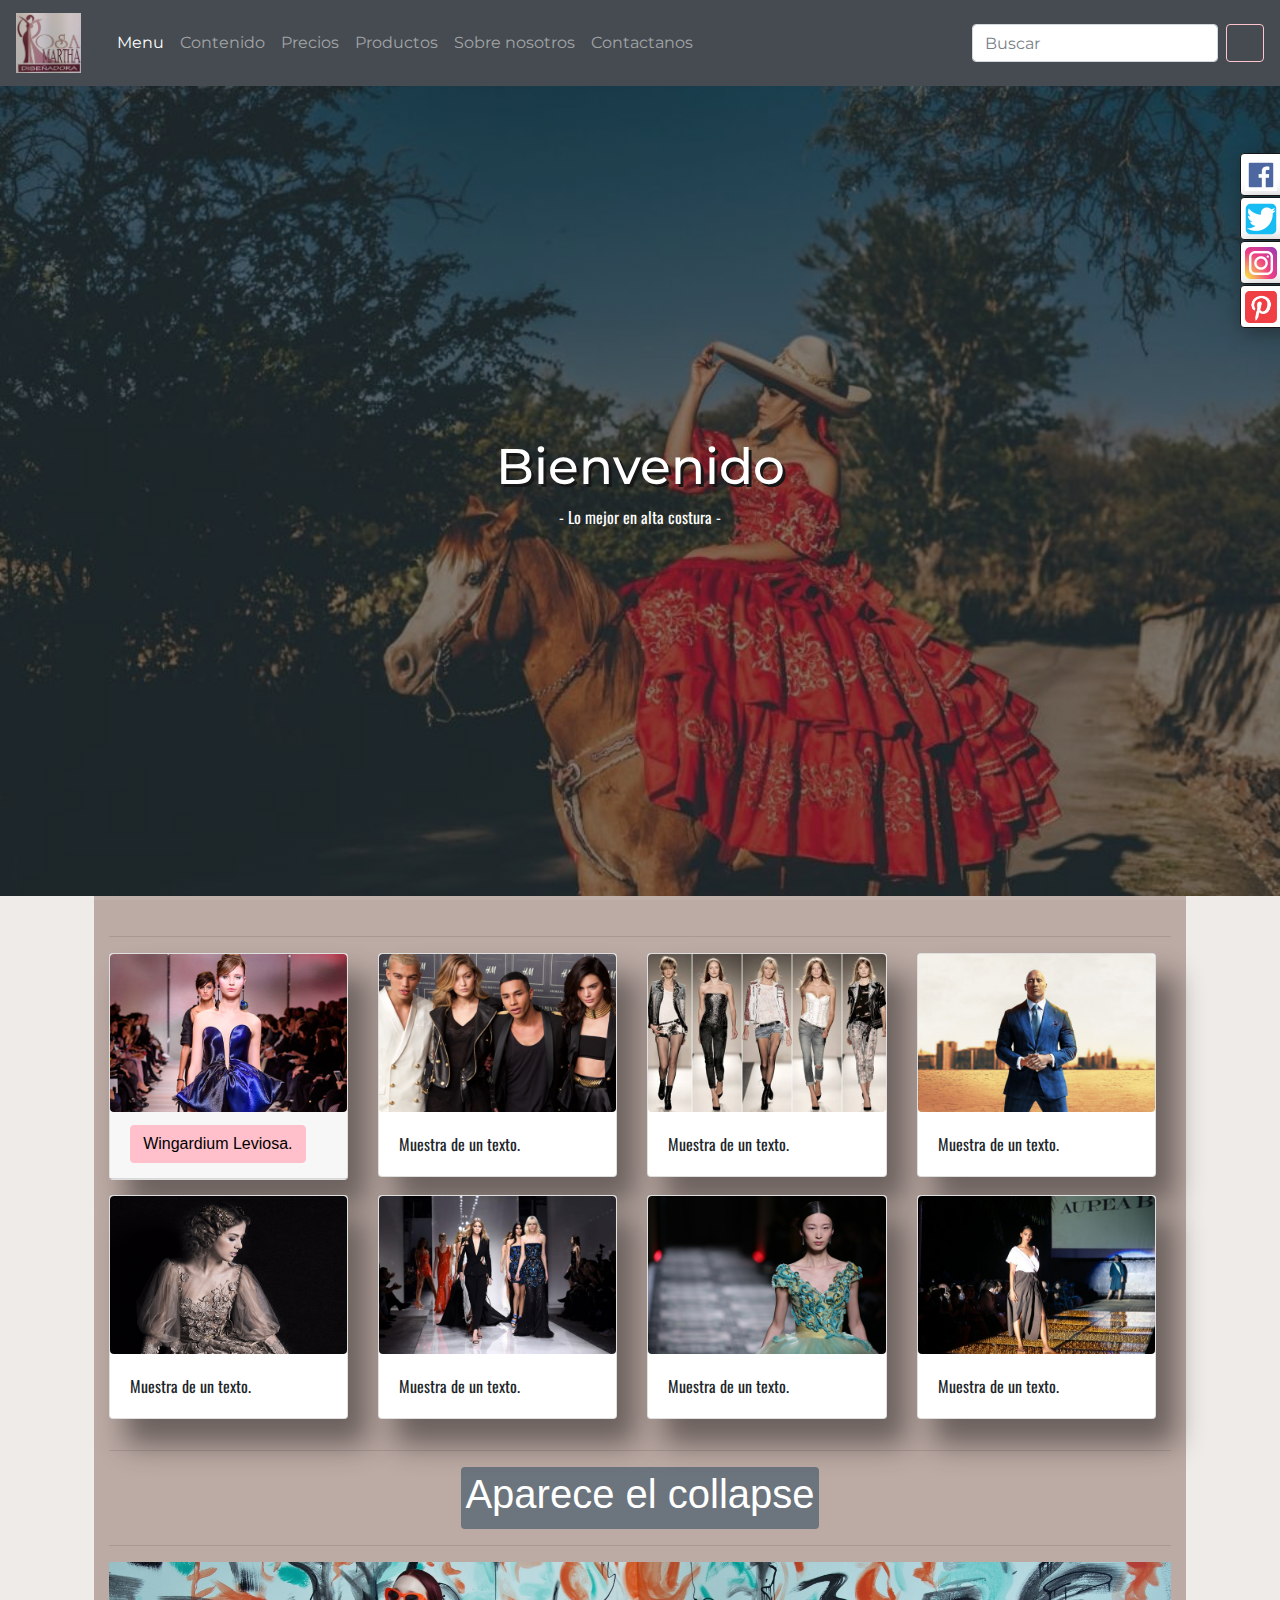
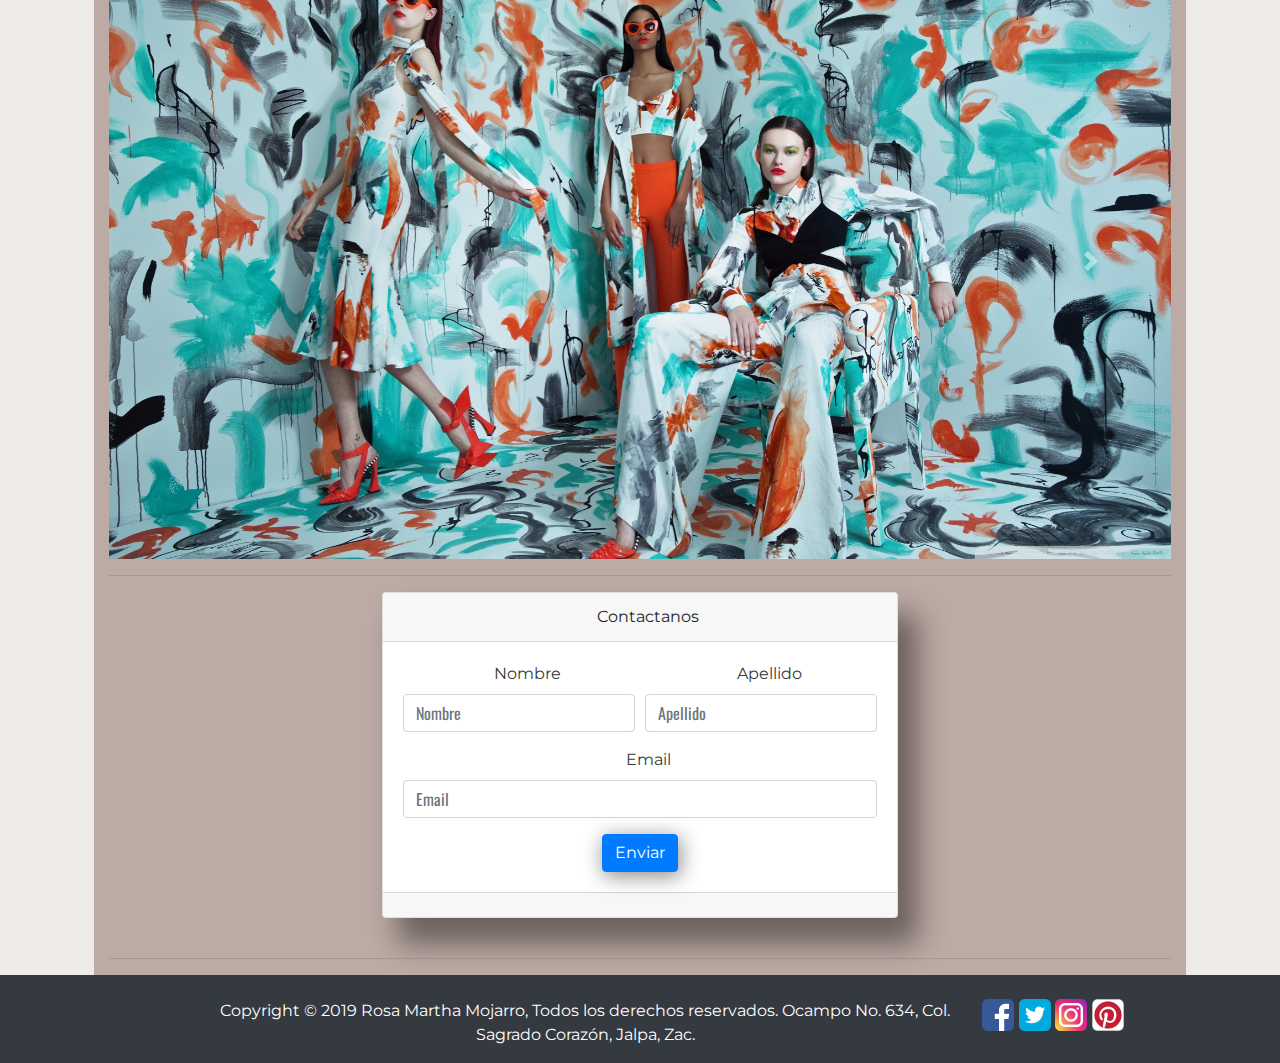
==== public_html/JavascriptAli.html @ 1af9425d "Javascript" ====
<!DOCTYPE html>
<!--
To change this license header, choose License Headers in Project Properties.
To change this template file, choose Tools | Templates
and open the template in the editor.
-->
<html>
    <head>
        <meta http-equiv="Content-Type" content="text/html; charset=UTF-8">
        <link rel="stylesheet" type="text/css" href="CSS/ELCSSCHIDOOPLINCEMAS10.css" />
        <link rel="stylesheet" type="text/css" href="CSS/bootstrap.css" />
        <link rel="stylesheet" type="text/css" href="CSS/animate.css" />
        <link rel="stylesheet" type="text/css" href="CSS/allfontawesome.css" rel="stylesheet"/>
        <link rel="stylesheet" href="https://use.fontawesome.com/releases/v5.7.2/css/all.css" integrity="sha384-fnmOCqbTlWIlj8LyTjo7mOUStjsKC4pOpQbqyi7RrhN7udi9RwhKkMHpvLbHG9Sr" crossorigin="anonymous">
        <style>
            @import url('https://fonts.googleapis.com/css?family=Montserrat');
            @import url('https://fonts.googleapis.com/css?family=Oswald');
        </style>
        <title>Alta Costura</title>
    </head>
    <body>
        <div id="loadingPage" class="d-flex justify-content-center" >
            <div  class="spinner-grow text-danger" style="width: 3rem; height: 3rem;" role="status">
                <span class="sr-only">Loading...</span>
            </div>
        </div>

        <nav class="navbar navbar-expand-lg navbar-dark bg-dark sticky-top" id="navizi">
            <button class="navbar-toggler" type="button" data-toggle="collapse" data-target="#navbarTogglerDemo01" aria-controls="navbarTogglerDemo01" aria-expanded="false" aria-label="Toggle navigation">
                <span class="navbar-toggler-icon"></span>
            </button>
            <div class="collapse navbar-collapse" id="navbarTogglerDemo01">
                <a class="navbar-brand" href="#"><img src="Img/Logo.jpeg" style="width:65px;height:60px;"></a>
                <ul class="navbar-nav mr-auto mt-2 mt-lg-0">
                    <li class="nav-item active">
                        <a class="nav-link fontitulo" href="#"><i class="fas fa-caret-square-down"></i>Menu <span class="sr-only">(current)</span></a>
                    </li>
                    <li class="nav-item fontitulo">
                        <a class="nav-link" href="#"> Contenido</a>
                    </li>
                    <li class="nav-item fontitulo">
                        <a class="nav-link " href="#">Precios</a>
                    </li>
                    <li class="nav-item fontitulo">
                        <a class="nav-link fontitulo" href="vestidosGala.html">Productos</a>
                    </li>
                    <li class="nav-item">
                        <a class="nav-link fontitulo" href="#">Sobre nosotros</a>
                    </li>
                    <li class="nav-item">
                        <a class="nav-link fontitulo" href="#">Contactanos</a>
                    </li>

                </ul>
            </div>
            <form class="form-inline my-2 my-lg-0">
                <input class="form-control mr-sm-2 fontitulo" type="search" placeholder="Buscar" aria-label="Buscar">
                <button class="btn btn-outline-pinky my-2 my-sm-0 fontitulo" type="submit"><i class="fas fa-search"></i></button>
            </form>
        </nav>
        <div class="hero-image">
            <div class="hero-text">
                <h1 class="fontitulo " style="font-size:50px;text-shadow: 3px 3px #000;" >Bienvenido</h1>
                <p class="fonttextos animated pulse infinite" >- Lo mejor en alta costura -</p>
            </div>
        </div>

        <section>
            <div style="background-color: #efebe9">
                <div class="row">
                    <div class="col-sm-1 ">
                    </div>
                    <div class="col-sm-10 img-back" >
                        <br>
                        <hr>
                        <div class="row" style="margin-right: 0px">
                            <div class="col-lg-3 col-md-4 col-xs-6 thumb">
                                <div class="card card-shadow" style="width: 100%;margin-bottom: 15px">
                                    <a href="Img/hc11.jpg" class="fancybox" rel="ligthbox">
                                        <img  src="Img/hc11.jpg" class="zoom img-fluid rounded "  alt="">

                                    </a>
                                    <div class="card-header" id="headingOne">
                                        <h2 class="mb-0">
                                            <button class="btn btn-pink collapsed" style="margin-bottom:3px;" type="button" data-toggle="collapse" data-target="#collapseOne" aria-expanded="true" aria-controls="collapseOne">
                                                Wingardium Leviosa.
                                            </button>
                                        </h2>
                                    </div>

                                    <div id="collapseOne" class="collapse" aria-labelledby="headingOne" data-parent="#accordionExample">
                                        <div class="card-body">
                                            Anim pariatur cliche reprehenderit, enim eiusmod high life accusamus terry richardson ad squid. 3 wolf moon officia aute, non cupidatat skateboard dolor brunch. Food truck quinoa nesciunt laborum eiusmod. Brunch 3 wolf moon tempor, sunt aliqua put a bird on it squid single-origin coffee nulla assumenda shoreditch et. Nihil anim keffiyeh helvetica, craft beer labore wes anderson cred nesciunt sapiente ea proident. Ad vegan excepteur butcher vice lomo. Leggings occaecat craft beer farm-to-table, raw denim aesthetic synth nesciunt you probably haven't heard of them accusamus labore sustainable VHS.
                                        </div>
                                    </div>
                                </div>
                            </div>
                            <div class="col-lg-3 col-md-4 col-xs-6 thumb">
                                <div class="card card-shadow" style="width: 100%;margin-bottom: 15px">
                                    <a href="Img/hc12.jpg"  class="fancybox" rel="ligthbox">
                                        <img  src="Img/hc12.jpg" class="zoom img-fluid rounded "  alt="">
                                    </a>
                                    <div class="card-body">
                                        <p class="card-text fonttextos">Muestra de un texto.</p>
                                    </div>
                                </div>
                            </div>

                            <div class="col-lg-3 col-md-4 col-xs-6 thumb">
                                <div class="card card-shadow" style="width: 100%;margin-bottom: 15px">
                                    <a href="Img/hc13.jpg" class="fancybox" rel="ligthbox">
                                        <img  src="Img/hc13.jpg" class="zoom img-fluid rounded "  alt="">
                                    </a>
                                    <div class="card-body">
                                        <p class="card-text fonttextos">Muestra de un texto.</p>
                                    </div>
                                </div>
                            </div>

                            <div class="col-lg-3 col-md-4 col-xs-6 thumb">
                                <div class="card card-shadow" style="width: 100%;margin-bottom: 15px">
                                    <a href="Img/hc14.jpg" class="fancybox" rel="ligthbox">
                                        <img  src="Img/hc14.jpg" class="zoom img-fluid rounded "  alt="">
                                    </a>
                                    <div class="card-body">
                                        <p class="card-text fonttextos">Muestra de un texto.</p>
                                    </div>
                                </div>
                            </div>
                            <div class="col-lg-3 col-md-4 col-xs-6 thumb">
                                <div class="card card-shadow" style="width: 100%;margin-bottom: 15px">
                                    <a href="Img/hc15.jpg" class="fancybox" rel="ligthbox">
                                        <img  src="Img/hc15.jpg" class="zoom img-fluid rounded "  alt="">
                                    </a>
                                    <div class="card-body">
                                        <p class="card-text fonttextos">Muestra de un texto.</p>
                                    </div>
                                </div>
                            </div>
                            <div class="col-lg-3 col-md-4 col-xs-6 thumb">
                                <div class="card card-shadow" style="width: 100%;margin-bottom: 15px">
                                    <a href="Img/hc6.jpg" class="fancybox" rel="ligthbox">
                                        <img  src="Img/hc6.jpg" class="zoom img-fluid rounded "  alt="">
                                    </a>
                                    <div class="card-body">
                                        <p class="card-text fonttextos">Muestra de un texto.</p>
                                    </div>
                                </div>
                            </div>

                            <div class="col-lg-3 col-md-4 col-xs-6 thumb">
                                <div class="card card-shadow" style="width: 100%;margin-bottom: 15pxv">
                                    <a href="Img/hc7.jpg" class="fancybox" rel="ligthbox">
                                        <img  src="Img/hc7.jpg" class="zoom img-fluid rounded "  alt="">
                                    </a>
                                    <div class="card-body">
                                        <p class="card-text fonttextos">Muestra de un texto.</p>
                                    </div>
                                </div>
                            </div>
                            <div class="col-lg-3 col-md-4 col-xs-6 thumb">
                                <div class="card card-shadow" style="width: 100%;margin-bottom: 15px">
                                    <a href="Img/hc8.jpg" class="fancybox" rel="ligthbox">
                                        <img  src="Img/hc8.jpg" class="zoom img-fluid rounded "  alt="">
                                    </a>
                                    <div class="card-body">
                                        <p class="card-text fonttextos">Muestra de un texto.</p>
                                    </div>
                                </div>
                            </div>             
                        </div>

                        <hr>
                        <!---->
                        <center><a class="badge badge-secondary" onclick="aparece()" style="cursor:pointer;color:white" ><h1>Aparece el collapse</h1></a></center>
                        <div class="accordion" id="accordionExample" style="display:none">
                            <div class="card">
                                <div class="card-header badge badge-dark" id="headingOne">
                                    <h2 class="mb-0">
                                        <button class="btn btn-outline-pinky collapsed" type="button" data-toggle="collapse" data-target="#collapseOne" aria-expanded="true" aria-controls="collapseOne">
                                            Wingardium Leviosa.
                                        </button>
                                    </h2>
                                </div>

                                <div id="collapseOne" class="collapse" aria-labelledby="headingOne" data-parent="#accordionExample">
                                    <div class="card-body">
                                        Anim pariatur cliche reprehenderit, enim eiusmod high life accusamus terry richardson ad squid. 3 wolf moon officia aute, non cupidatat skateboard dolor brunch. Food truck quinoa nesciunt laborum eiusmod. Brunch 3 wolf moon tempor, sunt aliqua put a bird on it squid single-origin coffee nulla assumenda shoreditch et. Nihil anim keffiyeh helvetica, craft beer labore wes anderson cred nesciunt sapiente ea proident. Ad vegan excepteur butcher vice lomo. Leggings occaecat craft beer farm-to-table, raw denim aesthetic synth nesciunt you probably haven't heard of them accusamus labore sustainable VHS.
                                    </div>
                                </div>
                            </div>
                            <div class="card">
                                <div class="card-header badge badge-dark" id="headingTwo">
                                    <h2 class="mb-0">
                                        <button class="btn btn-outline-pinky collapsed" type="button" data-toggle="collapse" data-target="#collapseTwo" aria-expanded="false" aria-controls="collapseTwo">
                                            Alohomora.
                                        </button>
                                    </h2>
                                </div>
                                <div id="collapseTwo" class="collapse" aria-labelledby="headingTwo" data-parent="#accordionExample">
                                    <div class="card-body">
                                        Anim pariatur cliche reprehenderit, enim eiusmod high life accusamus terry richardson ad squid. 3 wolf moon officia aute, non cupidatat skateboard dolor brunch. Food truck quinoa nesciunt laborum eiusmod. Brunch 3 wolf moon tempor, sunt aliqua put a bird on it squid single-origin coffee nulla assumenda shoreditch et. Nihil anim keffiyeh helvetica, craft beer labore wes anderson cred nesciunt sapiente ea proident. Ad vegan excepteur butcher vice lomo. Leggings occaecat craft beer farm-to-table, raw denim aesthetic synth nesciunt you probably haven't heard of them accusamus labore sustainable VHS.
                                    </div>
                                </div>
                            </div>
                            <div class="card">
                                <div class="card-header badge badge-dark" id="headingThree">
                                    <h2 class="mb-0">
                                        <button class="btn btn-outline-pinky collapsed" type="button" data-toggle="collapse" data-target="#collapseThree" aria-expanded="false" aria-controls="collapseThree">
                                            Patronus. 
                                        </button>
                                    </h2>
                                </div>
                                <div id="collapseThree" class="collapse" aria-labelledby="headingThree" data-parent="#accordionExample">
                                    <div class="card-body">
                                        Anim pariatur cliche reprehenderit, enim eiusmod high life accusamus terry richardson ad squid. 3 wolf moon officia aute, non cupidatat skateboard dolor brunch. Food truck quinoa nesciunt laborum eiusmod. Brunch 3 wolf moon tempor, sunt aliqua put a bird on it squid single-origin coffee nulla assumenda shoreditch et. Nihil anim keffiyeh helvetica, craft beer labore wes anderson cred nesciunt sapiente ea proident. Ad vegan excepteur butcher vice lomo. Leggings occaecat craft beer farm-to-table, raw denim aesthetic synth nesciunt you probably haven't heard of them accusamus labore sustainable VHS.
                                    </div>
                                </div>
                            </div>
                        </div>
                        <hr>
                    </div>
                    <div class="col-sm-1 ">
                    </div>

                    <div class="col-sm-1 ">
                    </div>
                    <div class="col-sm-10 img-back">
                        <div id="carouselExampleControls" class="carousel slide" data-ride="carousel">
                            <div class="carousel-inner">
                                <div class="carousel-item active">
                                    <img class="d-block w-100" src="Img/CG1.jpg" alt="First slide">
                                </div>
                                <div class="carousel-item">
                                    <img class="d-block w-100" src="Img/CG2.jpg" alt="Second slide">
                                </div>
                                <div class="carousel-item">
                                    <img class="d-block w-100" src="Img/CG3.jpg" alt="Third slide">
                                </div>
                            </div>
                            <a class="carousel-control-prev" href="#carouselExampleControls" role="button" data-slide="prev">
                                <span class="carousel-control-prev-icon" aria-hidden="true"></span>
                                <span class="sr-only">Previous</span>
                            </a>
                            <a class="carousel-control-next" href="#carouselExampleControls" role="button" data-slide="next">
                                <span class="carousel-control-next-icon" aria-hidden="true"></span>
                                <span class="sr-only">Next</span>
                            </a>
                        </div>
                        <hr>
                        <!--                        ad
                                                <div>
                                                    <h1 onclick="div1()" style="cursor:pointer;color:blue;" >Hola Mundo</h1>
                                                    <h2 id="div1" >Yo soy el objeto que se va a esconder <strong>1</strong> :v</h2>
                                                </div>
                                                <hr>
                                                <div>
                                                    <h1 onclick="div2()" style="cursor:pointer;color:blue;" >Hola Mundo</h1>
                                                    <h2 id="div2" >Yo soy el objeto que se va a esconder <strong>2</strong> :v</h2>
                                                </div>
                                                <hr>
                                                <div>
                                                    <h1 onclick="div3()" style="cursor:pointer;color:blue;" >Hola Mundo</h1>
                                                    <h2 id="div3" >Yo soy el objeto que se va a esconder <strong>3</strong> :v</h2>
                                                </div>
                                                <hr>
                                                ad-->
                        <div class="row">
                            <div class="col-sm-3 ">
                            </div>
                            <div class="col-sm-6 ">
                                <div class="card text-center card-shadow">
                                    <div class="card-header fontitulo"><i class="fas fa-file-signature"></i> Contactanos</div>
                                    <div class="card-body text-dark">
                                        <form class="needs-validation" novalidate>
                                            <div class="form-row">
                                                <div class="col-md-6 mb-3">
                                                    <label class="fontitulo" for="validationTooltip01"><i class="far fa-address-card"></i> Nombre</label>
                                                    <input type="text" class="form-control fonttextos" id="validationTooltip01" placeholder="Nombre" onkeyup="checanombre()" required>
                                                    <div class="invalid-feedback fonttextos">
                                                        Por favor escriba un nombre correctamente.
                                                    </div>
                                                </div>
                                                <div class="col-md-6 mb-3">
                                                    <label class="fontitulo" for="validationTooltip02"><i class="far fa-address-card"></i> Apellido</label>
                                                    <input type="text" class="form-control fonttextos" id="validationTooltip02" placeholder="Apellido" required>
                                                    <div class="invalid-feedback fonttextos">
                                                        Por favor escriba un apellido correctamente.
                                                    </div>
                                                </div>
                                            </div>
                                            <div class="form-row">
                                                <div class="col-md-12 mb-3">
                                                    <label class="fontitulo" for="validationTooltip03"><i class="fas fa-envelope"></i> Email</label>
                                                    <input type="text" class="form-control fonttextos" id="validationTooltip03" placeholder="Email" required>
                                                    <div class="invalid-feedback fonttextos">
                                                        Por favor escriba un email correctamente.
                                                    </div>
                                                </div>
                                            </div>
                                            <button class="btn btn-primary fontitulo btn-shadow" type="button">Enviar</button>
                                        </form>
                                    </div>
                                    <div class="card-footer text-muted">
                                    </div>
                                </div>
                            </div>
                            <div class="col-sm-3 ">
                            </div>
                        </div>
                        <br>
                        <hr>
                    </div>
                    <div class="col-sm-1">
                    </div>
                </div>
            </div>
        </section>
        <section>
            <div class="sticky-container rounded">
                <ul class="sticky">
                    <li>
                        <img src="Img/face.png" width="32" height="32">
                        <p><a href="https://www.facebook.com" class="fonttextos" target="_blank">Danos Like en<br>Facebook</a></p>
                    </li>
                    <li>
                        <img src="Img/twitter.png" width="32" height="32">
                        <p><a href="https://twitter.com" class="fonttextos" target="_blank">Siguenos en<br>Twitter</a></p>
                    </li>
                    <!--                    <li>
                                            <img src="Img/google.png" width="32" height="32">
                                            <p><a href="https://plus.google.com" class="fonttextos" target="_blank">Siguenos en<br>Google+</a></p>
                                        </li>-->
                    <!--                    <li>
                                            <img src="Img/in.png" width="32" height="32">
                                            <p><a href="https://www.linkedin.com" class="fonttextos" target="_blank">Siguenos en<br>LinkedIn</a></p>
                                        </li>-->
                    <!--                    <li>
                                            <img src="Img/you.png" width="32" height="32">
                                            <p><a href="http://www.youtube.com" class="fonttextos" target="_blank">Suscribete en<br>YouTube</a></p>
                                        </li>-->
                    <li>
                        <img src="Img/insta.png" width="32" height="32">
                        <p><a href="http://www.instagram.com" class="fonttextos" target="_blank">Siguenos en<br>Instagram</a></p>
                    </li>
                    <li>
                        <img src="Img/pin.png" width="32" height="32">
                        <p><a href="https://www.pinterest.com" class="fonttextos" target="_blank">Siguenos en<br>Pinterest</a></p>
                    </li>
                </ul>
            </div>
        </section>
        <section>
            <footer class="">
                <div class="row bg-dark">
                    <div class="col-sm-2">
                    </div>
                    <div class="col-sm-7">
                        <br>
                        <p class="fontitulo" style="color:white;text-align: center"  >Copyright © 2019 Rosa Martha Mojarro, Todos los derechos reservados. Ocampo No. 634, Col. Sagrado Corazón, Jalpa, Zac.</p>
                    </div>
                    <div class="col-sm-3">
                        <br>
                        <a href="https://www.facebook.com" class="fonttextos" target="_blank">
                            <img src="Img/fb.png" width="32" height="32"></a>
                        <a href="https://twitter.com" class="fonttextos" target="_blank">
                            <img src="Img/twit.png" width="32" height="32"></a>
                        <!--                        <a href="https://plus.google.com" class="fonttextos" target="_blank">
                                                    <img src="Img/gplus.png" width="32" height="32"></a>-->
                        <!--                        <a href="https://www.linkedin.com" class="fonttextos" target="_blank">
                                                    <img src="Img/lin.png" width="32" height="32"></a>-->
                        <!--                        <a href="http://www.youtube.com" class="fonttextos" target="_blank">
                                                    <img src="Img/yt.png" width="32" height="32"></a>-->
                        <a href="http://www.instagram.com" class="fonttextos" target="_blank">
                            <img src="Img/insta.png" width="32" height="32"></a>
                        <a href="https://www.pinterest.com" class="fonttextos" target="_blank">
                            <img src="Img/pint.png" width="32" height="32"></a>
                    </div>
                </div>
            </footer>
        </section>

        <script type="text/javascript" src="JAVASCRIPT/Jquery.js"></script>
        <script type="text/javascript" src="JAVASCRIPT/bootstrap.js"></script>
        <script>

                                                        $(document).ready(function () {



                                                            $('.carousel').carousel({
                                                                interval: 2000
                                                            });

                                                            $("a.fancybox").hover(function () {
                                                                $(this).addClass('animated pulse');
                                                            });
                                                            $("a.fancybox").bind("animationend webkitAnimationEnd oAnimationEnd MSAnimationEnd", function () {
                                                                $(this).removeClass('animated pulse');
                                                            });

                                                            $("a.nav-link").hover(function () {
                                                                $(this).addClass('animated fast pulse');
                                                            });
                                                            $("a.nav-link").bind("animationend webkitAnimationEnd oAnimationEnd MSAnimationEnd", function () {
                                                                $(this).removeClass('animated fast pulse');
                                                            });

                                                            $("a.nav-link").hover(function () {
                                                                $(this).addClass('animated fast pulse');
                                                            });
                                                            $("a.nav-link").bind("animationend webkitAnimationEnd oAnimationEnd MSAnimationEnd", function () {
                                                                $(this).removeClass('animated fast pulse');
                                                            });

                                                            $("a.nav-link").hover(function () {
                                                                $(this).addClass('animated fast pulse');
                                                            });
                                                            $("a.nav-link").bind("animationend webkitAnimationEnd oAnimationEnd MSAnimationEnd", function () {
                                                                $(this).removeClass('animated fast pulse');
                                                            });

//                                                            $(window).scroll(function (event) {
//                                                                var scroll = $(window).scrollTop();
//                                                                if (scroll > 750) {
//                                                                    $("#navizi").css("opacity", ".8");
//                                                                } else {
//                                                                    $("#navizi").css("opacity", "1");
//                                                                }
//                                                            });
//                                                            var op = "";
//                                                            $("#navizi").hover(function () {
//                                                                op = $(this).css('opacity');
//                                                                $(this).css('opacity', '1');
//                                                            });
//                                                            $("#navizi").on("blur", function () {
//                                                                $(this).css('opacity', op);
//                                                            });
                                                            $("#loadingPage").fadeOut(1000, function () {
                                                                $("#loadingPage").css("z-index", "-1000");
                                                            });


                                                        });

                                                        function aparece() {
                                                            if ($("#accordionExample").css("display") === "none") {
                                                                $("#accordionExample").show();
                                                            } else {
                                                                $("#accordionExample").hide();
                                                            }
                                                        }


                                                        function checanombre() {
                                                            var nombre = $("#validationTooltip01").val();
                                                            var regex = /^[a-zA-Z ]{2,30}$/;
                                                            if (regex.test(nombre)) {
                                                                $("#validationTooltip01").addClass("is-valid");
                                                                $("#validationTooltip01").removeClass("is-invalid");
                                                            } else {
                                                                $("#validationTooltip01").addClass("is-invalid");
                                                                $("#validationTooltip01").removeClass("is-valid");
                                                            }
                                                        }

                                                        function div1() {
                                                            $("#div1").toggle();
                                                        }
                                                        function div2() {
                                                            $("#div2").toggle();
                                                        }
                                                        function div3() {
                                                            $("#div3").toggle();
                                                        }




        </script>
    </body>
</html>
---- public_html/CSS/ELCSSCHIDOOPLINCEMAS10.css ----
/*
To change this license header, choose License Headers in Project Properties.
To change this template file, choose Tools | Templates
and open the template in the editor.
*/
/* 
    Created on : 17/02/2019, 02:08:26 PM
    Author     : ali_5
*/
body, html {
    height: 100%;
    margin: 0;
    font-family: 'Montserrat', sans-serif;
}

.hero-image {
    background-image: linear-gradient(rgba(0, 0, 0, 0.5), rgba(0, 0, 0, 0.5)), url("../Img/costura.jpeg");
    height: 90%;
    background-position: center;
    background-repeat: no-repeat;
    background-size: cover;
    position: relative;
}

.hero-text {
    text-align: center;
    position: absolute;
    top: 50%;
    left: 50%;
    transform: translate(-50%, -50%);
    color: white;
}

.hero-text button {
    border: none;
    outline: 0;
    display: inline-block;
    padding: 10px 25px;
    color: black;
    background-color: #ddd;
    text-align: center;
    cursor: pointer;
}

.hero-text button:hover {
    background-color: #555;
    color: white;
}

.img-back{
    background-color: #bcaaa4;
}

.card-back{
    background-color: #CCCCCC;
}

.footer-op-white{
    text-align: center;
    position: absolute;
    top: 50%;
    left: 50%;
    transform: translate(-50%, 0%);
    color: white;
}

.sticky-container{
    border-color: #555;
    padding:0px;
    margin:0px;
    position:fixed;
    right:-130px;
    top:17%;
    width:210px;
    z-index: 1100;
}
.sticky li{
    list-style-type:none;
    background-color:#fff;
    color:#efefef;
    height:43px;
    padding:0px;
    margin:0px 0px 1px 0px;
    -webkit-transition:all 0.25s ease-in-out;
    -moz-transition:all 0.25s ease-in-out;
    -o-transition:all 0.25s ease-in-out;
    transition:all 0.25s ease-in-out;
    border-radius:.25rem;
    border-style: solid ;
    border-color: #000;
    border-width: 0.5px;
    cursor:pointer;
}
.sticky li:hover{
    border-color: #555;
    margin-left:-115px;
}
.sticky li img{
    float:left;
    margin:5px 4px;
    margin-right:5px;
}
.sticky li p{
    padding-top:5px;
    margin:0px;
    line-height:16px;
    font-size:11px;
}
.sticky li p a{
    text-decoration:none;
    color:#2C3539;
}
.sticky li p a:hover{
    border-color: #555;
    text-decoration:underline;
}

.fontitulo{
    font-family: 'Montserrat', sans-serif;
}
.fonttextos{
    font-family: 'Oswald', sans-serif;
}

.card-shadow{
    -webkit-box-shadow: 18px 24px 29px 2px rgba(0,0,0,0.43);
    -moz-box-shadow: 18px 24px 29px 2px rgba(0,0,0,0.43);
    box-shadow: 18px 24px 29px 2px rgba(0,0,0,0.43);
}

.btn-shadow{
    -webkit-box-shadow: 2px 4px 20px 1px rgba(0,0,0,0.43);
    -moz-box-shadow: 2px 4px 20px 1px rgba(0,0,0,0.43);
    box-shadow: 2px 4px 20px 1px rgba(0,0,0,0.43);
}

div.sticky-container.rounded ul li{
    -webkit-box-shadow: 2px 4px 20px 1px rgba(0,0,0,0.43);
    -moz-box-shadow: 2px 4px 20px 1px rgba(0,0,0,0.43);
    box-shadow: 2px 4px 20px 1px rgba(0,0,0,0.43);
}

#div1 {

    display:none;

}
#div2 {

    display:none;

}
#div3 {

    display:none;

}

#loadingPage{
    position:fixed;
    z-index:1300;
    background-color: white;
    width:100%;
    height: 100%;
    opacity:.9;
    padding-top: 20%;
}
---- public_html/CSS/allfontawesome.css ----
.fa,
.fas,
.far,
.fal,
.fab {
  -moz-osx-font-smoothing: grayscale;
  -webkit-font-smoothing: antialiased;
  display: inline-block;
  font-style: normal;
  font-variant: normal;
  text-rendering: auto;
  line-height: 1; }

.fa-lg {
  font-size: 1.33333em;
  line-height: 0.75em;
  vertical-align: -.0667em; }

.fa-xs {
  font-size: .75em; }

.fa-sm {
  font-size: .875em; }

.fa-1x {
  font-size: 1em; }

.fa-2x {
  font-size: 2em; }

.fa-3x {
  font-size: 3em; }

.fa-4x {
  font-size: 4em; }

.fa-5x {
  font-size: 5em; }

.fa-6x {
  font-size: 6em; }

.fa-7x {
  font-size: 7em; }

.fa-8x {
  font-size: 8em; }

.fa-9x {
  font-size: 9em; }

.fa-10x {
  font-size: 10em; }

.fa-fw {
  text-align: center;
  width: 1.25em; }

.fa-ul {
  list-style-type: none;
  margin-left: 2.5em;
  padding-left: 0; }
  .fa-ul > li {
    position: relative; }

.fa-li {
  left: -2em;
  position: absolute;
  text-align: center;
  width: 2em;
  line-height: inherit; }

.fa-border {
  border: solid 0.08em #eee;
  border-radius: .1em;
  padding: .2em .25em .15em; }

.fa-pull-left {
  float: left; }

.fa-pull-right {
  float: right; }

.fa.fa-pull-left,
.fas.fa-pull-left,
.far.fa-pull-left,
.fal.fa-pull-left,
.fab.fa-pull-left {
  margin-right: .3em; }

.fa.fa-pull-right,
.fas.fa-pull-right,
.far.fa-pull-right,
.fal.fa-pull-right,
.fab.fa-pull-right {
  margin-left: .3em; }

.fa-spin {
  -webkit-animation: fa-spin 2s infinite linear;
          animation: fa-spin 2s infinite linear; }

.fa-pulse {
  -webkit-animation: fa-spin 1s infinite steps(8);
          animation: fa-spin 1s infinite steps(8); }

@-webkit-keyframes fa-spin {
  0% {
    -webkit-transform: rotate(0deg);
            transform: rotate(0deg); }
  100% {
    -webkit-transform: rotate(360deg);
            transform: rotate(360deg); } }

@keyframes fa-spin {
  0% {
    -webkit-transform: rotate(0deg);
            transform: rotate(0deg); }
  100% {
    -webkit-transform: rotate(360deg);
            transform: rotate(360deg); } }

.fa-rotate-90 {
  -ms-filter: "progid:DXImageTransform.Microsoft.BasicImage(rotation=1)";
  -webkit-transform: rotate(90deg);
          transform: rotate(90deg); }

.fa-rotate-180 {
  -ms-filter: "progid:DXImageTransform.Microsoft.BasicImage(rotation=2)";
  -webkit-transform: rotate(180deg);
          transform: rotate(180deg); }

.fa-rotate-270 {
  -ms-filter: "progid:DXImageTransform.Microsoft.BasicImage(rotation=3)";
  -webkit-transform: rotate(270deg);
          transform: rotate(270deg); }

.fa-flip-horizontal {
  -ms-filter: "progid:DXImageTransform.Microsoft.BasicImage(rotation=0, mirror=1)";
  -webkit-transform: scale(-1, 1);
          transform: scale(-1, 1); }

.fa-flip-vertical {
  -ms-filter: "progid:DXImageTransform.Microsoft.BasicImage(rotation=2, mirror=1)";
  -webkit-transform: scale(1, -1);
          transform: scale(1, -1); }

.fa-flip-both, .fa-flip-horizontal.fa-flip-vertical {
  -ms-filter: "progid:DXImageTransform.Microsoft.BasicImage(rotation=2, mirror=1)";
  -webkit-transform: scale(-1, -1);
          transform: scale(-1, -1); }

:root .fa-rotate-90,
:root .fa-rotate-180,
:root .fa-rotate-270,
:root .fa-flip-horizontal,
:root .fa-flip-vertical,
:root .fa-flip-both {
  -webkit-filter: none;
          filter: none; }

.fa-stack {
  display: inline-block;
  height: 2em;
  line-height: 2em;
  position: relative;
  vertical-align: middle;
  width: 2.5em; }

.fa-stack-1x,
.fa-stack-2x {
  left: 0;
  position: absolute;
  text-align: center;
  width: 100%; }

.fa-stack-1x {
  line-height: inherit; }

.fa-stack-2x {
  font-size: 2em; }

.fa-inverse {
  color: #fff; }

/* Font Awesome uses the Unicode Private Use Area (PUA) to ensure screen
readers do not read off random characters that represent icons */
.fa-500px:before {
  content: "\f26e"; }

.fa-accessible-icon:before {
  content: "\f368"; }

.fa-accusoft:before {
  content: "\f369"; }

.fa-acquisitions-incorporated:before {
  content: "\f6af"; }

.fa-ad:before {
  content: "\f641"; }

.fa-address-book:before {
  content: "\f2b9"; }

.fa-address-card:before {
  content: "\f2bb"; }

.fa-adjust:before {
  content: "\f042"; }

.fa-adn:before {
  content: "\f170"; }

.fa-adobe:before {
  content: "\f778"; }

.fa-adversal:before {
  content: "\f36a"; }

.fa-affiliatetheme:before {
  content: "\f36b"; }

.fa-air-freshener:before {
  content: "\f5d0"; }

.fa-algolia:before {
  content: "\f36c"; }

.fa-align-center:before {
  content: "\f037"; }

.fa-align-justify:before {
  content: "\f039"; }

.fa-align-left:before {
  content: "\f036"; }

.fa-align-right:before {
  content: "\f038"; }

.fa-alipay:before {
  content: "\f642"; }

.fa-allergies:before {
  content: "\f461"; }

.fa-amazon:before {
  content: "\f270"; }

.fa-amazon-pay:before {
  content: "\f42c"; }

.fa-ambulance:before {
  content: "\f0f9"; }

.fa-american-sign-language-interpreting:before {
  content: "\f2a3"; }

.fa-amilia:before {
  content: "\f36d"; }

.fa-anchor:before {
  content: "\f13d"; }

.fa-android:before {
  content: "\f17b"; }

.fa-angellist:before {
  content: "\f209"; }

.fa-angle-double-down:before {
  content: "\f103"; }

.fa-angle-double-left:before {
  content: "\f100"; }

.fa-angle-double-right:before {
  content: "\f101"; }

.fa-angle-double-up:before {
  content: "\f102"; }

.fa-angle-down:before {
  content: "\f107"; }

.fa-angle-left:before {
  content: "\f104"; }

.fa-angle-right:before {
  content: "\f105"; }

.fa-angle-up:before {
  content: "\f106"; }

.fa-angry:before {
  content: "\f556"; }

.fa-angrycreative:before {
  content: "\f36e"; }

.fa-angular:before {
  content: "\f420"; }

.fa-ankh:before {
  content: "\f644"; }

.fa-app-store:before {
  content: "\f36f"; }

.fa-app-store-ios:before {
  content: "\f370"; }

.fa-apper:before {
  content: "\f371"; }

.fa-apple:before {
  content: "\f179"; }

.fa-apple-alt:before {
  content: "\f5d1"; }

.fa-apple-pay:before {
  content: "\f415"; }

.fa-archive:before {
  content: "\f187"; }

.fa-archway:before {
  content: "\f557"; }

.fa-arrow-alt-circle-down:before {
  content: "\f358"; }

.fa-arrow-alt-circle-left:before {
  content: "\f359"; }

.fa-arrow-alt-circle-right:before {
  content: "\f35a"; }

.fa-arrow-alt-circle-up:before {
  content: "\f35b"; }

.fa-arrow-circle-down:before {
  content: "\f0ab"; }

.fa-arrow-circle-left:before {
  content: "\f0a8"; }

.fa-arrow-circle-right:before {
  content: "\f0a9"; }

.fa-arrow-circle-up:before {
  content: "\f0aa"; }

.fa-arrow-down:before {
  content: "\f063"; }

.fa-arrow-left:before {
  content: "\f060"; }

.fa-arrow-right:before {
  content: "\f061"; }

.fa-arrow-up:before {
  content: "\f062"; }

.fa-arrows-alt:before {
  content: "\f0b2"; }

.fa-arrows-alt-h:before {
  content: "\f337"; }

.fa-arrows-alt-v:before {
  content: "\f338"; }

.fa-artstation:before {
  content: "\f77a"; }

.fa-assistive-listening-systems:before {
  content: "\f2a2"; }

.fa-asterisk:before {
  content: "\f069"; }

.fa-asymmetrik:before {
  content: "\f372"; }

.fa-at:before {
  content: "\f1fa"; }

.fa-atlas:before {
  content: "\f558"; }

.fa-atlassian:before {
  content: "\f77b"; }

.fa-atom:before {
  content: "\f5d2"; }

.fa-audible:before {
  content: "\f373"; }

.fa-audio-description:before {
  content: "\f29e"; }

.fa-autoprefixer:before {
  content: "\f41c"; }

.fa-avianex:before {
  content: "\f374"; }

.fa-aviato:before {
  content: "\f421"; }

.fa-award:before {
  content: "\f559"; }

.fa-aws:before {
  content: "\f375"; }

.fa-baby:before {
  content: "\f77c"; }

.fa-baby-carriage:before {
  content: "\f77d"; }

.fa-backspace:before {
  content: "\f55a"; }

.fa-backward:before {
  content: "\f04a"; }

.fa-bacon:before {
  content: "\f7e5"; }

.fa-balance-scale:before {
  content: "\f24e"; }

.fa-ban:before {
  content: "\f05e"; }

.fa-band-aid:before {
  content: "\f462"; }

.fa-bandcamp:before {
  content: "\f2d5"; }

.fa-barcode:before {
  content: "\f02a"; }

.fa-bars:before {
  content: "\f0c9"; }

.fa-baseball-ball:before {
  content: "\f433"; }

.fa-basketball-ball:before {
  content: "\f434"; }

.fa-bath:before {
  content: "\f2cd"; }

.fa-battery-empty:before {
  content: "\f244"; }

.fa-battery-full:before {
  content: "\f240"; }

.fa-battery-half:before {
  content: "\f242"; }

.fa-battery-quarter:before {
  content: "\f243"; }

.fa-battery-three-quarters:before {
  content: "\f241"; }

.fa-bed:before {
  content: "\f236"; }

.fa-beer:before {
  content: "\f0fc"; }

.fa-behance:before {
  content: "\f1b4"; }

.fa-behance-square:before {
  content: "\f1b5"; }

.fa-bell:before {
  content: "\f0f3"; }

.fa-bell-slash:before {
  content: "\f1f6"; }

.fa-bezier-curve:before {
  content: "\f55b"; }

.fa-bible:before {
  content: "\f647"; }

.fa-bicycle:before {
  content: "\f206"; }

.fa-bimobject:before {
  content: "\f378"; }

.fa-binoculars:before {
  content: "\f1e5"; }

.fa-biohazard:before {
  content: "\f780"; }

.fa-birthday-cake:before {
  content: "\f1fd"; }

.fa-bitbucket:before {
  content: "\f171"; }

.fa-bitcoin:before {
  content: "\f379"; }

.fa-bity:before {
  content: "\f37a"; }

.fa-black-tie:before {
  content: "\f27e"; }

.fa-blackberry:before {
  content: "\f37b"; }

.fa-blender:before {
  content: "\f517"; }

.fa-blender-phone:before {
  content: "\f6b6"; }

.fa-blind:before {
  content: "\f29d"; }

.fa-blog:before {
  content: "\f781"; }

.fa-blogger:before {
  content: "\f37c"; }

.fa-blogger-b:before {
  content: "\f37d"; }

.fa-bluetooth:before {
  content: "\f293"; }

.fa-bluetooth-b:before {
  content: "\f294"; }

.fa-bold:before {
  content: "\f032"; }

.fa-bolt:before {
  content: "\f0e7"; }

.fa-bomb:before {
  content: "\f1e2"; }

.fa-bone:before {
  content: "\f5d7"; }

.fa-bong:before {
  content: "\f55c"; }

.fa-book:before {
  content: "\f02d"; }

.fa-book-dead:before {
  content: "\f6b7"; }

.fa-book-medical:before {
  content: "\f7e6"; }

.fa-book-open:before {
  content: "\f518"; }

.fa-book-reader:before {
  content: "\f5da"; }

.fa-bookmark:before {
  content: "\f02e"; }

.fa-bowling-ball:before {
  content: "\f436"; }

.fa-box:before {
  content: "\f466"; }

.fa-box-open:before {
  content: "\f49e"; }

.fa-boxes:before {
  content: "\f468"; }

.fa-braille:before {
  content: "\f2a1"; }

.fa-brain:before {
  content: "\f5dc"; }

.fa-bread-slice:before {
  content: "\f7ec"; }

.fa-briefcase:before {
  content: "\f0b1"; }

.fa-briefcase-medical:before {
  content: "\f469"; }

.fa-broadcast-tower:before {
  content: "\f519"; }

.fa-broom:before {
  content: "\f51a"; }

.fa-brush:before {
  content: "\f55d"; }

.fa-btc:before {
  content: "\f15a"; }

.fa-bug:before {
  content: "\f188"; }

.fa-building:before {
  content: "\f1ad"; }

.fa-bullhorn:before {
  content: "\f0a1"; }

.fa-bullseye:before {
  content: "\f140"; }

.fa-burn:before {
  content: "\f46a"; }

.fa-buromobelexperte:before {
  content: "\f37f"; }

.fa-bus:before {
  content: "\f207"; }

.fa-bus-alt:before {
  content: "\f55e"; }

.fa-business-time:before {
  content: "\f64a"; }

.fa-buysellads:before {
  content: "\f20d"; }

.fa-calculator:before {
  content: "\f1ec"; }

.fa-calendar:before {
  content: "\f133"; }

.fa-calendar-alt:before {
  content: "\f073"; }

.fa-calendar-check:before {
  content: "\f274"; }

.fa-calendar-day:before {
  content: "\f783"; }

.fa-calendar-minus:before {
  content: "\f272"; }

.fa-calendar-plus:before {
  content: "\f271"; }

.fa-calendar-times:before {
  content: "\f273"; }

.fa-calendar-week:before {
  content: "\f784"; }

.fa-camera:before {
  content: "\f030"; }

.fa-camera-retro:before {
  content: "\f083"; }

.fa-campground:before {
  content: "\f6bb"; }

.fa-canadian-maple-leaf:before {
  content: "\f785"; }

.fa-candy-cane:before {
  content: "\f786"; }

.fa-cannabis:before {
  content: "\f55f"; }

.fa-capsules:before {
  content: "\f46b"; }

.fa-car:before {
  content: "\f1b9"; }

.fa-car-alt:before {
  content: "\f5de"; }

.fa-car-battery:before {
  content: "\f5df"; }

.fa-car-crash:before {
  content: "\f5e1"; }

.fa-car-side:before {
  content: "\f5e4"; }

.fa-caret-down:before {
  content: "\f0d7"; }

.fa-caret-left:before {
  content: "\f0d9"; }

.fa-caret-right:before {
  content: "\f0da"; }

.fa-caret-square-down:before {
  content: "\f150"; }

.fa-caret-square-left:before {
  content: "\f191"; }

.fa-caret-square-right:before {
  content: "\f152"; }

.fa-caret-square-up:before {
  content: "\f151"; }

.fa-caret-up:before {
  content: "\f0d8"; }

.fa-carrot:before {
  content: "\f787"; }

.fa-cart-arrow-down:before {
  content: "\f218"; }

.fa-cart-plus:before {
  content: "\f217"; }

.fa-cash-register:before {
  content: "\f788"; }

.fa-cat:before {
  content: "\f6be"; }

.fa-cc-amazon-pay:before {
  content: "\f42d"; }

.fa-cc-amex:before {
  content: "\f1f3"; }

.fa-cc-apple-pay:before {
  content: "\f416"; }

.fa-cc-diners-club:before {
  content: "\f24c"; }

.fa-cc-discover:before {
  content: "\f1f2"; }

.fa-cc-jcb:before {
  content: "\f24b"; }

.fa-cc-mastercard:before {
  content: "\f1f1"; }

.fa-cc-paypal:before {
  content: "\f1f4"; }

.fa-cc-stripe:before {
  content: "\f1f5"; }

.fa-cc-visa:before {
  content: "\f1f0"; }

.fa-centercode:before {
  content: "\f380"; }

.fa-centos:before {
  content: "\f789"; }

.fa-certificate:before {
  content: "\f0a3"; }

.fa-chair:before {
  content: "\f6c0"; }

.fa-chalkboard:before {
  content: "\f51b"; }

.fa-chalkboard-teacher:before {
  content: "\f51c"; }

.fa-charging-station:before {
  content: "\f5e7"; }

.fa-chart-area:before {
  content: "\f1fe"; }

.fa-chart-bar:before {
  content: "\f080"; }

.fa-chart-line:before {
  content: "\f201"; }

.fa-chart-pie:before {
  content: "\f200"; }

.fa-check:before {
  content: "\f00c"; }

.fa-check-circle:before {
  content: "\f058"; }

.fa-check-double:before {
  content: "\f560"; }

.fa-check-square:before {
  content: "\f14a"; }

.fa-cheese:before {
  content: "\f7ef"; }

.fa-chess:before {
  content: "\f439"; }

.fa-chess-bishop:before {
  content: "\f43a"; }

.fa-chess-board:before {
  content: "\f43c"; }

.fa-chess-king:before {
  content: "\f43f"; }

.fa-chess-knight:before {
  content: "\f441"; }

.fa-chess-pawn:before {
  content: "\f443"; }

.fa-chess-queen:before {
  content: "\f445"; }

.fa-chess-rook:before {
  content: "\f447"; }

.fa-chevron-circle-down:before {
  content: "\f13a"; }

.fa-chevron-circle-left:before {
  content: "\f137"; }

.fa-chevron-circle-right:before {
  content: "\f138"; }

.fa-chevron-circle-up:before {
  content: "\f139"; }

.fa-chevron-down:before {
  content: "\f078"; }

.fa-chevron-left:before {
  content: "\f053"; }

.fa-chevron-right:before {
  content: "\f054"; }

.fa-chevron-up:before {
  content: "\f077"; }

.fa-child:before {
  content: "\f1ae"; }

.fa-chrome:before {
  content: "\f268"; }

.fa-church:before {
  content: "\f51d"; }

.fa-circle:before {
  content: "\f111"; }

.fa-circle-notch:before {
  content: "\f1ce"; }

.fa-city:before {
  content: "\f64f"; }

.fa-clinic-medical:before {
  content: "\f7f2"; }

.fa-clipboard:before {
  content: "\f328"; }

.fa-clipboard-check:before {
  content: "\f46c"; }

.fa-clipboard-list:before {
  content: "\f46d"; }

.fa-clock:before {
  content: "\f017"; }

.fa-clone:before {
  content: "\f24d"; }

.fa-closed-captioning:before {
  content: "\f20a"; }

.fa-cloud:before {
  content: "\f0c2"; }

.fa-cloud-download-alt:before {
  content: "\f381"; }

.fa-cloud-meatball:before {
  content: "\f73b"; }

.fa-cloud-moon:before {
  content: "\f6c3"; }

.fa-cloud-moon-rain:before {
  content: "\f73c"; }

.fa-cloud-rain:before {
  content: "\f73d"; }

.fa-cloud-showers-heavy:before {
  content: "\f740"; }

.fa-cloud-sun:before {
  content: "\f6c4"; }

.fa-cloud-sun-rain:before {
  content: "\f743"; }

.fa-cloud-upload-alt:before {
  content: "\f382"; }

.fa-cloudscale:before {
  content: "\f383"; }

.fa-cloudsmith:before {
  content: "\f384"; }

.fa-cloudversify:before {
  content: "\f385"; }

.fa-cocktail:before {
  content: "\f561"; }

.fa-code:before {
  content: "\f121"; }

.fa-code-branch:before {
  content: "\f126"; }

.fa-codepen:before {
  content: "\f1cb"; }

.fa-codiepie:before {
  content: "\f284"; }

.fa-coffee:before {
  content: "\f0f4"; }

.fa-cog:before {
  content: "\f013"; }

.fa-cogs:before {
  content: "\f085"; }

.fa-coins:before {
  content: "\f51e"; }

.fa-columns:before {
  content: "\f0db"; }

.fa-comment:before {
  content: "\f075"; }

.fa-comment-alt:before {
  content: "\f27a"; }

.fa-comment-dollar:before {
  content: "\f651"; }

.fa-comment-dots:before {
  content: "\f4ad"; }

.fa-comment-medical:before {
  content: "\f7f5"; }

.fa-comment-slash:before {
  content: "\f4b3"; }

.fa-comments:before {
  content: "\f086"; }

.fa-comments-dollar:before {
  content: "\f653"; }

.fa-compact-disc:before {
  content: "\f51f"; }

.fa-compass:before {
  content: "\f14e"; }

.fa-compress:before {
  content: "\f066"; }

.fa-compress-arrows-alt:before {
  content: "\f78c"; }

.fa-concierge-bell:before {
  content: "\f562"; }

.fa-confluence:before {
  content: "\f78d"; }

.fa-connectdevelop:before {
  content: "\f20e"; }

.fa-contao:before {
  content: "\f26d"; }

.fa-cookie:before {
  content: "\f563"; }

.fa-cookie-bite:before {
  content: "\f564"; }

.fa-copy:before {
  content: "\f0c5"; }

.fa-copyright:before {
  content: "\f1f9"; }

.fa-couch:before {
  content: "\f4b8"; }

.fa-cpanel:before {
  content: "\f388"; }

.fa-creative-commons:before {
  content: "\f25e"; }

.fa-creative-commons-by:before {
  content: "\f4e7"; }

.fa-creative-commons-nc:before {
  content: "\f4e8"; }

.fa-creative-commons-nc-eu:before {
  content: "\f4e9"; }

.fa-creative-commons-nc-jp:before {
  content: "\f4ea"; }

.fa-creative-commons-nd:before {
  content: "\f4eb"; }

.fa-creative-commons-pd:before {
  content: "\f4ec"; }

.fa-creative-commons-pd-alt:before {
  content: "\f4ed"; }

.fa-creative-commons-remix:before {
  content: "\f4ee"; }

.fa-creative-commons-sa:before {
  content: "\f4ef"; }

.fa-creative-commons-sampling:before {
  content: "\f4f0"; }

.fa-creative-commons-sampling-plus:before {
  content: "\f4f1"; }

.fa-creative-commons-share:before {
  content: "\f4f2"; }

.fa-creative-commons-zero:before {
  content: "\f4f3"; }

.fa-credit-card:before {
  content: "\f09d"; }

.fa-critical-role:before {
  content: "\f6c9"; }

.fa-crop:before {
  content: "\f125"; }

.fa-crop-alt:before {
  content: "\f565"; }

.fa-cross:before {
  content: "\f654"; }

.fa-crosshairs:before {
  content: "\f05b"; }

.fa-crow:before {
  content: "\f520"; }

.fa-crown:before {
  content: "\f521"; }

.fa-crutch:before {
  content: "\f7f7"; }

.fa-css3:before {
  content: "\f13c"; }

.fa-css3-alt:before {
  content: "\f38b"; }

.fa-cube:before {
  content: "\f1b2"; }

.fa-cubes:before {
  content: "\f1b3"; }

.fa-cut:before {
  content: "\f0c4"; }

.fa-cuttlefish:before {
  content: "\f38c"; }

.fa-d-and-d:before {
  content: "\f38d"; }

.fa-d-and-d-beyond:before {
  content: "\f6ca"; }

.fa-dashcube:before {
  content: "\f210"; }

.fa-database:before {
  content: "\f1c0"; }

.fa-deaf:before {
  content: "\f2a4"; }

.fa-delicious:before {
  content: "\f1a5"; }

.fa-democrat:before {
  content: "\f747"; }

.fa-deploydog:before {
  content: "\f38e"; }

.fa-deskpro:before {
  content: "\f38f"; }

.fa-desktop:before {
  content: "\f108"; }

.fa-dev:before {
  content: "\f6cc"; }

.fa-deviantart:before {
  content: "\f1bd"; }

.fa-dharmachakra:before {
  content: "\f655"; }

.fa-dhl:before {
  content: "\f790"; }

.fa-diagnoses:before {
  content: "\f470"; }

.fa-diaspora:before {
  content: "\f791"; }

.fa-dice:before {
  content: "\f522"; }

.fa-dice-d20:before {
  content: "\f6cf"; }

.fa-dice-d6:before {
  content: "\f6d1"; }

.fa-dice-five:before {
  content: "\f523"; }

.fa-dice-four:before {
  content: "\f524"; }

.fa-dice-one:before {
  content: "\f525"; }

.fa-dice-six:before {
  content: "\f526"; }

.fa-dice-three:before {
  content: "\f527"; }

.fa-dice-two:before {
  content: "\f528"; }

.fa-digg:before {
  content: "\f1a6"; }

.fa-digital-ocean:before {
  content: "\f391"; }

.fa-digital-tachograph:before {
  content: "\f566"; }

.fa-directions:before {
  content: "\f5eb"; }

.fa-discord:before {
  content: "\f392"; }

.fa-discourse:before {
  content: "\f393"; }

.fa-divide:before {
  content: "\f529"; }

.fa-dizzy:before {
  content: "\f567"; }

.fa-dna:before {
  content: "\f471"; }

.fa-dochub:before {
  content: "\f394"; }

.fa-docker:before {
  content: "\f395"; }

.fa-dog:before {
  content: "\f6d3"; }

.fa-dollar-sign:before {
  content: "\f155"; }

.fa-dolly:before {
  content: "\f472"; }

.fa-dolly-flatbed:before {
  content: "\f474"; }

.fa-donate:before {
  content: "\f4b9"; }

.fa-door-closed:before {
  content: "\f52a"; }

.fa-door-open:before {
  content: "\f52b"; }

.fa-dot-circle:before {
  content: "\f192"; }

.fa-dove:before {
  content: "\f4ba"; }

.fa-download:before {
  content: "\f019"; }

.fa-draft2digital:before {
  content: "\f396"; }

.fa-drafting-compass:before {
  content: "\f568"; }

.fa-dragon:before {
  content: "\f6d5"; }

.fa-draw-polygon:before {
  content: "\f5ee"; }

.fa-dribbble:before {
  content: "\f17d"; }

.fa-dribbble-square:before {
  content: "\f397"; }

.fa-dropbox:before {
  content: "\f16b"; }

.fa-drum:before {
  content: "\f569"; }

.fa-drum-steelpan:before {
  content: "\f56a"; }

.fa-drumstick-bite:before {
  content: "\f6d7"; }

.fa-drupal:before {
  content: "\f1a9"; }

.fa-dumbbell:before {
  content: "\f44b"; }

.fa-dumpster:before {
  content: "\f793"; }

.fa-dumpster-fire:before {
  content: "\f794"; }

.fa-dungeon:before {
  content: "\f6d9"; }

.fa-dyalog:before {
  content: "\f399"; }

.fa-earlybirds:before {
  content: "\f39a"; }

.fa-ebay:before {
  content: "\f4f4"; }

.fa-edge:before {
  content: "\f282"; }

.fa-edit:before {
  content: "\f044"; }

.fa-egg:before {
  content: "\f7fb"; }

.fa-eject:before {
  content: "\f052"; }

.fa-elementor:before {
  content: "\f430"; }

.fa-ellipsis-h:before {
  content: "\f141"; }

.fa-ellipsis-v:before {
  content: "\f142"; }

.fa-ello:before {
  content: "\f5f1"; }

.fa-ember:before {
  content: "\f423"; }

.fa-empire:before {
  content: "\f1d1"; }

.fa-envelope:before {
  content: "\f0e0"; }

.fa-envelope-open:before {
  content: "\f2b6"; }

.fa-envelope-open-text:before {
  content: "\f658"; }

.fa-envelope-square:before {
  content: "\f199"; }

.fa-envira:before {
  content: "\f299"; }

.fa-equals:before {
  content: "\f52c"; }

.fa-eraser:before {
  content: "\f12d"; }

.fa-erlang:before {
  content: "\f39d"; }

.fa-ethereum:before {
  content: "\f42e"; }

.fa-ethernet:before {
  content: "\f796"; }

.fa-etsy:before {
  content: "\f2d7"; }

.fa-euro-sign:before {
  content: "\f153"; }

.fa-exchange-alt:before {
  content: "\f362"; }

.fa-exclamation:before {
  content: "\f12a"; }

.fa-exclamation-circle:before {
  content: "\f06a"; }

.fa-exclamation-triangle:before {
  content: "\f071"; }

.fa-expand:before {
  content: "\f065"; }

.fa-expand-arrows-alt:before {
  content: "\f31e"; }

.fa-expeditedssl:before {
  content: "\f23e"; }

.fa-external-link-alt:before {
  content: "\f35d"; }

.fa-external-link-square-alt:before {
  content: "\f360"; }

.fa-eye:before {
  content: "\f06e"; }

.fa-eye-dropper:before {
  content: "\f1fb"; }

.fa-eye-slash:before {
  content: "\f070"; }

.fa-facebook:before {
  content: "\f09a"; }

.fa-facebook-f:before {
  content: "\f39e"; }

.fa-facebook-messenger:before {
  content: "\f39f"; }

.fa-facebook-square:before {
  content: "\f082"; }

.fa-fantasy-flight-games:before {
  content: "\f6dc"; }

.fa-fast-backward:before {
  content: "\f049"; }

.fa-fast-forward:before {
  content: "\f050"; }

.fa-fax:before {
  content: "\f1ac"; }

.fa-feather:before {
  content: "\f52d"; }

.fa-feather-alt:before {
  content: "\f56b"; }

.fa-fedex:before {
  content: "\f797"; }

.fa-fedora:before {
  content: "\f798"; }

.fa-female:before {
  content: "\f182"; }

.fa-fighter-jet:before {
  content: "\f0fb"; }

.fa-figma:before {
  content: "\f799"; }

.fa-file:before {
  content: "\f15b"; }

.fa-file-alt:before {
  content: "\f15c"; }

.fa-file-archive:before {
  content: "\f1c6"; }

.fa-file-audio:before {
  content: "\f1c7"; }

.fa-file-code:before {
  content: "\f1c9"; }

.fa-file-contract:before {
  content: "\f56c"; }

.fa-file-csv:before {
  content: "\f6dd"; }

.fa-file-download:before {
  content: "\f56d"; }

.fa-file-excel:before {
  content: "\f1c3"; }

.fa-file-export:before {
  content: "\f56e"; }

.fa-file-image:before {
  content: "\f1c5"; }

.fa-file-import:before {
  content: "\f56f"; }

.fa-file-invoice:before {
  content: "\f570"; }

.fa-file-invoice-dollar:before {
  content: "\f571"; }

.fa-file-medical:before {
  content: "\f477"; }

.fa-file-medical-alt:before {
  content: "\f478"; }

.fa-file-pdf:before {
  content: "\f1c1"; }

.fa-file-powerpoint:before {
  content: "\f1c4"; }

.fa-file-prescription:before {
  content: "\f572"; }

.fa-file-signature:before {
  content: "\f573"; }

.fa-file-upload:before {
  content: "\f574"; }

.fa-file-video:before {
  content: "\f1c8"; }

.fa-file-word:before {
  content: "\f1c2"; }

.fa-fill:before {
  content: "\f575"; }

.fa-fill-drip:before {
  content: "\f576"; }

.fa-film:before {
  content: "\f008"; }

.fa-filter:before {
  content: "\f0b0"; }

.fa-fingerprint:before {
  content: "\f577"; }

.fa-fire:before {
  content: "\f06d"; }

.fa-fire-alt:before {
  content: "\f7e4"; }

.fa-fire-extinguisher:before {
  content: "\f134"; }

.fa-firefox:before {
  content: "\f269"; }

.fa-first-aid:before {
  content: "\f479"; }

.fa-first-order:before {
  content: "\f2b0"; }

.fa-first-order-alt:before {
  content: "\f50a"; }

.fa-firstdraft:before {
  content: "\f3a1"; }

.fa-fish:before {
  content: "\f578"; }

.fa-fist-raised:before {
  content: "\f6de"; }

.fa-flag:before {
  content: "\f024"; }

.fa-flag-checkered:before {
  content: "\f11e"; }

.fa-flag-usa:before {
  content: "\f74d"; }

.fa-flask:before {
  content: "\f0c3"; }

.fa-flickr:before {
  content: "\f16e"; }

.fa-flipboard:before {
  content: "\f44d"; }

.fa-flushed:before {
  content: "\f579"; }

.fa-fly:before {
  content: "\f417"; }

.fa-folder:before {
  content: "\f07b"; }

.fa-folder-minus:before {
  content: "\f65d"; }

.fa-folder-open:before {
  content: "\f07c"; }

.fa-folder-plus:before {
  content: "\f65e"; }

.fa-font:before {
  content: "\f031"; }

.fa-font-awesome:before {
  content: "\f2b4"; }

.fa-font-awesome-alt:before {
  content: "\f35c"; }

.fa-font-awesome-flag:before {
  content: "\f425"; }

.fa-font-awesome-logo-full:before {
  content: "\f4e6"; }

.fa-fonticons:before {
  content: "\f280"; }

.fa-fonticons-fi:before {
  content: "\f3a2"; }

.fa-football-ball:before {
  content: "\f44e"; }

.fa-fort-awesome:before {
  content: "\f286"; }

.fa-fort-awesome-alt:before {
  content: "\f3a3"; }

.fa-forumbee:before {
  content: "\f211"; }

.fa-forward:before {
  content: "\f04e"; }

.fa-foursquare:before {
  content: "\f180"; }

.fa-free-code-camp:before {
  content: "\f2c5"; }

.fa-freebsd:before {
  content: "\f3a4"; }

.fa-frog:before {
  content: "\f52e"; }

.fa-frown:before {
  content: "\f119"; }

.fa-frown-open:before {
  content: "\f57a"; }

.fa-fulcrum:before {
  content: "\f50b"; }

.fa-funnel-dollar:before {
  content: "\f662"; }

.fa-futbol:before {
  content: "\f1e3"; }

.fa-galactic-republic:before {
  content: "\f50c"; }

.fa-galactic-senate:before {
  content: "\f50d"; }

.fa-gamepad:before {
  content: "\f11b"; }

.fa-gas-pump:before {
  content: "\f52f"; }

.fa-gavel:before {
  content: "\f0e3"; }

.fa-gem:before {
  content: "\f3a5"; }

.fa-genderless:before {
  content: "\f22d"; }

.fa-get-pocket:before {
  content: "\f265"; }

.fa-gg:before {
  content: "\f260"; }

.fa-gg-circle:before {
  content: "\f261"; }

.fa-ghost:before {
  content: "\f6e2"; }

.fa-gift:before {
  content: "\f06b"; }

.fa-gifts:before {
  content: "\f79c"; }

.fa-git:before {
  content: "\f1d3"; }

.fa-git-square:before {
  content: "\f1d2"; }

.fa-github:before {
  content: "\f09b"; }

.fa-github-alt:before {
  content: "\f113"; }

.fa-github-square:before {
  content: "\f092"; }

.fa-gitkraken:before {
  content: "\f3a6"; }

.fa-gitlab:before {
  content: "\f296"; }

.fa-gitter:before {
  content: "\f426"; }

.fa-glass-cheers:before {
  content: "\f79f"; }

.fa-glass-martini:before {
  content: "\f000"; }

.fa-glass-martini-alt:before {
  content: "\f57b"; }

.fa-glass-whiskey:before {
  content: "\f7a0"; }

.fa-glasses:before {
  content: "\f530"; }

.fa-glide:before {
  content: "\f2a5"; }

.fa-glide-g:before {
  content: "\f2a6"; }

.fa-globe:before {
  content: "\f0ac"; }

.fa-globe-africa:before {
  content: "\f57c"; }

.fa-globe-americas:before {
  content: "\f57d"; }

.fa-globe-asia:before {
  content: "\f57e"; }

.fa-globe-europe:before {
  content: "\f7a2"; }

.fa-gofore:before {
  content: "\f3a7"; }

.fa-golf-ball:before {
  content: "\f450"; }

.fa-goodreads:before {
  content: "\f3a8"; }

.fa-goodreads-g:before {
  content: "\f3a9"; }

.fa-google:before {
  content: "\f1a0"; }

.fa-google-drive:before {
  content: "\f3aa"; }

.fa-google-play:before {
  content: "\f3ab"; }

.fa-google-plus:before {
  content: "\f2b3"; }

.fa-google-plus-g:before {
  content: "\f0d5"; }

.fa-google-plus-square:before {
  content: "\f0d4"; }

.fa-google-wallet:before {
  content: "\f1ee"; }

.fa-gopuram:before {
  content: "\f664"; }

.fa-graduation-cap:before {
  content: "\f19d"; }

.fa-gratipay:before {
  content: "\f184"; }

.fa-grav:before {
  content: "\f2d6"; }

.fa-greater-than:before {
  content: "\f531"; }

.fa-greater-than-equal:before {
  content: "\f532"; }

.fa-grimace:before {
  content: "\f57f"; }

.fa-grin:before {
  content: "\f580"; }

.fa-grin-alt:before {
  content: "\f581"; }

.fa-grin-beam:before {
  content: "\f582"; }

.fa-grin-beam-sweat:before {
  content: "\f583"; }

.fa-grin-hearts:before {
  content: "\f584"; }

.fa-grin-squint:before {
  content: "\f585"; }

.fa-grin-squint-tears:before {
  content: "\f586"; }

.fa-grin-stars:before {
  content: "\f587"; }

.fa-grin-tears:before {
  content: "\f588"; }

.fa-grin-tongue:before {
  content: "\f589"; }

.fa-grin-tongue-squint:before {
  content: "\f58a"; }

.fa-grin-tongue-wink:before {
  content: "\f58b"; }

.fa-grin-wink:before {
  content: "\f58c"; }

.fa-grip-horizontal:before {
  content: "\f58d"; }

.fa-grip-lines:before {
  content: "\f7a4"; }

.fa-grip-lines-vertical:before {
  content: "\f7a5"; }

.fa-grip-vertical:before {
  content: "\f58e"; }

.fa-gripfire:before {
  content: "\f3ac"; }

.fa-grunt:before {
  content: "\f3ad"; }

.fa-guitar:before {
  content: "\f7a6"; }

.fa-gulp:before {
  content: "\f3ae"; }

.fa-h-square:before {
  content: "\f0fd"; }

.fa-hacker-news:before {
  content: "\f1d4"; }

.fa-hacker-news-square:before {
  content: "\f3af"; }

.fa-hackerrank:before {
  content: "\f5f7"; }

.fa-hamburger:before {
  content: "\f805"; }

.fa-hammer:before {
  content: "\f6e3"; }

.fa-hamsa:before {
  content: "\f665"; }

.fa-hand-holding:before {
  content: "\f4bd"; }

.fa-hand-holding-heart:before {
  content: "\f4be"; }

.fa-hand-holding-usd:before {
  content: "\f4c0"; }

.fa-hand-lizard:before {
  content: "\f258"; }

.fa-hand-middle-finger:before {
  content: "\f806"; }

.fa-hand-paper:before {
  content: "\f256"; }

.fa-hand-peace:before {
  content: "\f25b"; }

.fa-hand-point-down:before {
  content: "\f0a7"; }

.fa-hand-point-left:before {
  content: "\f0a5"; }

.fa-hand-point-right:before {
  content: "\f0a4"; }

.fa-hand-point-up:before {
  content: "\f0a6"; }

.fa-hand-pointer:before {
  content: "\f25a"; }

.fa-hand-rock:before {
  content: "\f255"; }

.fa-hand-scissors:before {
  content: "\f257"; }

.fa-hand-spock:before {
  content: "\f259"; }

.fa-hands:before {
  content: "\f4c2"; }

.fa-hands-helping:before {
  content: "\f4c4"; }

.fa-handshake:before {
  content: "\f2b5"; }

.fa-hanukiah:before {
  content: "\f6e6"; }

.fa-hard-hat:before {
  content: "\f807"; }

.fa-hashtag:before {
  content: "\f292"; }

.fa-hat-wizard:before {
  content: "\f6e8"; }

.fa-haykal:before {
  content: "\f666"; }

.fa-hdd:before {
  content: "\f0a0"; }

.fa-heading:before {
  content: "\f1dc"; }

.fa-headphones:before {
  content: "\f025"; }

.fa-headphones-alt:before {
  content: "\f58f"; }

.fa-headset:before {
  content: "\f590"; }

.fa-heart:before {
  content: "\f004"; }

.fa-heart-broken:before {
  content: "\f7a9"; }

.fa-heartbeat:before {
  content: "\f21e"; }

.fa-helicopter:before {
  content: "\f533"; }

.fa-highlighter:before {
  content: "\f591"; }

.fa-hiking:before {
  content: "\f6ec"; }

.fa-hippo:before {
  content: "\f6ed"; }

.fa-hips:before {
  content: "\f452"; }

.fa-hire-a-helper:before {
  content: "\f3b0"; }

.fa-history:before {
  content: "\f1da"; }

.fa-hockey-puck:before {
  content: "\f453"; }

.fa-holly-berry:before {
  content: "\f7aa"; }

.fa-home:before {
  content: "\f015"; }

.fa-hooli:before {
  content: "\f427"; }

.fa-hornbill:before {
  content: "\f592"; }

.fa-horse:before {
  content: "\f6f0"; }

.fa-horse-head:before {
  content: "\f7ab"; }

.fa-hospital:before {
  content: "\f0f8"; }

.fa-hospital-alt:before {
  content: "\f47d"; }

.fa-hospital-symbol:before {
  content: "\f47e"; }

.fa-hot-tub:before {
  content: "\f593"; }

.fa-hotdog:before {
  content: "\f80f"; }

.fa-hotel:before {
  content: "\f594"; }

.fa-hotjar:before {
  content: "\f3b1"; }

.fa-hourglass:before {
  content: "\f254"; }

.fa-hourglass-end:before {
  content: "\f253"; }

.fa-hourglass-half:before {
  content: "\f252"; }

.fa-hourglass-start:before {
  content: "\f251"; }

.fa-house-damage:before {
  content: "\f6f1"; }

.fa-houzz:before {
  content: "\f27c"; }

.fa-hryvnia:before {
  content: "\f6f2"; }

.fa-html5:before {
  content: "\f13b"; }

.fa-hubspot:before {
  content: "\f3b2"; }

.fa-i-cursor:before {
  content: "\f246"; }

.fa-ice-cream:before {
  content: "\f810"; }

.fa-icicles:before {
  content: "\f7ad"; }

.fa-id-badge:before {
  content: "\f2c1"; }

.fa-id-card:before {
  content: "\f2c2"; }

.fa-id-card-alt:before {
  content: "\f47f"; }

.fa-igloo:before {
  content: "\f7ae"; }

.fa-image:before {
  content: "\f03e"; }

.fa-images:before {
  content: "\f302"; }

.fa-imdb:before {
  content: "\f2d8"; }

.fa-inbox:before {
  content: "\f01c"; }

.fa-indent:before {
  content: "\f03c"; }

.fa-industry:before {
  content: "\f275"; }

.fa-infinity:before {
  content: "\f534"; }

.fa-info:before {
  content: "\f129"; }

.fa-info-circle:before {
  content: "\f05a"; }

.fa-instagram:before {
  content: "\f16d"; }

.fa-intercom:before {
  content: "\f7af"; }

.fa-internet-explorer:before {
  content: "\f26b"; }

.fa-invision:before {
  content: "\f7b0"; }

.fa-ioxhost:before {
  content: "\f208"; }

.fa-italic:before {
  content: "\f033"; }

.fa-itunes:before {
  content: "\f3b4"; }

.fa-itunes-note:before {
  content: "\f3b5"; }

.fa-java:before {
  content: "\f4e4"; }

.fa-jedi:before {
  content: "\f669"; }

.fa-jedi-order:before {
  content: "\f50e"; }

.fa-jenkins:before {
  content: "\f3b6"; }

.fa-jira:before {
  content: "\f7b1"; }

.fa-joget:before {
  content: "\f3b7"; }

.fa-joint:before {
  content: "\f595"; }

.fa-joomla:before {
  content: "\f1aa"; }

.fa-journal-whills:before {
  content: "\f66a"; }

.fa-js:before {
  content: "\f3b8"; }

.fa-js-square:before {
  content: "\f3b9"; }

.fa-jsfiddle:before {
  content: "\f1cc"; }

.fa-kaaba:before {
  content: "\f66b"; }

.fa-kaggle:before {
  content: "\f5fa"; }

.fa-key:before {
  content: "\f084"; }

.fa-keybase:before {
  content: "\f4f5"; }

.fa-keyboard:before {
  content: "\f11c"; }

.fa-keycdn:before {
  content: "\f3ba"; }

.fa-khanda:before {
  content: "\f66d"; }

.fa-kickstarter:before {
  content: "\f3bb"; }

.fa-kickstarter-k:before {
  content: "\f3bc"; }

.fa-kiss:before {
  content: "\f596"; }

.fa-kiss-beam:before {
  content: "\f597"; }

.fa-kiss-wink-heart:before {
  content: "\f598"; }

.fa-kiwi-bird:before {
  content: "\f535"; }

.fa-korvue:before {
  content: "\f42f"; }

.fa-landmark:before {
  content: "\f66f"; }

.fa-language:before {
  content: "\f1ab"; }

.fa-laptop:before {
  content: "\f109"; }

.fa-laptop-code:before {
  content: "\f5fc"; }

.fa-laptop-medical:before {
  content: "\f812"; }

.fa-laravel:before {
  content: "\f3bd"; }

.fa-lastfm:before {
  content: "\f202"; }

.fa-lastfm-square:before {
  content: "\f203"; }

.fa-laugh:before {
  content: "\f599"; }

.fa-laugh-beam:before {
  content: "\f59a"; }

.fa-laugh-squint:before {
  content: "\f59b"; }

.fa-laugh-wink:before {
  content: "\f59c"; }

.fa-layer-group:before {
  content: "\f5fd"; }

.fa-leaf:before {
  content: "\f06c"; }

.fa-leanpub:before {
  content: "\f212"; }

.fa-lemon:before {
  content: "\f094"; }

.fa-less:before {
  content: "\f41d"; }

.fa-less-than:before {
  content: "\f536"; }

.fa-less-than-equal:before {
  content: "\f537"; }

.fa-level-down-alt:before {
  content: "\f3be"; }

.fa-level-up-alt:before {
  content: "\f3bf"; }

.fa-life-ring:before {
  content: "\f1cd"; }

.fa-lightbulb:before {
  content: "\f0eb"; }

.fa-line:before {
  content: "\f3c0"; }

.fa-link:before {
  content: "\f0c1"; }

.fa-linkedin:before {
  content: "\f08c"; }

.fa-linkedin-in:before {
  content: "\f0e1"; }

.fa-linode:before {
  content: "\f2b8"; }

.fa-linux:before {
  content: "\f17c"; }

.fa-lira-sign:before {
  content: "\f195"; }

.fa-list:before {
  content: "\f03a"; }

.fa-list-alt:before {
  content: "\f022"; }

.fa-list-ol:before {
  content: "\f0cb"; }

.fa-list-ul:before {
  content: "\f0ca"; }

.fa-location-arrow:before {
  content: "\f124"; }

.fa-lock:before {
  content: "\f023"; }

.fa-lock-open:before {
  content: "\f3c1"; }

.fa-long-arrow-alt-down:before {
  content: "\f309"; }

.fa-long-arrow-alt-left:before {
  content: "\f30a"; }

.fa-long-arrow-alt-right:before {
  content: "\f30b"; }

.fa-long-arrow-alt-up:before {
  content: "\f30c"; }

.fa-low-vision:before {
  content: "\f2a8"; }

.fa-luggage-cart:before {
  content: "\f59d"; }

.fa-lyft:before {
  content: "\f3c3"; }

.fa-magento:before {
  content: "\f3c4"; }

.fa-magic:before {
  content: "\f0d0"; }

.fa-magnet:before {
  content: "\f076"; }

.fa-mail-bulk:before {
  content: "\f674"; }

.fa-mailchimp:before {
  content: "\f59e"; }

.fa-male:before {
  content: "\f183"; }

.fa-mandalorian:before {
  content: "\f50f"; }

.fa-map:before {
  content: "\f279"; }

.fa-map-marked:before {
  content: "\f59f"; }

.fa-map-marked-alt:before {
  content: "\f5a0"; }

.fa-map-marker:before {
  content: "\f041"; }

.fa-map-marker-alt:before {
  content: "\f3c5"; }

.fa-map-pin:before {
  content: "\f276"; }

.fa-map-signs:before {
  content: "\f277"; }

.fa-markdown:before {
  content: "\f60f"; }

.fa-marker:before {
  content: "\f5a1"; }

.fa-mars:before {
  content: "\f222"; }

.fa-mars-double:before {
  content: "\f227"; }

.fa-mars-stroke:before {
  content: "\f229"; }

.fa-mars-stroke-h:before {
  content: "\f22b"; }

.fa-mars-stroke-v:before {
  content: "\f22a"; }

.fa-mask:before {
  content: "\f6fa"; }

.fa-mastodon:before {
  content: "\f4f6"; }

.fa-maxcdn:before {
  content: "\f136"; }

.fa-medal:before {
  content: "\f5a2"; }

.fa-medapps:before {
  content: "\f3c6"; }

.fa-medium:before {
  content: "\f23a"; }

.fa-medium-m:before {
  content: "\f3c7"; }

.fa-medkit:before {
  content: "\f0fa"; }

.fa-medrt:before {
  content: "\f3c8"; }

.fa-meetup:before {
  content: "\f2e0"; }

.fa-megaport:before {
  content: "\f5a3"; }

.fa-meh:before {
  content: "\f11a"; }

.fa-meh-blank:before {
  content: "\f5a4"; }

.fa-meh-rolling-eyes:before {
  content: "\f5a5"; }

.fa-memory:before {
  content: "\f538"; }

.fa-mendeley:before {
  content: "\f7b3"; }

.fa-menorah:before {
  content: "\f676"; }

.fa-mercury:before {
  content: "\f223"; }

.fa-meteor:before {
  content: "\f753"; }

.fa-microchip:before {
  content: "\f2db"; }

.fa-microphone:before {
  content: "\f130"; }

.fa-microphone-alt:before {
  content: "\f3c9"; }

.fa-microphone-alt-slash:before {
  content: "\f539"; }

.fa-microphone-slash:before {
  content: "\f131"; }

.fa-microscope:before {
  content: "\f610"; }

.fa-microsoft:before {
  content: "\f3ca"; }

.fa-minus:before {
  content: "\f068"; }

.fa-minus-circle:before {
  content: "\f056"; }

.fa-minus-square:before {
  content: "\f146"; }

.fa-mitten:before {
  content: "\f7b5"; }

.fa-mix:before {
  content: "\f3cb"; }

.fa-mixcloud:before {
  content: "\f289"; }

.fa-mizuni:before {
  content: "\f3cc"; }

.fa-mobile:before {
  content: "\f10b"; }

.fa-mobile-alt:before {
  content: "\f3cd"; }

.fa-modx:before {
  content: "\f285"; }

.fa-monero:before {
  content: "\f3d0"; }

.fa-money-bill:before {
  content: "\f0d6"; }

.fa-money-bill-alt:before {
  content: "\f3d1"; }

.fa-money-bill-wave:before {
  content: "\f53a"; }

.fa-money-bill-wave-alt:before {
  content: "\f53b"; }

.fa-money-check:before {
  content: "\f53c"; }

.fa-money-check-alt:before {
  content: "\f53d"; }

.fa-monument:before {
  content: "\f5a6"; }

.fa-moon:before {
  content: "\f186"; }

.fa-mortar-pestle:before {
  content: "\f5a7"; }

.fa-mosque:before {
  content: "\f678"; }

.fa-motorcycle:before {
  content: "\f21c"; }

.fa-mountain:before {
  content: "\f6fc"; }

.fa-mouse-pointer:before {
  content: "\f245"; }

.fa-mug-hot:before {
  content: "\f7b6"; }

.fa-music:before {
  content: "\f001"; }

.fa-napster:before {
  content: "\f3d2"; }

.fa-neos:before {
  content: "\f612"; }

.fa-network-wired:before {
  content: "\f6ff"; }

.fa-neuter:before {
  content: "\f22c"; }

.fa-newspaper:before {
  content: "\f1ea"; }

.fa-nimblr:before {
  content: "\f5a8"; }

.fa-nintendo-switch:before {
  content: "\f418"; }

.fa-node:before {
  content: "\f419"; }

.fa-node-js:before {
  content: "\f3d3"; }

.fa-not-equal:before {
  content: "\f53e"; }

.fa-notes-medical:before {
  content: "\f481"; }

.fa-npm:before {
  content: "\f3d4"; }

.fa-ns8:before {
  content: "\f3d5"; }

.fa-nutritionix:before {
  content: "\f3d6"; }

.fa-object-group:before {
  content: "\f247"; }

.fa-object-ungroup:before {
  content: "\f248"; }

.fa-odnoklassniki:before {
  content: "\f263"; }

.fa-odnoklassniki-square:before {
  content: "\f264"; }

.fa-oil-can:before {
  content: "\f613"; }

.fa-old-republic:before {
  content: "\f510"; }

.fa-om:before {
  content: "\f679"; }

.fa-opencart:before {
  content: "\f23d"; }

.fa-openid:before {
  content: "\f19b"; }

.fa-opera:before {
  content: "\f26a"; }

.fa-optin-monster:before {
  content: "\f23c"; }

.fa-osi:before {
  content: "\f41a"; }

.fa-otter:before {
  content: "\f700"; }

.fa-outdent:before {
  content: "\f03b"; }

.fa-page4:before {
  content: "\f3d7"; }

.fa-pagelines:before {
  content: "\f18c"; }

.fa-pager:before {
  content: "\f815"; }

.fa-paint-brush:before {
  content: "\f1fc"; }

.fa-paint-roller:before {
  content: "\f5aa"; }

.fa-palette:before {
  content: "\f53f"; }

.fa-palfed:before {
  content: "\f3d8"; }

.fa-pallet:before {
  content: "\f482"; }

.fa-paper-plane:before {
  content: "\f1d8"; }

.fa-paperclip:before {
  content: "\f0c6"; }

.fa-parachute-box:before {
  content: "\f4cd"; }

.fa-paragraph:before {
  content: "\f1dd"; }

.fa-parking:before {
  content: "\f540"; }

.fa-passport:before {
  content: "\f5ab"; }

.fa-pastafarianism:before {
  content: "\f67b"; }

.fa-paste:before {
  content: "\f0ea"; }

.fa-patreon:before {
  content: "\f3d9"; }

.fa-pause:before {
  content: "\f04c"; }

.fa-pause-circle:before {
  content: "\f28b"; }

.fa-paw:before {
  content: "\f1b0"; }

.fa-paypal:before {
  content: "\f1ed"; }

.fa-peace:before {
  content: "\f67c"; }

.fa-pen:before {
  content: "\f304"; }

.fa-pen-alt:before {
  content: "\f305"; }

.fa-pen-fancy:before {
  content: "\f5ac"; }

.fa-pen-nib:before {
  content: "\f5ad"; }

.fa-pen-square:before {
  content: "\f14b"; }

.fa-pencil-alt:before {
  content: "\f303"; }

.fa-pencil-ruler:before {
  content: "\f5ae"; }

.fa-penny-arcade:before {
  content: "\f704"; }

.fa-people-carry:before {
  content: "\f4ce"; }

.fa-pepper-hot:before {
  content: "\f816"; }

.fa-percent:before {
  content: "\f295"; }

.fa-percentage:before {
  content: "\f541"; }

.fa-periscope:before {
  content: "\f3da"; }

.fa-person-booth:before {
  content: "\f756"; }

.fa-phabricator:before {
  content: "\f3db"; }

.fa-phoenix-framework:before {
  content: "\f3dc"; }

.fa-phoenix-squadron:before {
  content: "\f511"; }

.fa-phone:before {
  content: "\f095"; }

.fa-phone-slash:before {
  content: "\f3dd"; }

.fa-phone-square:before {
  content: "\f098"; }

.fa-phone-volume:before {
  content: "\f2a0"; }

.fa-php:before {
  content: "\f457"; }

.fa-pied-piper:before {
  content: "\f2ae"; }

.fa-pied-piper-alt:before {
  content: "\f1a8"; }

.fa-pied-piper-hat:before {
  content: "\f4e5"; }

.fa-pied-piper-pp:before {
  content: "\f1a7"; }

.fa-piggy-bank:before {
  content: "\f4d3"; }

.fa-pills:before {
  content: "\f484"; }

.fa-pinterest:before {
  content: "\f0d2"; }

.fa-pinterest-p:before {
  content: "\f231"; }

.fa-pinterest-square:before {
  content: "\f0d3"; }

.fa-pizza-slice:before {
  content: "\f818"; }

.fa-place-of-worship:before {
  content: "\f67f"; }

.fa-plane:before {
  content: "\f072"; }

.fa-plane-arrival:before {
  content: "\f5af"; }

.fa-plane-departure:before {
  content: "\f5b0"; }

.fa-play:before {
  content: "\f04b"; }

.fa-play-circle:before {
  content: "\f144"; }

.fa-playstation:before {
  content: "\f3df"; }

.fa-plug:before {
  content: "\f1e6"; }

.fa-plus:before {
  content: "\f067"; }

.fa-plus-circle:before {
  content: "\f055"; }

.fa-plus-square:before {
  content: "\f0fe"; }

.fa-podcast:before {
  content: "\f2ce"; }

.fa-poll:before {
  content: "\f681"; }

.fa-poll-h:before {
  content: "\f682"; }

.fa-poo:before {
  content: "\f2fe"; }

.fa-poo-storm:before {
  content: "\f75a"; }

.fa-poop:before {
  content: "\f619"; }

.fa-portrait:before {
  content: "\f3e0"; }

.fa-pound-sign:before {
  content: "\f154"; }

.fa-power-off:before {
  content: "\f011"; }

.fa-pray:before {
  content: "\f683"; }

.fa-praying-hands:before {
  content: "\f684"; }

.fa-prescription:before {
  content: "\f5b1"; }

.fa-prescription-bottle:before {
  content: "\f485"; }

.fa-prescription-bottle-alt:before {
  content: "\f486"; }

.fa-print:before {
  content: "\f02f"; }

.fa-procedures:before {
  content: "\f487"; }

.fa-product-hunt:before {
  content: "\f288"; }

.fa-project-diagram:before {
  content: "\f542"; }

.fa-pushed:before {
  content: "\f3e1"; }

.fa-puzzle-piece:before {
  content: "\f12e"; }

.fa-python:before {
  content: "\f3e2"; }

.fa-qq:before {
  content: "\f1d6"; }

.fa-qrcode:before {
  content: "\f029"; }

.fa-question:before {
  content: "\f128"; }

.fa-question-circle:before {
  content: "\f059"; }

.fa-quidditch:before {
  content: "\f458"; }

.fa-quinscape:before {
  content: "\f459"; }

.fa-quora:before {
  content: "\f2c4"; }

.fa-quote-left:before {
  content: "\f10d"; }

.fa-quote-right:before {
  content: "\f10e"; }

.fa-quran:before {
  content: "\f687"; }

.fa-r-project:before {
  content: "\f4f7"; }

.fa-radiation:before {
  content: "\f7b9"; }

.fa-radiation-alt:before {
  content: "\f7ba"; }

.fa-rainbow:before {
  content: "\f75b"; }

.fa-random:before {
  content: "\f074"; }

.fa-raspberry-pi:before {
  content: "\f7bb"; }

.fa-ravelry:before {
  content: "\f2d9"; }

.fa-react:before {
  content: "\f41b"; }

.fa-reacteurope:before {
  content: "\f75d"; }

.fa-readme:before {
  content: "\f4d5"; }

.fa-rebel:before {
  content: "\f1d0"; }

.fa-receipt:before {
  content: "\f543"; }

.fa-recycle:before {
  content: "\f1b8"; }

.fa-red-river:before {
  content: "\f3e3"; }

.fa-reddit:before {
  content: "\f1a1"; }

.fa-reddit-alien:before {
  content: "\f281"; }

.fa-reddit-square:before {
  content: "\f1a2"; }

.fa-redhat:before {
  content: "\f7bc"; }

.fa-redo:before {
  content: "\f01e"; }

.fa-redo-alt:before {
  content: "\f2f9"; }

.fa-registered:before {
  content: "\f25d"; }

.fa-renren:before {
  content: "\f18b"; }

.fa-reply:before {
  content: "\f3e5"; }

.fa-reply-all:before {
  content: "\f122"; }

.fa-replyd:before {
  content: "\f3e6"; }

.fa-republican:before {
  content: "\f75e"; }

.fa-researchgate:before {
  content: "\f4f8"; }

.fa-resolving:before {
  content: "\f3e7"; }

.fa-restroom:before {
  content: "\f7bd"; }

.fa-retweet:before {
  content: "\f079"; }

.fa-rev:before {
  content: "\f5b2"; }

.fa-ribbon:before {
  content: "\f4d6"; }

.fa-ring:before {
  content: "\f70b"; }

.fa-road:before {
  content: "\f018"; }

.fa-robot:before {
  content: "\f544"; }

.fa-rocket:before {
  content: "\f135"; }

.fa-rocketchat:before {
  content: "\f3e8"; }

.fa-rockrms:before {
  content: "\f3e9"; }

.fa-route:before {
  content: "\f4d7"; }

.fa-rss:before {
  content: "\f09e"; }

.fa-rss-square:before {
  content: "\f143"; }

.fa-ruble-sign:before {
  content: "\f158"; }

.fa-ruler:before {
  content: "\f545"; }

.fa-ruler-combined:before {
  content: "\f546"; }

.fa-ruler-horizontal:before {
  content: "\f547"; }

.fa-ruler-vertical:before {
  content: "\f548"; }

.fa-running:before {
  content: "\f70c"; }

.fa-rupee-sign:before {
  content: "\f156"; }

.fa-sad-cry:before {
  content: "\f5b3"; }

.fa-sad-tear:before {
  content: "\f5b4"; }

.fa-safari:before {
  content: "\f267"; }

.fa-sass:before {
  content: "\f41e"; }

.fa-satellite:before {
  content: "\f7bf"; }

.fa-satellite-dish:before {
  content: "\f7c0"; }

.fa-save:before {
  content: "\f0c7"; }

.fa-schlix:before {
  content: "\f3ea"; }

.fa-school:before {
  content: "\f549"; }

.fa-screwdriver:before {
  content: "\f54a"; }

.fa-scribd:before {
  content: "\f28a"; }

.fa-scroll:before {
  content: "\f70e"; }

.fa-sd-card:before {
  content: "\f7c2"; }

.fa-search:before {
  content: "\f002"; }

.fa-search-dollar:before {
  content: "\f688"; }

.fa-search-location:before {
  content: "\f689"; }

.fa-search-minus:before {
  content: "\f010"; }

.fa-search-plus:before {
  content: "\f00e"; }

.fa-searchengin:before {
  content: "\f3eb"; }

.fa-seedling:before {
  content: "\f4d8"; }

.fa-sellcast:before {
  content: "\f2da"; }

.fa-sellsy:before {
  content: "\f213"; }

.fa-server:before {
  content: "\f233"; }

.fa-servicestack:before {
  content: "\f3ec"; }

.fa-shapes:before {
  content: "\f61f"; }

.fa-share:before {
  content: "\f064"; }

.fa-share-alt:before {
  content: "\f1e0"; }

.fa-share-alt-square:before {
  content: "\f1e1"; }

.fa-share-square:before {
  content: "\f14d"; }

.fa-shekel-sign:before {
  content: "\f20b"; }

.fa-shield-alt:before {
  content: "\f3ed"; }

.fa-ship:before {
  content: "\f21a"; }

.fa-shipping-fast:before {
  content: "\f48b"; }

.fa-shirtsinbulk:before {
  content: "\f214"; }

.fa-shoe-prints:before {
  content: "\f54b"; }

.fa-shopping-bag:before {
  content: "\f290"; }

.fa-shopping-basket:before {
  content: "\f291"; }

.fa-shopping-cart:before {
  content: "\f07a"; }

.fa-shopware:before {
  content: "\f5b5"; }

.fa-shower:before {
  content: "\f2cc"; }

.fa-shuttle-van:before {
  content: "\f5b6"; }

.fa-sign:before {
  content: "\f4d9"; }

.fa-sign-in-alt:before {
  content: "\f2f6"; }

.fa-sign-language:before {
  content: "\f2a7"; }

.fa-sign-out-alt:before {
  content: "\f2f5"; }

.fa-signal:before {
  content: "\f012"; }

.fa-signature:before {
  content: "\f5b7"; }

.fa-sim-card:before {
  content: "\f7c4"; }

.fa-simplybuilt:before {
  content: "\f215"; }

.fa-sistrix:before {
  content: "\f3ee"; }

.fa-sitemap:before {
  content: "\f0e8"; }

.fa-sith:before {
  content: "\f512"; }

.fa-skating:before {
  content: "\f7c5"; }

.fa-sketch:before {
  content: "\f7c6"; }

.fa-skiing:before {
  content: "\f7c9"; }

.fa-skiing-nordic:before {
  content: "\f7ca"; }

.fa-skull:before {
  content: "\f54c"; }

.fa-skull-crossbones:before {
  content: "\f714"; }

.fa-skyatlas:before {
  content: "\f216"; }

.fa-skype:before {
  content: "\f17e"; }

.fa-slack:before {
  content: "\f198"; }

.fa-slack-hash:before {
  content: "\f3ef"; }

.fa-slash:before {
  content: "\f715"; }

.fa-sleigh:before {
  content: "\f7cc"; }

.fa-sliders-h:before {
  content: "\f1de"; }

.fa-slideshare:before {
  content: "\f1e7"; }

.fa-smile:before {
  content: "\f118"; }

.fa-smile-beam:before {
  content: "\f5b8"; }

.fa-smile-wink:before {
  content: "\f4da"; }

.fa-smog:before {
  content: "\f75f"; }

.fa-smoking:before {
  content: "\f48d"; }

.fa-smoking-ban:before {
  content: "\f54d"; }

.fa-sms:before {
  content: "\f7cd"; }

.fa-snapchat:before {
  content: "\f2ab"; }

.fa-snapchat-ghost:before {
  content: "\f2ac"; }

.fa-snapchat-square:before {
  content: "\f2ad"; }

.fa-snowboarding:before {
  content: "\f7ce"; }

.fa-snowflake:before {
  content: "\f2dc"; }

.fa-snowman:before {
  content: "\f7d0"; }

.fa-snowplow:before {
  content: "\f7d2"; }

.fa-socks:before {
  content: "\f696"; }

.fa-solar-panel:before {
  content: "\f5ba"; }

.fa-sort:before {
  content: "\f0dc"; }

.fa-sort-alpha-down:before {
  content: "\f15d"; }

.fa-sort-alpha-up:before {
  content: "\f15e"; }

.fa-sort-amount-down:before {
  content: "\f160"; }

.fa-sort-amount-up:before {
  content: "\f161"; }

.fa-sort-down:before {
  content: "\f0dd"; }

.fa-sort-numeric-down:before {
  content: "\f162"; }

.fa-sort-numeric-up:before {
  content: "\f163"; }

.fa-sort-up:before {
  content: "\f0de"; }

.fa-soundcloud:before {
  content: "\f1be"; }

.fa-sourcetree:before {
  content: "\f7d3"; }

.fa-spa:before {
  content: "\f5bb"; }

.fa-space-shuttle:before {
  content: "\f197"; }

.fa-speakap:before {
  content: "\f3f3"; }

.fa-spider:before {
  content: "\f717"; }

.fa-spinner:before {
  content: "\f110"; }

.fa-splotch:before {
  content: "\f5bc"; }

.fa-spotify:before {
  content: "\f1bc"; }

.fa-spray-can:before {
  content: "\f5bd"; }

.fa-square:before {
  content: "\f0c8"; }

.fa-square-full:before {
  content: "\f45c"; }

.fa-square-root-alt:before {
  content: "\f698"; }

.fa-squarespace:before {
  content: "\f5be"; }

.fa-stack-exchange:before {
  content: "\f18d"; }

.fa-stack-overflow:before {
  content: "\f16c"; }

.fa-stamp:before {
  content: "\f5bf"; }

.fa-star:before {
  content: "\f005"; }

.fa-star-and-crescent:before {
  content: "\f699"; }

.fa-star-half:before {
  content: "\f089"; }

.fa-star-half-alt:before {
  content: "\f5c0"; }

.fa-star-of-david:before {
  content: "\f69a"; }

.fa-star-of-life:before {
  content: "\f621"; }

.fa-staylinked:before {
  content: "\f3f5"; }

.fa-steam:before {
  content: "\f1b6"; }

.fa-steam-square:before {
  content: "\f1b7"; }

.fa-steam-symbol:before {
  content: "\f3f6"; }

.fa-step-backward:before {
  content: "\f048"; }

.fa-step-forward:before {
  content: "\f051"; }

.fa-stethoscope:before {
  content: "\f0f1"; }

.fa-sticker-mule:before {
  content: "\f3f7"; }

.fa-sticky-note:before {
  content: "\f249"; }

.fa-stop:before {
  content: "\f04d"; }

.fa-stop-circle:before {
  content: "\f28d"; }

.fa-stopwatch:before {
  content: "\f2f2"; }

.fa-store:before {
  content: "\f54e"; }

.fa-store-alt:before {
  content: "\f54f"; }

.fa-strava:before {
  content: "\f428"; }

.fa-stream:before {
  content: "\f550"; }

.fa-street-view:before {
  content: "\f21d"; }

.fa-strikethrough:before {
  content: "\f0cc"; }

.fa-stripe:before {
  content: "\f429"; }

.fa-stripe-s:before {
  content: "\f42a"; }

.fa-stroopwafel:before {
  content: "\f551"; }

.fa-studiovinari:before {
  content: "\f3f8"; }

.fa-stumbleupon:before {
  content: "\f1a4"; }

.fa-stumbleupon-circle:before {
  content: "\f1a3"; }

.fa-subscript:before {
  content: "\f12c"; }

.fa-subway:before {
  content: "\f239"; }

.fa-suitcase:before {
  content: "\f0f2"; }

.fa-suitcase-rolling:before {
  content: "\f5c1"; }

.fa-sun:before {
  content: "\f185"; }

.fa-superpowers:before {
  content: "\f2dd"; }

.fa-superscript:before {
  content: "\f12b"; }

.fa-supple:before {
  content: "\f3f9"; }

.fa-surprise:before {
  content: "\f5c2"; }

.fa-suse:before {
  content: "\f7d6"; }

.fa-swatchbook:before {
  content: "\f5c3"; }

.fa-swimmer:before {
  content: "\f5c4"; }

.fa-swimming-pool:before {
  content: "\f5c5"; }

.fa-synagogue:before {
  content: "\f69b"; }

.fa-sync:before {
  content: "\f021"; }

.fa-sync-alt:before {
  content: "\f2f1"; }

.fa-syringe:before {
  content: "\f48e"; }

.fa-table:before {
  content: "\f0ce"; }

.fa-table-tennis:before {
  content: "\f45d"; }

.fa-tablet:before {
  content: "\f10a"; }

.fa-tablet-alt:before {
  content: "\f3fa"; }

.fa-tablets:before {
  content: "\f490"; }

.fa-tachometer-alt:before {
  content: "\f3fd"; }

.fa-tag:before {
  content: "\f02b"; }

.fa-tags:before {
  content: "\f02c"; }

.fa-tape:before {
  content: "\f4db"; }

.fa-tasks:before {
  content: "\f0ae"; }

.fa-taxi:before {
  content: "\f1ba"; }

.fa-teamspeak:before {
  content: "\f4f9"; }

.fa-teeth:before {
  content: "\f62e"; }

.fa-teeth-open:before {
  content: "\f62f"; }

.fa-telegram:before {
  content: "\f2c6"; }

.fa-telegram-plane:before {
  content: "\f3fe"; }

.fa-temperature-high:before {
  content: "\f769"; }

.fa-temperature-low:before {
  content: "\f76b"; }

.fa-tencent-weibo:before {
  content: "\f1d5"; }

.fa-tenge:before {
  content: "\f7d7"; }

.fa-terminal:before {
  content: "\f120"; }

.fa-text-height:before {
  content: "\f034"; }

.fa-text-width:before {
  content: "\f035"; }

.fa-th:before {
  content: "\f00a"; }

.fa-th-large:before {
  content: "\f009"; }

.fa-th-list:before {
  content: "\f00b"; }

.fa-the-red-yeti:before {
  content: "\f69d"; }

.fa-theater-masks:before {
  content: "\f630"; }

.fa-themeco:before {
  content: "\f5c6"; }

.fa-themeisle:before {
  content: "\f2b2"; }

.fa-thermometer:before {
  content: "\f491"; }

.fa-thermometer-empty:before {
  content: "\f2cb"; }

.fa-thermometer-full:before {
  content: "\f2c7"; }

.fa-thermometer-half:before {
  content: "\f2c9"; }

.fa-thermometer-quarter:before {
  content: "\f2ca"; }

.fa-thermometer-three-quarters:before {
  content: "\f2c8"; }

.fa-think-peaks:before {
  content: "\f731"; }

.fa-thumbs-down:before {
  content: "\f165"; }

.fa-thumbs-up:before {
  content: "\f164"; }

.fa-thumbtack:before {
  content: "\f08d"; }

.fa-ticket-alt:before {
  content: "\f3ff"; }

.fa-times:before {
  content: "\f00d"; }

.fa-times-circle:before {
  content: "\f057"; }

.fa-tint:before {
  content: "\f043"; }

.fa-tint-slash:before {
  content: "\f5c7"; }

.fa-tired:before {
  content: "\f5c8"; }

.fa-toggle-off:before {
  content: "\f204"; }

.fa-toggle-on:before {
  content: "\f205"; }

.fa-toilet:before {
  content: "\f7d8"; }

.fa-toilet-paper:before {
  content: "\f71e"; }

.fa-toolbox:before {
  content: "\f552"; }

.fa-tools:before {
  content: "\f7d9"; }

.fa-tooth:before {
  content: "\f5c9"; }

.fa-torah:before {
  content: "\f6a0"; }

.fa-torii-gate:before {
  content: "\f6a1"; }

.fa-tractor:before {
  content: "\f722"; }

.fa-trade-federation:before {
  content: "\f513"; }

.fa-trademark:before {
  content: "\f25c"; }

.fa-traffic-light:before {
  content: "\f637"; }

.fa-train:before {
  content: "\f238"; }

.fa-tram:before {
  content: "\f7da"; }

.fa-transgender:before {
  content: "\f224"; }

.fa-transgender-alt:before {
  content: "\f225"; }

.fa-trash:before {
  content: "\f1f8"; }

.fa-trash-alt:before {
  content: "\f2ed"; }

.fa-trash-restore:before {
  content: "\f829"; }

.fa-trash-restore-alt:before {
  content: "\f82a"; }

.fa-tree:before {
  content: "\f1bb"; }

.fa-trello:before {
  content: "\f181"; }

.fa-tripadvisor:before {
  content: "\f262"; }

.fa-trophy:before {
  content: "\f091"; }

.fa-truck:before {
  content: "\f0d1"; }

.fa-truck-loading:before {
  content: "\f4de"; }

.fa-truck-monster:before {
  content: "\f63b"; }

.fa-truck-moving:before {
  content: "\f4df"; }

.fa-truck-pickup:before {
  content: "\f63c"; }

.fa-tshirt:before {
  content: "\f553"; }

.fa-tty:before {
  content: "\f1e4"; }

.fa-tumblr:before {
  content: "\f173"; }

.fa-tumblr-square:before {
  content: "\f174"; }

.fa-tv:before {
  content: "\f26c"; }

.fa-twitch:before {
  content: "\f1e8"; }

.fa-twitter:before {
  content: "\f099"; }

.fa-twitter-square:before {
  content: "\f081"; }

.fa-typo3:before {
  content: "\f42b"; }

.fa-uber:before {
  content: "\f402"; }

.fa-ubuntu:before {
  content: "\f7df"; }

.fa-uikit:before {
  content: "\f403"; }

.fa-umbrella:before {
  content: "\f0e9"; }

.fa-umbrella-beach:before {
  content: "\f5ca"; }

.fa-underline:before {
  content: "\f0cd"; }

.fa-undo:before {
  content: "\f0e2"; }

.fa-undo-alt:before {
  content: "\f2ea"; }

.fa-uniregistry:before {
  content: "\f404"; }

.fa-universal-access:before {
  content: "\f29a"; }

.fa-university:before {
  content: "\f19c"; }

.fa-unlink:before {
  content: "\f127"; }

.fa-unlock:before {
  content: "\f09c"; }

.fa-unlock-alt:before {
  content: "\f13e"; }

.fa-untappd:before {
  content: "\f405"; }

.fa-upload:before {
  content: "\f093"; }

.fa-ups:before {
  content: "\f7e0"; }

.fa-usb:before {
  content: "\f287"; }

.fa-user:before {
  content: "\f007"; }

.fa-user-alt:before {
  content: "\f406"; }

.fa-user-alt-slash:before {
  content: "\f4fa"; }

.fa-user-astronaut:before {
  content: "\f4fb"; }

.fa-user-check:before {
  content: "\f4fc"; }

.fa-user-circle:before {
  content: "\f2bd"; }

.fa-user-clock:before {
  content: "\f4fd"; }

.fa-user-cog:before {
  content: "\f4fe"; }

.fa-user-edit:before {
  content: "\f4ff"; }

.fa-user-friends:before {
  content: "\f500"; }

.fa-user-graduate:before {
  content: "\f501"; }

.fa-user-injured:before {
  content: "\f728"; }

.fa-user-lock:before {
  content: "\f502"; }

.fa-user-md:before {
  content: "\f0f0"; }

.fa-user-minus:before {
  content: "\f503"; }

.fa-user-ninja:before {
  content: "\f504"; }

.fa-user-nurse:before {
  content: "\f82f"; }

.fa-user-plus:before {
  content: "\f234"; }

.fa-user-secret:before {
  content: "\f21b"; }

.fa-user-shield:before {
  content: "\f505"; }

.fa-user-slash:before {
  content: "\f506"; }

.fa-user-tag:before {
  content: "\f507"; }

.fa-user-tie:before {
  content: "\f508"; }

.fa-user-times:before {
  content: "\f235"; }

.fa-users:before {
  content: "\f0c0"; }

.fa-users-cog:before {
  content: "\f509"; }

.fa-usps:before {
  content: "\f7e1"; }

.fa-ussunnah:before {
  content: "\f407"; }

.fa-utensil-spoon:before {
  content: "\f2e5"; }

.fa-utensils:before {
  content: "\f2e7"; }

.fa-vaadin:before {
  content: "\f408"; }

.fa-vector-square:before {
  content: "\f5cb"; }

.fa-venus:before {
  content: "\f221"; }

.fa-venus-double:before {
  content: "\f226"; }

.fa-venus-mars:before {
  content: "\f228"; }

.fa-viacoin:before {
  content: "\f237"; }

.fa-viadeo:before {
  content: "\f2a9"; }

.fa-viadeo-square:before {
  content: "\f2aa"; }

.fa-vial:before {
  content: "\f492"; }

.fa-vials:before {
  content: "\f493"; }

.fa-viber:before {
  content: "\f409"; }

.fa-video:before {
  content: "\f03d"; }

.fa-video-slash:before {
  content: "\f4e2"; }

.fa-vihara:before {
  content: "\f6a7"; }

.fa-vimeo:before {
  content: "\f40a"; }

.fa-vimeo-square:before {
  content: "\f194"; }

.fa-vimeo-v:before {
  content: "\f27d"; }

.fa-vine:before {
  content: "\f1ca"; }

.fa-vk:before {
  content: "\f189"; }

.fa-vnv:before {
  content: "\f40b"; }

.fa-volleyball-ball:before {
  content: "\f45f"; }

.fa-volume-down:before {
  content: "\f027"; }

.fa-volume-mute:before {
  content: "\f6a9"; }

.fa-volume-off:before {
  content: "\f026"; }

.fa-volume-up:before {
  content: "\f028"; }

.fa-vote-yea:before {
  content: "\f772"; }

.fa-vr-cardboard:before {
  content: "\f729"; }

.fa-vuejs:before {
  content: "\f41f"; }

.fa-walking:before {
  content: "\f554"; }

.fa-wallet:before {
  content: "\f555"; }

.fa-warehouse:before {
  content: "\f494"; }

.fa-water:before {
  content: "\f773"; }

.fa-weebly:before {
  content: "\f5cc"; }

.fa-weibo:before {
  content: "\f18a"; }

.fa-weight:before {
  content: "\f496"; }

.fa-weight-hanging:before {
  content: "\f5cd"; }

.fa-weixin:before {
  content: "\f1d7"; }

.fa-whatsapp:before {
  content: "\f232"; }

.fa-whatsapp-square:before {
  content: "\f40c"; }

.fa-wheelchair:before {
  content: "\f193"; }

.fa-whmcs:before {
  content: "\f40d"; }

.fa-wifi:before {
  content: "\f1eb"; }

.fa-wikipedia-w:before {
  content: "\f266"; }

.fa-wind:before {
  content: "\f72e"; }

.fa-window-close:before {
  content: "\f410"; }

.fa-window-maximize:before {
  content: "\f2d0"; }

.fa-window-minimize:before {
  content: "\f2d1"; }

.fa-window-restore:before {
  content: "\f2d2"; }

.fa-windows:before {
  content: "\f17a"; }

.fa-wine-bottle:before {
  content: "\f72f"; }

.fa-wine-glass:before {
  content: "\f4e3"; }

.fa-wine-glass-alt:before {
  content: "\f5ce"; }

.fa-wix:before {
  content: "\f5cf"; }

.fa-wizards-of-the-coast:before {
  content: "\f730"; }

.fa-wolf-pack-battalion:before {
  content: "\f514"; }

.fa-won-sign:before {
  content: "\f159"; }

.fa-wordpress:before {
  content: "\f19a"; }

.fa-wordpress-simple:before {
  content: "\f411"; }

.fa-wpbeginner:before {
  content: "\f297"; }

.fa-wpexplorer:before {
  content: "\f2de"; }

.fa-wpforms:before {
  content: "\f298"; }

.fa-wpressr:before {
  content: "\f3e4"; }

.fa-wrench:before {
  content: "\f0ad"; }

.fa-x-ray:before {
  content: "\f497"; }

.fa-xbox:before {
  content: "\f412"; }

.fa-xing:before {
  content: "\f168"; }

.fa-xing-square:before {
  content: "\f169"; }

.fa-y-combinator:before {
  content: "\f23b"; }

.fa-yahoo:before {
  content: "\f19e"; }

.fa-yandex:before {
  content: "\f413"; }

.fa-yandex-international:before {
  content: "\f414"; }

.fa-yarn:before {
  content: "\f7e3"; }

.fa-yelp:before {
  content: "\f1e9"; }

.fa-yen-sign:before {
  content: "\f157"; }

.fa-yin-yang:before {
  content: "\f6ad"; }

.fa-yoast:before {
  content: "\f2b1"; }

.fa-youtube:before {
  content: "\f167"; }

.fa-youtube-square:before {
  content: "\f431"; }

.fa-zhihu:before {
  content: "\f63f"; }

.sr-only {
  border: 0;
  clip: rect(0, 0, 0, 0);
  height: 1px;
  margin: -1px;
  overflow: hidden;
  padding: 0;
  position: absolute;
  width: 1px; }

.sr-only-focusable:active, .sr-only-focusable:focus {
  clip: auto;
  height: auto;
  margin: 0;
  overflow: visible;
  position: static;
  width: auto; }
@font-face {
  font-family: 'Font Awesome 5 Brands';
  font-style: normal;
  font-weight: normal;
  font-display: auto;
  src: url("../webfonts/fa-brands-400.eot");
  src: url("../webfonts/fa-brands-400.eot?#iefix") format("embedded-opentype"), url("../webfonts/fa-brands-400.woff2") format("woff2"), url("../webfonts/fa-brands-400.woff") format("woff"), url("../webfonts/fa-brands-400.ttf") format("truetype"), url("../webfonts/fa-brands-400.svg#fontawesome") format("svg"); }

.fab {
  font-family: 'Font Awesome 5 Brands'; }
@font-face {
  font-family: 'Font Awesome 5 Free';
  font-style: normal;
  font-weight: 400;
  font-display: auto;
  src: url("../webfonts/fa-regular-400.eot");
  src: url("../webfonts/fa-regular-400.eot?#iefix") format("embedded-opentype"), url("../webfonts/fa-regular-400.woff2") format("woff2"), url("../webfonts/fa-regular-400.woff") format("woff"), url("../webfonts/fa-regular-400.ttf") format("truetype"), url("../webfonts/fa-regular-400.svg#fontawesome") format("svg"); }

.far {
  font-family: 'Font Awesome 5 Free';
  font-weight: 400; }
@font-face {
  font-family: 'Font Awesome 5 Free';
  font-style: normal;
  font-weight: 900;
  font-display: auto;
  src: url("../webfonts/fa-solid-900.eot");
  src: url("../webfonts/fa-solid-900.eot?#iefix") format("embedded-opentype"), url("../webfonts/fa-solid-900.woff2") format("woff2"), url("../webfonts/fa-solid-900.woff") format("woff"), url("../webfonts/fa-solid-900.ttf") format("truetype"), url("../webfonts/fa-solid-900.svg#fontawesome") format("svg"); }

.fa,
.fas {
  font-family: 'Font Awesome 5 Free';
  font-weight: 900; }
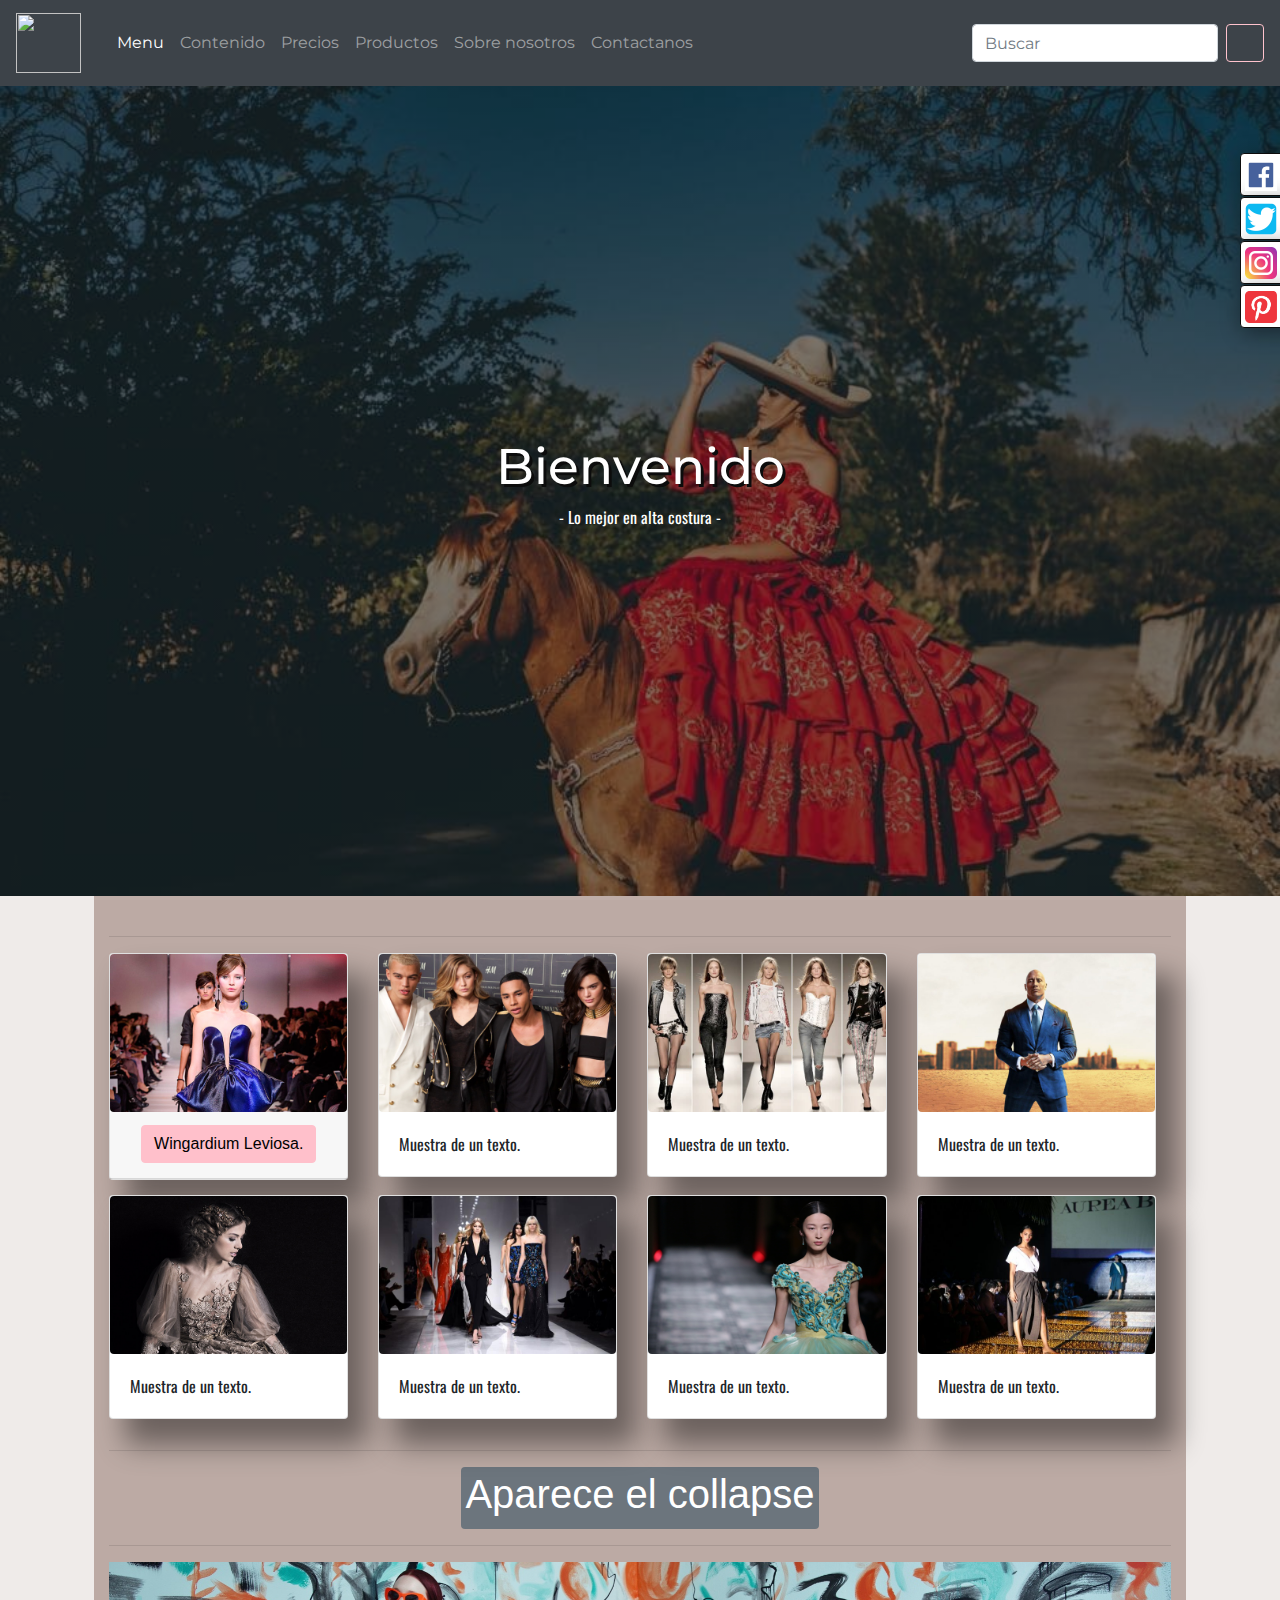
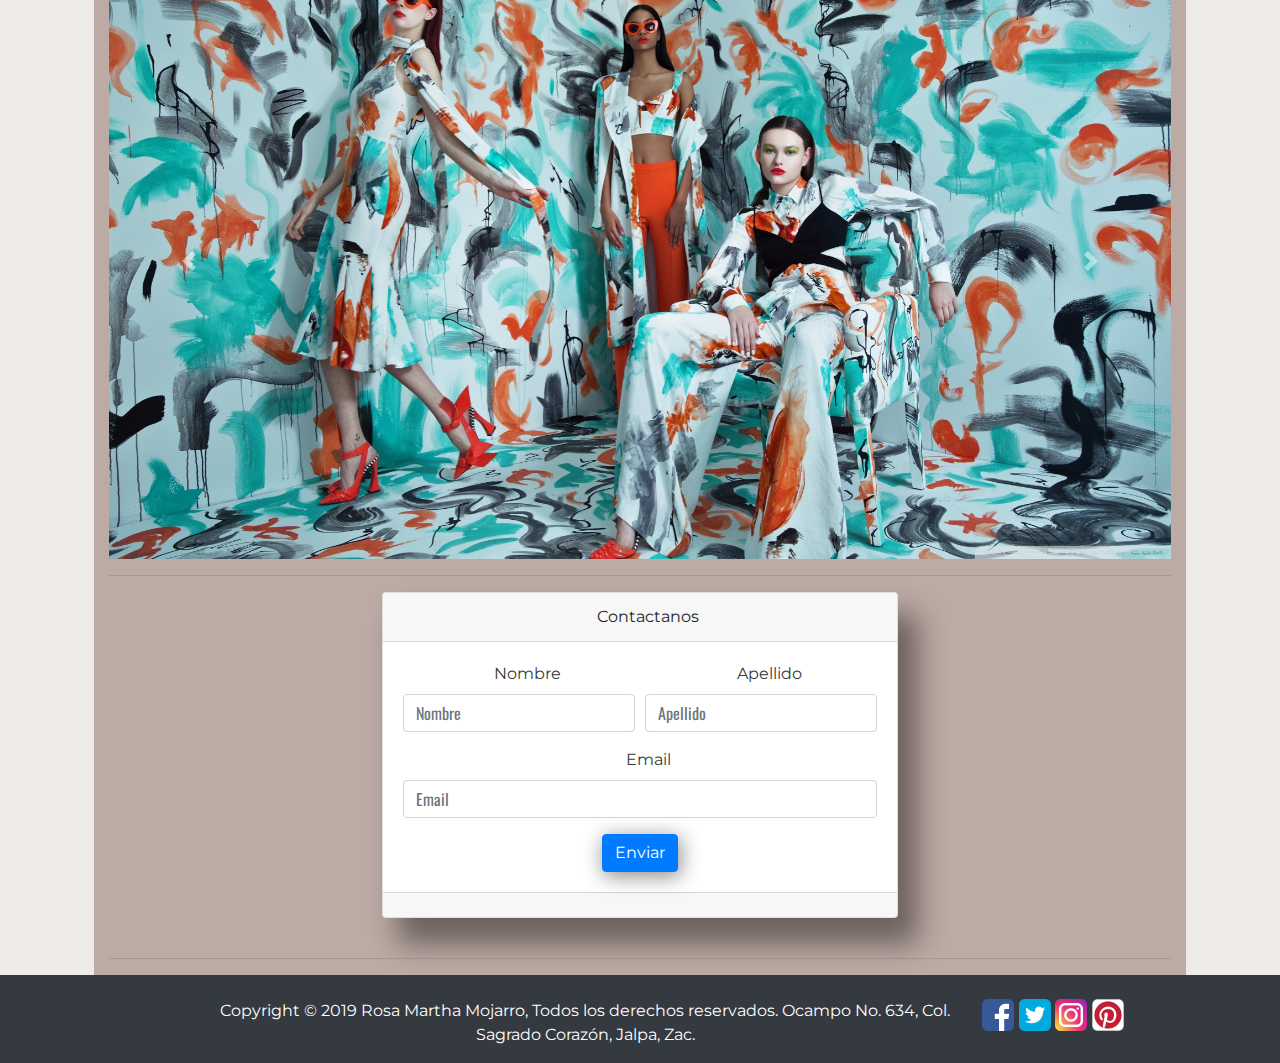
==== commit b79e9f45: "Javascript" ====
--- a/public_html/JavascriptAli.html
+++ b/public_html/JavascriptAli.html
@@ -30,7 +30,7 @@
                 <span class="navbar-toggler-icon"></span>
             </button>
             <div class="collapse navbar-collapse" id="navbarTogglerDemo01">
-                <a class="navbar-brand" href="#"><img src="Img/Logo.jpeg" style="width:65px;height:60px;"></a>
+                <a class="navbar-brand" href="#"><img src="Img/Logo.jpg" style="width:65px;height:60px;"></a>
                 <ul class="navbar-nav mr-auto mt-2 mt-lg-0">
                     <li class="nav-item active">
                         <a class="nav-link fontitulo" href="#"><i class="fas fa-caret-square-down"></i>Menu <span class="sr-only">(current)</span></a>
@@ -81,11 +81,15 @@
 
                                     </a>
                                     <div class="card-header" id="headingOne">
-                                        <h2 class="mb-0">
-                                            <button class="btn btn-pink collapsed" style="margin-bottom:3px;" type="button" data-toggle="collapse" data-target="#collapseOne" aria-expanded="true" aria-controls="collapseOne">
-                                                Wingardium Leviosa.
-                                            </button>
-                                        </h2>
+                                        <center>
+                                            <h2 class="mb-0">
+
+                                                <button class="btn btn-pink collapsed" style="margin-bottom:3px;" type="button" data-toggle="collapse" data-target="#collapseOne" aria-expanded="true" aria-controls="collapseOne">
+                                                    Wingardium Leviosa.
+                                                </button>
+
+                                            </h2>
+                                        </center>
                                     </div>
 
                                     <div id="collapseOne" class="collapse" aria-labelledby="headingOne" data-parent="#accordionExample">
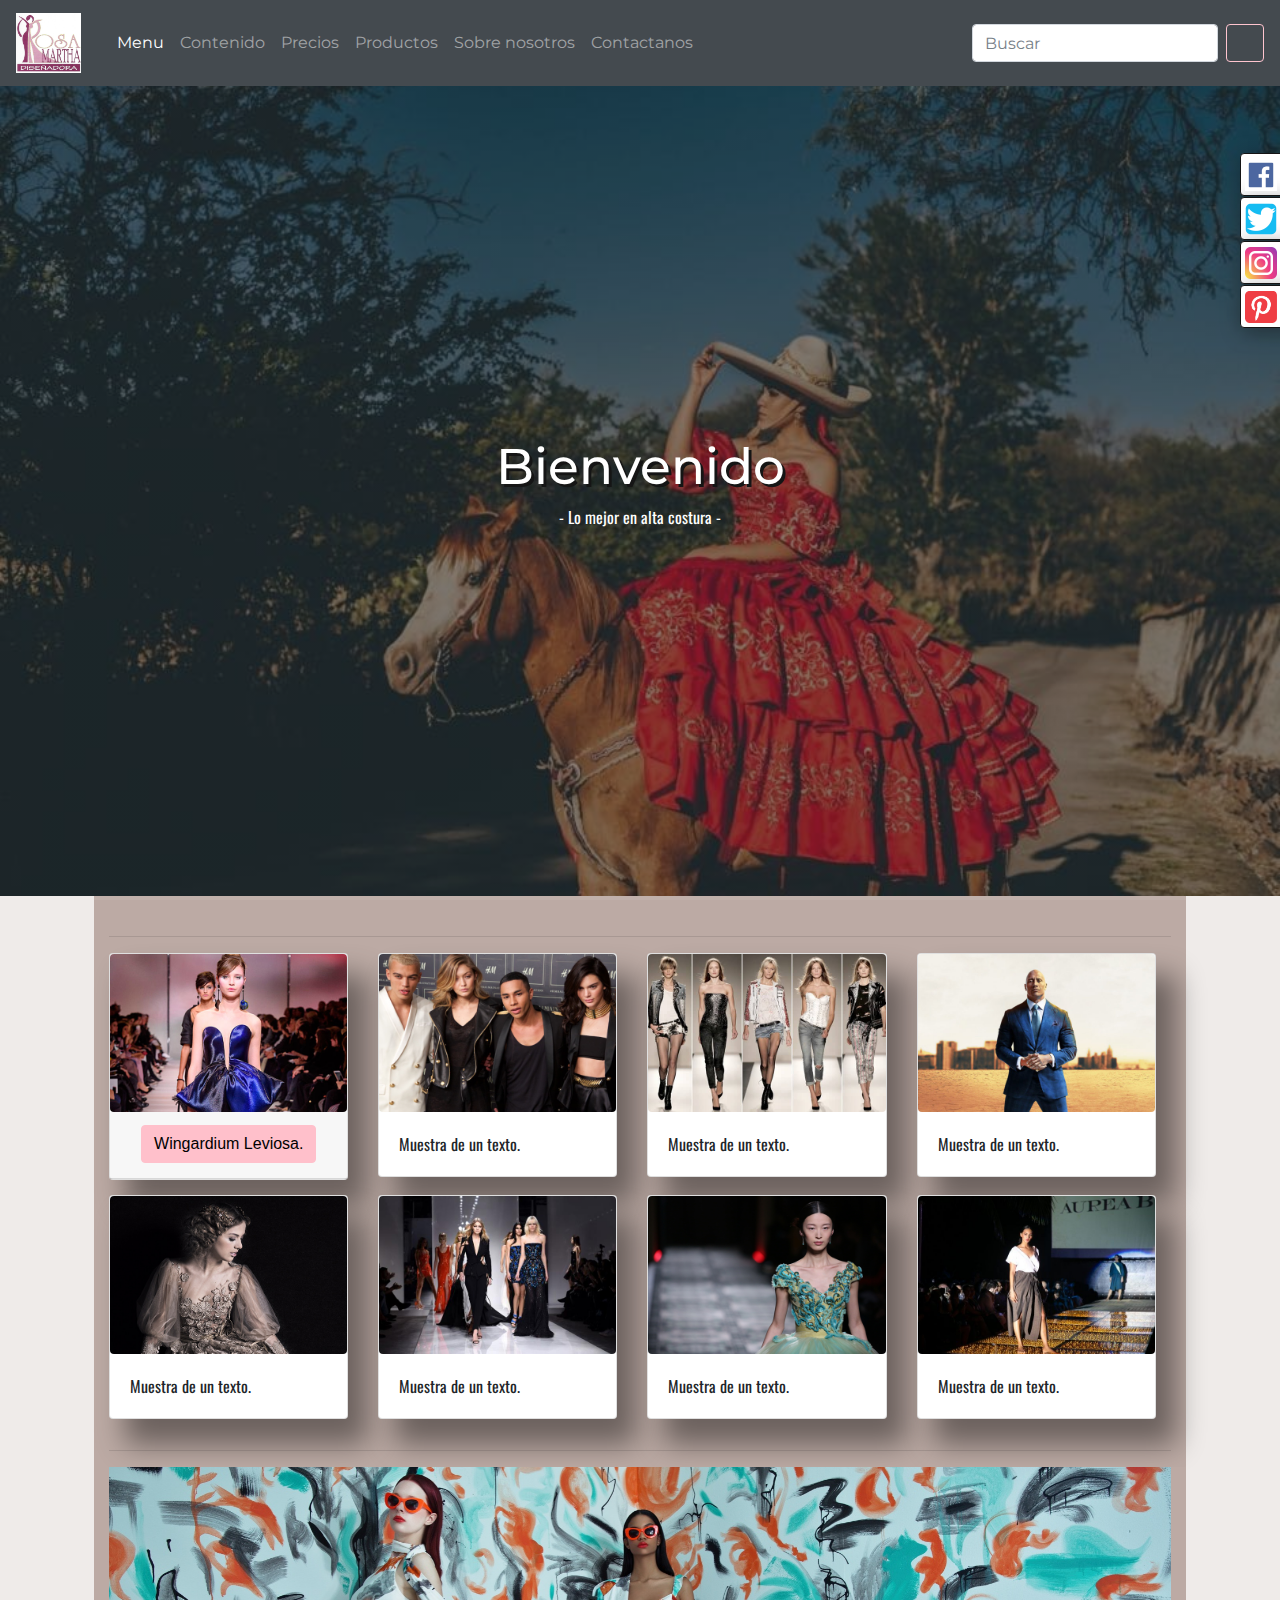
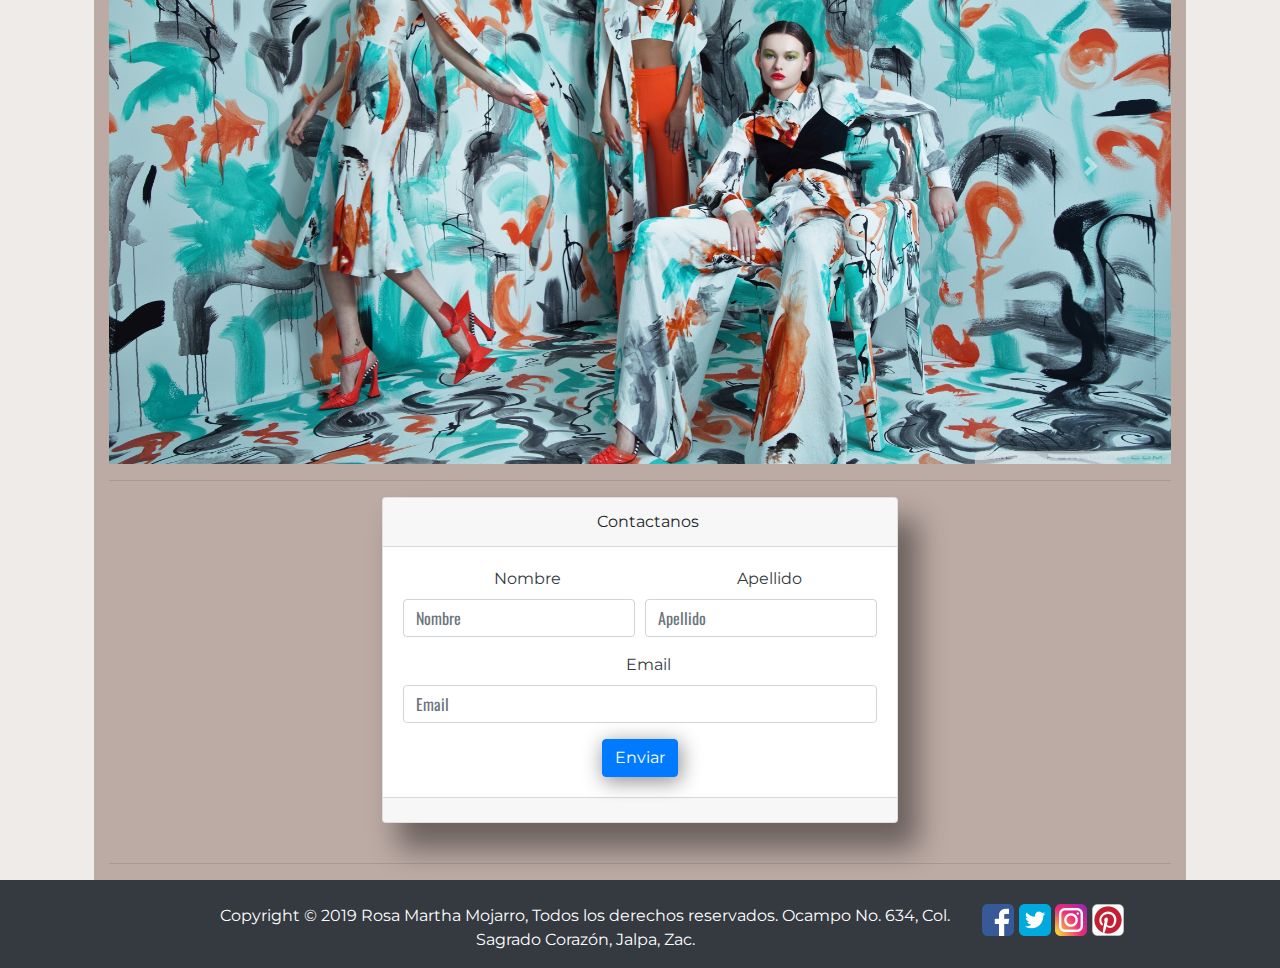
==== commit 12446f26: "Javascript" ====
--- a/public_html/JavascriptAli.html
+++ b/public_html/JavascriptAli.html
@@ -80,6 +80,7 @@
                                         <img  src="Img/hc11.jpg" class="zoom img-fluid rounded "  alt="">
 
                                     </a>
+
                                     <div class="card-header" id="headingOne">
                                         <center>
                                             <h2 class="mb-0">
@@ -176,53 +177,53 @@
 
                         <hr>
                         <!---->
-                        <center><a class="badge badge-secondary" onclick="aparece()" style="cursor:pointer;color:white" ><h1>Aparece el collapse</h1></a></center>
-                        <div class="accordion" id="accordionExample" style="display:none">
-                            <div class="card">
-                                <div class="card-header badge badge-dark" id="headingOne">
-                                    <h2 class="mb-0">
-                                        <button class="btn btn-outline-pinky collapsed" type="button" data-toggle="collapse" data-target="#collapseOne" aria-expanded="true" aria-controls="collapseOne">
-                                            Wingardium Leviosa.
-                                        </button>
-                                    </h2>
-                                </div>
-
-                                <div id="collapseOne" class="collapse" aria-labelledby="headingOne" data-parent="#accordionExample">
-                                    <div class="card-body">
-                                        Anim pariatur cliche reprehenderit, enim eiusmod high life accusamus terry richardson ad squid. 3 wolf moon officia aute, non cupidatat skateboard dolor brunch. Food truck quinoa nesciunt laborum eiusmod. Brunch 3 wolf moon tempor, sunt aliqua put a bird on it squid single-origin coffee nulla assumenda shoreditch et. Nihil anim keffiyeh helvetica, craft beer labore wes anderson cred nesciunt sapiente ea proident. Ad vegan excepteur butcher vice lomo. Leggings occaecat craft beer farm-to-table, raw denim aesthetic synth nesciunt you probably haven't heard of them accusamus labore sustainable VHS.
-                                    </div>
-                                </div>
-                            </div>
-                            <div class="card">
-                                <div class="card-header badge badge-dark" id="headingTwo">
-                                    <h2 class="mb-0">
-                                        <button class="btn btn-outline-pinky collapsed" type="button" data-toggle="collapse" data-target="#collapseTwo" aria-expanded="false" aria-controls="collapseTwo">
-                                            Alohomora.
-                                        </button>
-                                    </h2>
-                                </div>
-                                <div id="collapseTwo" class="collapse" aria-labelledby="headingTwo" data-parent="#accordionExample">
-                                    <div class="card-body">
-                                        Anim pariatur cliche reprehenderit, enim eiusmod high life accusamus terry richardson ad squid. 3 wolf moon officia aute, non cupidatat skateboard dolor brunch. Food truck quinoa nesciunt laborum eiusmod. Brunch 3 wolf moon tempor, sunt aliqua put a bird on it squid single-origin coffee nulla assumenda shoreditch et. Nihil anim keffiyeh helvetica, craft beer labore wes anderson cred nesciunt sapiente ea proident. Ad vegan excepteur butcher vice lomo. Leggings occaecat craft beer farm-to-table, raw denim aesthetic synth nesciunt you probably haven't heard of them accusamus labore sustainable VHS.
-                                    </div>
-                                </div>
-                            </div>
-                            <div class="card">
-                                <div class="card-header badge badge-dark" id="headingThree">
-                                    <h2 class="mb-0">
-                                        <button class="btn btn-outline-pinky collapsed" type="button" data-toggle="collapse" data-target="#collapseThree" aria-expanded="false" aria-controls="collapseThree">
-                                            Patronus. 
-                                        </button>
-                                    </h2>
-                                </div>
-                                <div id="collapseThree" class="collapse" aria-labelledby="headingThree" data-parent="#accordionExample">
-                                    <div class="card-body">
-                                        Anim pariatur cliche reprehenderit, enim eiusmod high life accusamus terry richardson ad squid. 3 wolf moon officia aute, non cupidatat skateboard dolor brunch. Food truck quinoa nesciunt laborum eiusmod. Brunch 3 wolf moon tempor, sunt aliqua put a bird on it squid single-origin coffee nulla assumenda shoreditch et. Nihil anim keffiyeh helvetica, craft beer labore wes anderson cred nesciunt sapiente ea proident. Ad vegan excepteur butcher vice lomo. Leggings occaecat craft beer farm-to-table, raw denim aesthetic synth nesciunt you probably haven't heard of them accusamus labore sustainable VHS.
-                                    </div>
-                                </div>
-                            </div>
-                        </div>
-                        <hr>
+                        <!--                        <center><a class="badge badge-secondary" onclick="aparece()" style="cursor:pointer;color:white" ><h1>Aparece el collapse</h1></a></center>
+                                                <div class="accordion" id="accordionExample" style="display:none">
+                                                    <div class="card">
+                                                        <div class="card-header badge badge-dark" id="headingOne">
+                                                            <h2 class="mb-0">
+                                                                <button class="btn btn-outline-pinky collapsed" type="button" data-toggle="collapse" data-target="#collapseOne" aria-expanded="true" aria-controls="collapseOne">
+                                                                    Wingardium Leviosa.
+                                                                </button>
+                                                            </h2>
+                                                        </div>
+                        
+                                                        <div id="collapseOne" class="collapse" aria-labelledby="headingOne" data-parent="#accordionExample">
+                                                            <div class="card-body">
+                                                                Anim pariatur cliche reprehenderit, enim eiusmod high life accusamus terry richardson ad squid. 3 wolf moon officia aute, non cupidatat skateboard dolor brunch. Food truck quinoa nesciunt laborum eiusmod. Brunch 3 wolf moon tempor, sunt aliqua put a bird on it squid single-origin coffee nulla assumenda shoreditch et. Nihil anim keffiyeh helvetica, craft beer labore wes anderson cred nesciunt sapiente ea proident. Ad vegan excepteur butcher vice lomo. Leggings occaecat craft beer farm-to-table, raw denim aesthetic synth nesciunt you probably haven't heard of them accusamus labore sustainable VHS.
+                                                            </div>
+                                                        </div>
+                                                    </div>
+                                                    <div class="card">
+                                                        <div class="card-header badge badge-dark" id="headingTwo">
+                                                            <h2 class="mb-0">
+                                                                <button class="btn btn-outline-pinky collapsed" type="button" data-toggle="collapse" data-target="#collapseTwo" aria-expanded="false" aria-controls="collapseTwo">
+                                                                    Alohomora.
+                                                                </button>
+                                                            </h2>
+                                                        </div>
+                                                        <div id="collapseTwo" class="collapse" aria-labelledby="headingTwo" data-parent="#accordionExample">
+                                                            <div class="card-body">
+                                                                Anim pariatur cliche reprehenderit, enim eiusmod high life accusamus terry richardson ad squid. 3 wolf moon officia aute, non cupidatat skateboard dolor brunch. Food truck quinoa nesciunt laborum eiusmod. Brunch 3 wolf moon tempor, sunt aliqua put a bird on it squid single-origin coffee nulla assumenda shoreditch et. Nihil anim keffiyeh helvetica, craft beer labore wes anderson cred nesciunt sapiente ea proident. Ad vegan excepteur butcher vice lomo. Leggings occaecat craft beer farm-to-table, raw denim aesthetic synth nesciunt you probably haven't heard of them accusamus labore sustainable VHS.
+                                                            </div>
+                                                        </div>
+                                                    </div>
+                                                    <div class="card">
+                                                        <div class="card-header badge badge-dark" id="headingThree">
+                                                            <h2 class="mb-0">
+                                                                <button class="btn btn-outline-pinky collapsed" type="button" data-toggle="collapse" data-target="#collapseThree" aria-expanded="false" aria-controls="collapseThree">
+                                                                    Patronus. 
+                                                                </button>
+                                                            </h2>
+                                                        </div>
+                                                        <div id="collapseThree" class="collapse" aria-labelledby="headingThree" data-parent="#accordionExample">
+                                                            <div class="card-body">
+                                                                Anim pariatur cliche reprehenderit, enim eiusmod high life accusamus terry richardson ad squid. 3 wolf moon officia aute, non cupidatat skateboard dolor brunch. Food truck quinoa nesciunt laborum eiusmod. Brunch 3 wolf moon tempor, sunt aliqua put a bird on it squid single-origin coffee nulla assumenda shoreditch et. Nihil anim keffiyeh helvetica, craft beer labore wes anderson cred nesciunt sapiente ea proident. Ad vegan excepteur butcher vice lomo. Leggings occaecat craft beer farm-to-table, raw denim aesthetic synth nesciunt you probably haven't heard of them accusamus labore sustainable VHS.
+                                                            </div>
+                                                        </div>
+                                                    </div>
+                                                </div>
+                                                <hr>-->
                     </div>
                     <div class="col-sm-1 ">
                     </div>
@@ -287,7 +288,7 @@
                                                 </div>
                                                 <div class="col-md-6 mb-3">
                                                     <label class="fontitulo" for="validationTooltip02"><i class="far fa-address-card"></i> Apellido</label>
-                                                    <input type="text" class="form-control fonttextos" id="validationTooltip02" placeholder="Apellido" required>
+                                                    <input type="text" class="form-control fonttextos" id="validationTooltip02" placeholder="Apellido" onkeyup="checaapellido()" required>
                                                     <div class="invalid-feedback fonttextos">
                                                         Por favor escriba un apellido correctamente.
                                                     </div>
@@ -296,13 +297,13 @@
                                             <div class="form-row">
                                                 <div class="col-md-12 mb-3">
                                                     <label class="fontitulo" for="validationTooltip03"><i class="fas fa-envelope"></i> Email</label>
-                                                    <input type="text" class="form-control fonttextos" id="validationTooltip03" placeholder="Email" required>
+                                                    <input type="text" class="form-control fonttextos" id="validationTooltip03" placeholder="Email" onkeyup="validateEmail()" required>
                                                     <div class="invalid-feedback fonttextos">
                                                         Por favor escriba un email correctamente.
                                                     </div>
                                                 </div>
                                             </div>
-                                            <button class="btn btn-primary fontitulo btn-shadow" type="button">Enviar</button>
+                                            <button class="btn btn-primary fontitulo btn-shadow" onclick="revisaRegistro()" type="button">Enviar</button>
                                         </form>
                                     </div>
                                     <div class="card-footer text-muted">
@@ -386,43 +387,44 @@
 
         <script type="text/javascript" src="JAVASCRIPT/Jquery.js"></script>
         <script type="text/javascript" src="JAVASCRIPT/bootstrap.js"></script>
+        <script type="text/javascript" src="JAVASCRIPT/sweetalert2.all.min.js"></script>
         <script>
 
-                                                        $(document).ready(function () {
-
-
-
-                                                            $('.carousel').carousel({
-                                                                interval: 2000
-                                                            });
-
-                                                            $("a.fancybox").hover(function () {
-                                                                $(this).addClass('animated pulse');
-                                                            });
-                                                            $("a.fancybox").bind("animationend webkitAnimationEnd oAnimationEnd MSAnimationEnd", function () {
-                                                                $(this).removeClass('animated pulse');
-                                                            });
-
-                                                            $("a.nav-link").hover(function () {
-                                                                $(this).addClass('animated fast pulse');
-                                                            });
-                                                            $("a.nav-link").bind("animationend webkitAnimationEnd oAnimationEnd MSAnimationEnd", function () {
-                                                                $(this).removeClass('animated fast pulse');
-                                                            });
-
-                                                            $("a.nav-link").hover(function () {
-                                                                $(this).addClass('animated fast pulse');
-                                                            });
-                                                            $("a.nav-link").bind("animationend webkitAnimationEnd oAnimationEnd MSAnimationEnd", function () {
-                                                                $(this).removeClass('animated fast pulse');
-                                                            });
-
-                                                            $("a.nav-link").hover(function () {
-                                                                $(this).addClass('animated fast pulse');
-                                                            });
-                                                            $("a.nav-link").bind("animationend webkitAnimationEnd oAnimationEnd MSAnimationEnd", function () {
-                                                                $(this).removeClass('animated fast pulse');
-                                                            });
+                                                $(document).ready(function () {
+
+
+
+                                                    $('.carousel').carousel({
+                                                        interval: 2000
+                                                    });
+
+                                                    $("a.fancybox").hover(function () {
+                                                        $(this).addClass('animated pulse');
+                                                    });
+                                                    $("a.fancybox").bind("animationend webkitAnimationEnd oAnimationEnd MSAnimationEnd", function () {
+                                                        $(this).removeClass('animated pulse');
+                                                    });
+
+                                                    $("a.nav-link").hover(function () {
+                                                        $(this).addClass('animated fast pulse');
+                                                    });
+                                                    $("a.nav-link").bind("animationend webkitAnimationEnd oAnimationEnd MSAnimationEnd", function () {
+                                                        $(this).removeClass('animated fast pulse');
+                                                    });
+
+                                                    $("a.nav-link").hover(function () {
+                                                        $(this).addClass('animated fast pulse');
+                                                    });
+                                                    $("a.nav-link").bind("animationend webkitAnimationEnd oAnimationEnd MSAnimationEnd", function () {
+                                                        $(this).removeClass('animated fast pulse');
+                                                    });
+
+                                                    $("a.nav-link").hover(function () {
+                                                        $(this).addClass('animated fast pulse');
+                                                    });
+                                                    $("a.nav-link").bind("animationend webkitAnimationEnd oAnimationEnd MSAnimationEnd", function () {
+                                                        $(this).removeClass('animated fast pulse');
+                                                    });
 
 //                                                            $(window).scroll(function (event) {
 //                                                                var scroll = $(window).scrollTop();
@@ -440,43 +442,102 @@
 //                                                            $("#navizi").on("blur", function () {
 //                                                                $(this).css('opacity', op);
 //                                                            });
-                                                            $("#loadingPage").fadeOut(1000, function () {
-                                                                $("#loadingPage").css("z-index", "-1000");
-                                                            });
-
-
-                                                        });
-
-                                                        function aparece() {
-                                                            if ($("#accordionExample").css("display") === "none") {
-                                                                $("#accordionExample").show();
-                                                            } else {
-                                                                $("#accordionExample").hide();
+                                                    $("#loadingPage").fadeOut(1000, function () {
+                                                        $("#loadingPage").css("z-index", "-1000");
+                                                    });
+
+
+                                                });
+
+                                                function aparece() {
+                                                    if ($("#accordionExample").css("display") === "none") {
+                                                        $("#accordionExample").show();
+                                                    } else {
+                                                        $("#accordionExample").hide();
+                                                    }
+                                                }
+
+
+                                                function checanombre() {
+                                                    var nombre = $("#validationTooltip01").val();
+                                                    var regex = /^[a-zA-Z ]{2,30}$/;
+                                                    if (regex.test(nombre)) {
+                                                        $("#validationTooltip01").addClass("is-valid");
+                                                        $("#validationTooltip01").removeClass("is-invalid");
+                                                    } else {
+                                                        $("#validationTooltip01").addClass("is-invalid");
+                                                        $("#validationTooltip01").removeClass("is-valid");
+                                                    }
+                                                }
+                                                function checaapellido() {
+                                                    var apellido = $("#validationTooltip02").val();
+                                                    var regex = /^[a-zA-Z ]{2,30}$/;
+                                                    if (regex.test(apellido)) {
+                                                        $("#validationTooltip02").addClass("is-valid");
+                                                        $("#validationTooltip02").removeClass("is-invalid");
+                                                    } else {
+                                                        $("#validationTooltip02").addClass("is-invalid");
+                                                        $("#validationTooltip02").removeClass("is-valid");
+                                                    }
+                                                }
+
+
+                                                function validateEmail() {
+                                                    var email = $("#validationTooltip03").val();
+                                                    var regex = /^(([^<>()\[\]\\.,;:\s@"]+(\.[^<>()\[\]\\.,;:\s@"]+)*)|(".+"))@((\[[0-9]{1,3}\.[0-9]{1,3}\.[0-9]{1,3}\.[0-9]{1,3}\])|(([a-zA-Z\-0-9]+\.)+[a-zA-Z]{2,}))$/;
+                                                    if (regex.test(email)) {
+                                                        $("#validationTooltip03").addClass("is-valid");
+                                                        $("#validationTooltip03").removeClass("is-invalid");
+                                                    } else {
+                                                        $("#validationTooltip03").addClass("is-invalid");
+                                                        $("#validationTooltip03").removeClass("is-valid");
+                                                    }
+                                                }
+
+                                                function revisaRegistro() {
+                                                    var nombre = $("#validationTooltip01").val();
+                                                    var regexnombre = /^[a-zA-Z ]{2,30}$/;
+                                                    var apellido = $("#validationTooltip02").val();
+                                                    var regexapellido = /^[a-zA-Z ]{2,30}$/;
+                                                    var email = $("#validationTooltip03").val();
+                                                    var regexemail = /^(([^<>()\[\]\\.,;:\s@"]+(\.[^<>()\[\]\\.,;:\s@"]+)*)|(".+"))@((\[[0-9]{1,3}\.[0-9]{1,3}\.[0-9]{1,3}\.[0-9]{1,3}\])|(([a-zA-Z\-0-9]+\.)+[a-zA-Z]{2,}))$/;
+                                                    if (!regexnombre.test(nombre)) {
+                                                        $("#validationTooltip01").addClass("is-invalid");
+                                                        $("#validationTooltip01").removeClass("is-valid");
+                                                        $("#validationTooltip01").focus();
+                                                    } else if (!regexapellido.test(apellido)) {
+                                                        $("#validationTooltip02").addClass("is-invalid");
+                                                        $("#validationTooltip02").removeClass("is-valid");
+                                                        $("#validationTooltip02").focus();
+                                                    } else if (!regexemail.test(email)) {
+                                                        $("#validationTooltip03").addClass("is-invalid");
+                                                        $("#validationTooltip03").removeClass("is-valid");
+                                                        $("#validationTooltip03").focus();
+                                                    }
+                                                    if (regexnombre.test(nombre)) {
+                                                        if (regexapellido.test(apellido)) {
+                                                            if (regexemail.test(email)) {
+                                                                Swal.fire(
+                                                                        'Buen trabajo!',
+                                                                        'Envio de '+$("#validationTooltip01").val()+' '+$("#validationTooltip02").val()+' completado!',
+                                                                        'success'
+                                                                        )
+                                                                $("#contactanos").submit();
                                                             }
                                                         }
-
-
-                                                        function checanombre() {
-                                                            var nombre = $("#validationTooltip01").val();
-                                                            var regex = /^[a-zA-Z ]{2,30}$/;
-                                                            if (regex.test(nombre)) {
-                                                                $("#validationTooltip01").addClass("is-valid");
-                                                                $("#validationTooltip01").removeClass("is-invalid");
-                                                            } else {
-                                                                $("#validationTooltip01").addClass("is-invalid");
-                                                                $("#validationTooltip01").removeClass("is-valid");
-                                                            }
-                                                        }
-
-                                                        function div1() {
-                                                            $("#div1").toggle();
-                                                        }
-                                                        function div2() {
-                                                            $("#div2").toggle();
-                                                        }
-                                                        function div3() {
-                                                            $("#div3").toggle();
-                                                        }
+                                                    }
+
+                                                }
+
+                                                function div1() {
+                                                    $("#div1").toggle();
+                                                }
+                                                function div2() {
+                                                    $("#div2").toggle();
+                                                }
+                                                function div3() {
+                                                    $("#div3").toggle();
+                                                }
 
 
 
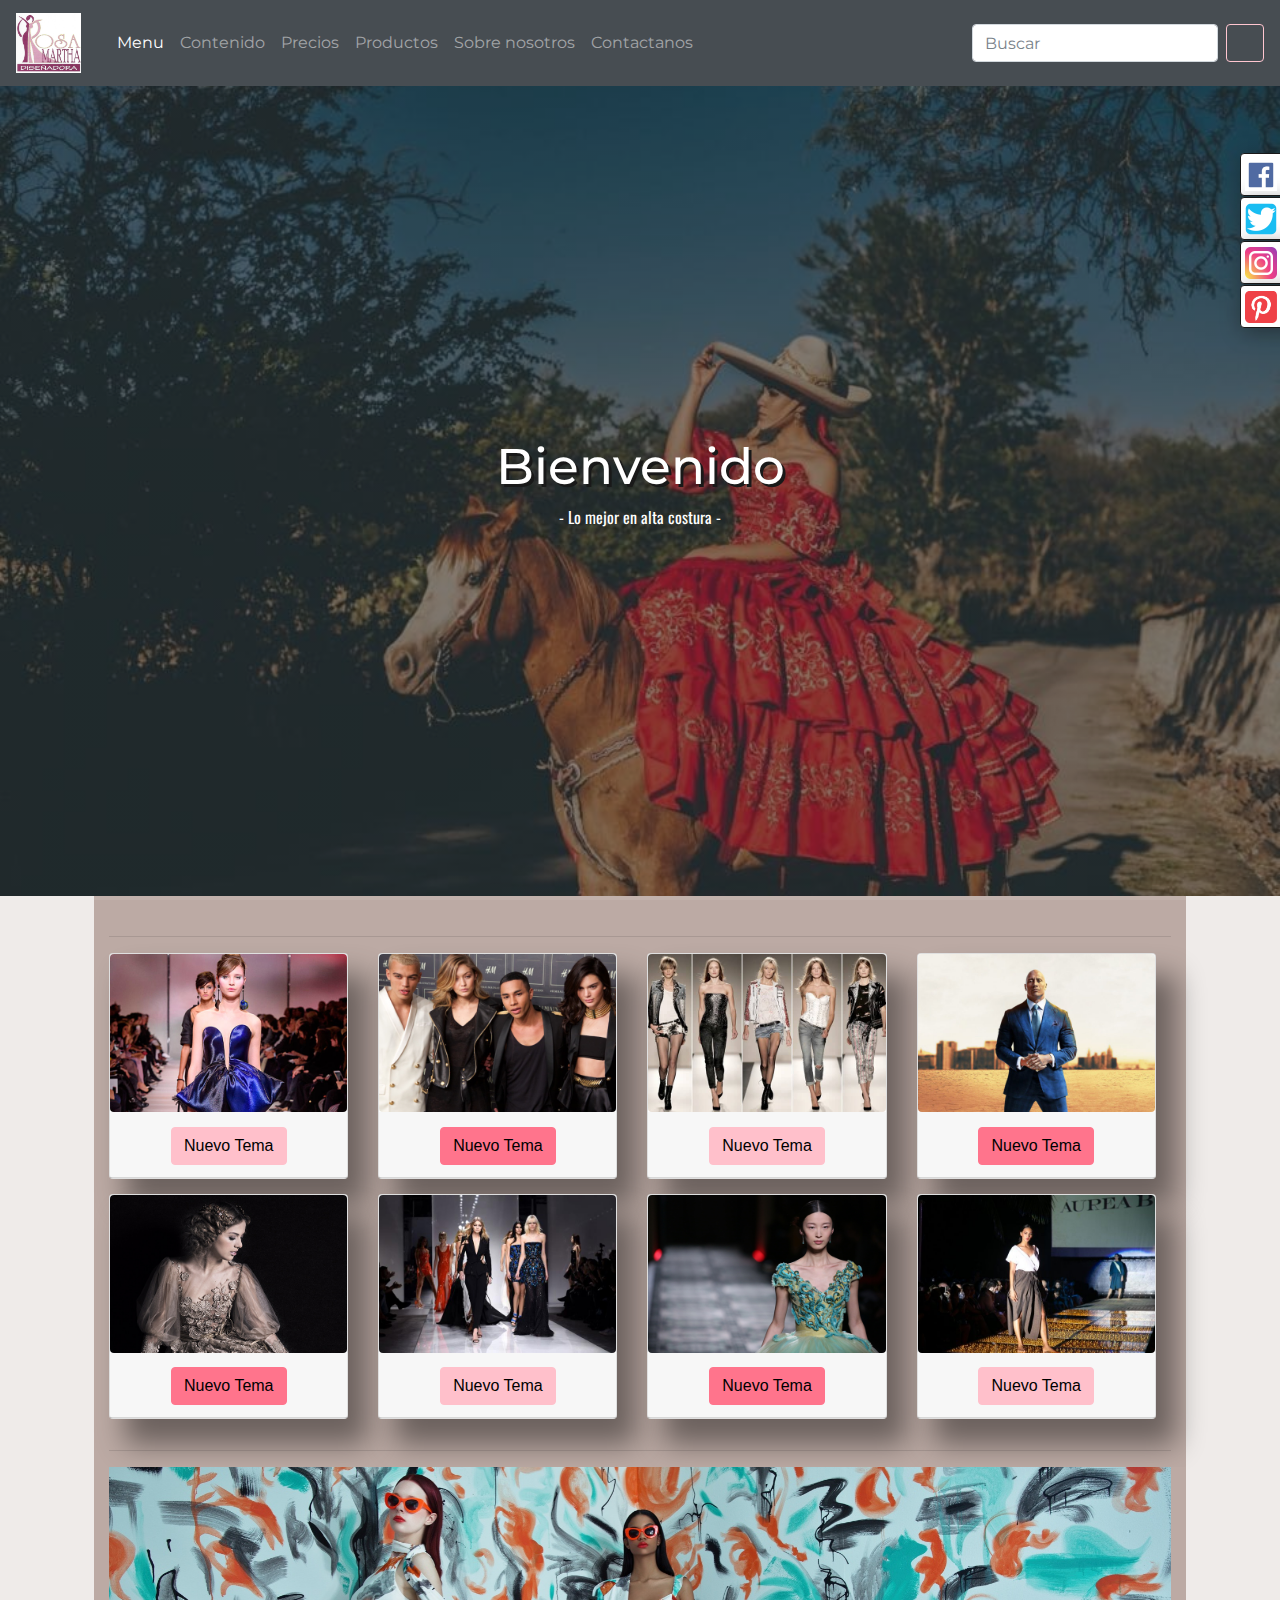
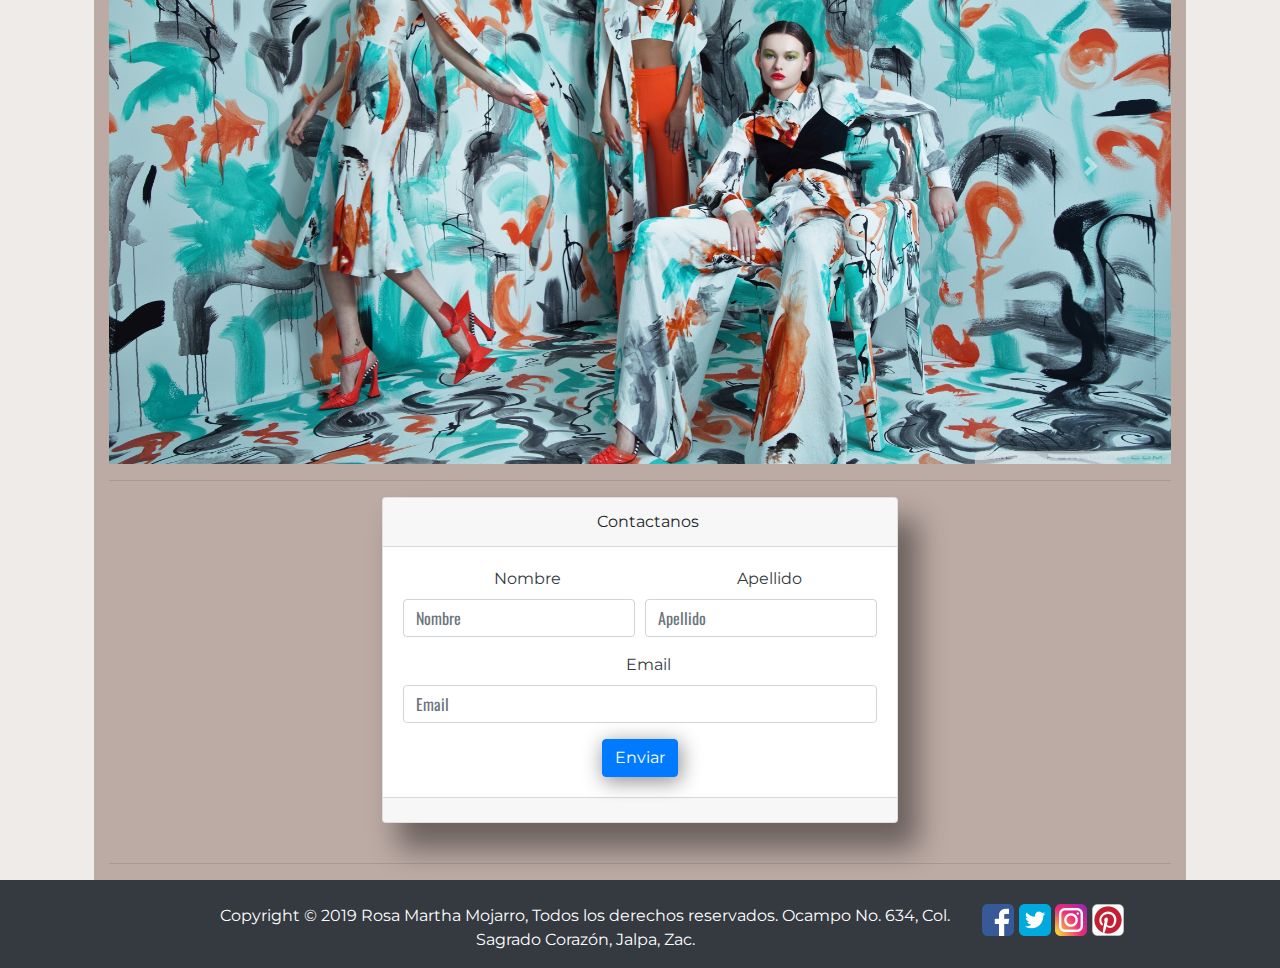
==== commit 02b99a92: "Javascript" ====
--- a/public_html/JavascriptAli.html
+++ b/public_html/JavascriptAli.html
@@ -84,19 +84,16 @@
                                     <div class="card-header" id="headingOne">
                                         <center>
                                             <h2 class="mb-0">
-
-                                                <button class="btn btn-pink collapsed" style="margin-bottom:3px;" type="button" data-toggle="collapse" data-target="#collapseOne" aria-expanded="true" aria-controls="collapseOne">
-                                                    Wingardium Leviosa.
-                                                </button>
-
-                                            </h2>
-                                        </center>
-                                    </div>
-
-                                    <div id="collapseOne" class="collapse" aria-labelledby="headingOne" data-parent="#accordionExample">
-                                        <div class="card-body">
-                                            Anim pariatur cliche reprehenderit, enim eiusmod high life accusamus terry richardson ad squid. 3 wolf moon officia aute, non cupidatat skateboard dolor brunch. Food truck quinoa nesciunt laborum eiusmod. Brunch 3 wolf moon tempor, sunt aliqua put a bird on it squid single-origin coffee nulla assumenda shoreditch et. Nihil anim keffiyeh helvetica, craft beer labore wes anderson cred nesciunt sapiente ea proident. Ad vegan excepteur butcher vice lomo. Leggings occaecat craft beer farm-to-table, raw denim aesthetic synth nesciunt you probably haven't heard of them accusamus labore sustainable VHS.
-                                        </div>
+                                                    <button class="btn btn-pink collapsed" type="button" data-toggle="collapse" data-target="#collapseExample" aria-expanded="false" aria-controls="collapseExample">
+                                                        Nuevo Tema
+                                                    </button>
+                                            </h2>
+                                            <div class="collapse" id="collapseExample">
+                                                <div class="card card-body">
+                                                    Anim pariatur cliche reprehenderit, enim eiusmod high life accusamus terry richardson ad squid. Nihil anim keffiyeh helvetica, craft beer labore wes anderson cred nesciunt sapiente ea proident.
+                                                </div>
+                                            </div>
+                                        </center>
                                     </div>
                                 </div>
                             </div>
@@ -105,8 +102,19 @@
                                     <a href="Img/hc12.jpg"  class="fancybox" rel="ligthbox">
                                         <img  src="Img/hc12.jpg" class="zoom img-fluid rounded "  alt="">
                                     </a>
-                                    <div class="card-body">
-                                        <p class="card-text fonttextos">Muestra de un texto.</p>
+                                    <div class="card-header" id="headingOne">
+                                        <center>
+                                            <h2 class="mb-0">
+                                                    <button class="btn btn-pink-dark collapsed" type="button" data-toggle="collapse" data-target="#collapseExample2" aria-expanded="false" aria-controls="collapseExample2">
+                                                        Nuevo Tema
+                                                    </button>
+                                            </h2>
+                                            <div class="collapse" id="collapseExample2">
+                                                <div class="card card-body">
+                                                    Anim pariatur cliche reprehenderit, enim eiusmod high life accusamus terry richardson ad squid. Nihil anim keffiyeh helvetica, craft beer labore wes anderson cred nesciunt sapiente ea proident.
+                                                </div>
+                                            </div>
+                                        </center>
                                     </div>
                                 </div>
                             </div>
@@ -116,8 +124,19 @@
                                     <a href="Img/hc13.jpg" class="fancybox" rel="ligthbox">
                                         <img  src="Img/hc13.jpg" class="zoom img-fluid rounded "  alt="">
                                     </a>
-                                    <div class="card-body">
-                                        <p class="card-text fonttextos">Muestra de un texto.</p>
+                                    <div class="card-header" id="headingOne">
+                                        <center>
+                                            <h2 class="mb-0">
+                                                    <button class="btn btn-pink collapsed" type="button" data-toggle="collapse" data-target="#collapseExample3" aria-expanded="false" aria-controls="collapseExample3">
+                                                        Nuevo Tema
+                                                    </button>
+                                            </h2>
+                                            <div class="collapse" id="collapseExample3">
+                                                <div class="card card-body">
+                                                    Anim pariatur cliche reprehenderit, enim eiusmod high life accusamus terry richardson ad squid. Nihil anim keffiyeh helvetica, craft beer labore wes anderson cred nesciunt sapiente ea proident.
+                                                </div>
+                                            </div>
+                                        </center>
                                     </div>
                                 </div>
                             </div>
@@ -127,8 +146,19 @@
                                     <a href="Img/hc14.jpg" class="fancybox" rel="ligthbox">
                                         <img  src="Img/hc14.jpg" class="zoom img-fluid rounded "  alt="">
                                     </a>
-                                    <div class="card-body">
-                                        <p class="card-text fonttextos">Muestra de un texto.</p>
+                                    <div class="card-header" id="headingOne">
+                                        <center>
+                                            <h2 class="mb-0">
+                                                    <button class="btn btn-pink-dark collapsed" type="button" data-toggle="collapse" data-target="#collapseExample4" aria-expanded="false" aria-controls="collapseExample4">
+                                                        Nuevo Tema
+                                                    </button>
+                                            </h2>
+                                            <div class="collapse" id="collapseExample4">
+                                                <div class="card card-body">
+                                                    Anim pariatur cliche reprehenderit, enim eiusmod high life accusamus terry richardson ad squid. Nihil anim keffiyeh helvetica, craft beer labore wes anderson cred nesciunt sapiente ea proident.
+                                                </div>
+                                            </div>
+                                        </center>
                                     </div>
                                 </div>
                             </div>
@@ -137,8 +167,19 @@
                                     <a href="Img/hc15.jpg" class="fancybox" rel="ligthbox">
                                         <img  src="Img/hc15.jpg" class="zoom img-fluid rounded "  alt="">
                                     </a>
-                                    <div class="card-body">
-                                        <p class="card-text fonttextos">Muestra de un texto.</p>
+                                    <div class="card-header" id="headingOne">
+                                        <center>
+                                            <h2 class="mb-0">
+                                                    <button class="btn btn-pink-dark collapsed" type="button" data-toggle="collapse" data-target="#collapseExample5" aria-expanded="false" aria-controls="collapseExample5">
+                                                        Nuevo Tema
+                                                    </button>
+                                            </h2>
+                                            <div class="collapse" id="collapseExample5">
+                                                <div class="card card-body">
+                                                    Anim pariatur cliche reprehenderit, enim eiusmod high life accusamus terry richardson ad squid. Nihil anim keffiyeh helvetica, craft beer labore wes anderson cred nesciunt sapiente ea proident.
+                                                </div>
+                                            </div>
+                                        </center>
                                     </div>
                                 </div>
                             </div>
@@ -147,8 +188,19 @@
                                     <a href="Img/hc6.jpg" class="fancybox" rel="ligthbox">
                                         <img  src="Img/hc6.jpg" class="zoom img-fluid rounded "  alt="">
                                     </a>
-                                    <div class="card-body">
-                                        <p class="card-text fonttextos">Muestra de un texto.</p>
+                                    <div class="card-header" id="headingOne">
+                                        <center>
+                                            <h2 class="mb-0">
+                                                    <button class="btn btn-pink collapsed" type="button" data-toggle="collapse" data-target="#collapseExample6" aria-expanded="false" aria-controls="collapseExample6">
+                                                        Nuevo Tema
+                                                    </button>
+                                            </h2>
+                                            <div class="collapse" id="collapseExample6">
+                                                <div class="card card-body">
+                                                    Anim pariatur cliche reprehenderit, enim eiusmod high life accusamus terry richardson ad squid. Nihil anim keffiyeh helvetica, craft beer labore wes anderson cred nesciunt sapiente ea proident.
+                                                </div>
+                                            </div>
+                                        </center>
                                     </div>
                                 </div>
                             </div>
@@ -158,8 +210,19 @@
                                     <a href="Img/hc7.jpg" class="fancybox" rel="ligthbox">
                                         <img  src="Img/hc7.jpg" class="zoom img-fluid rounded "  alt="">
                                     </a>
-                                    <div class="card-body">
-                                        <p class="card-text fonttextos">Muestra de un texto.</p>
+                                    <div class="card-header" id="headingOne">
+                                        <center>
+                                            <h2 class="mb-0">
+                                                    <button class="btn btn-pink-dark collapsed" type="button" data-toggle="collapse" data-target="#collapseExample7" aria-expanded="false" aria-controls="collapseExample7">
+                                                        Nuevo Tema
+                                                    </button>
+                                            </h2>
+                                            <div class="collapse" id="collapseExample7">
+                                                <div class="card card-body">
+                                                    Anim pariatur cliche reprehenderit, enim eiusmod high life accusamus terry richardson ad squid. Nihil anim keffiyeh helvetica, craft beer labore wes anderson cred nesciunt sapiente ea proident.
+                                                </div>
+                                            </div>
+                                        </center>
                                     </div>
                                 </div>
                             </div>
@@ -168,8 +231,19 @@
                                     <a href="Img/hc8.jpg" class="fancybox" rel="ligthbox">
                                         <img  src="Img/hc8.jpg" class="zoom img-fluid rounded "  alt="">
                                     </a>
-                                    <div class="card-body">
-                                        <p class="card-text fonttextos">Muestra de un texto.</p>
+                                    <div class="card-header" id="headingOne">
+                                        <center>
+                                            <h2 class="mb-0">
+                                                    <button class="btn btn-pink collapsed" type="button" data-toggle="collapse" data-target="#collapseExample8" aria-expanded="false" aria-controls="collapseExample8">
+                                                        Nuevo Tema
+                                                    </button>
+                                            </h2>
+                                            <div class="collapse" id="collapseExample8">
+                                                <div class="card card-body">
+                                                    Anim pariatur cliche reprehenderit, enim eiusmod high life accusamus terry richardson ad squid. Nihil anim keffiyeh helvetica, craft beer labore wes anderson cred nesciunt sapiente ea proident.
+                                                </div>
+                                            </div>
+                                        </center>
                                     </div>
                                 </div>
                             </div>             
@@ -519,7 +593,7 @@
                                                             if (regexemail.test(email)) {
                                                                 Swal.fire(
                                                                         'Buen trabajo!',
-                                                                        'Envio de '+$("#validationTooltip01").val()+' '+$("#validationTooltip02").val()+' completado!',
+                                                                        'Envio de ' + $("#validationTooltip01").val() + ' ' + $("#validationTooltip02").val() + ' completado!',
                                                                         'success'
                                                                         )
                                                                 $("#contactanos").submit();
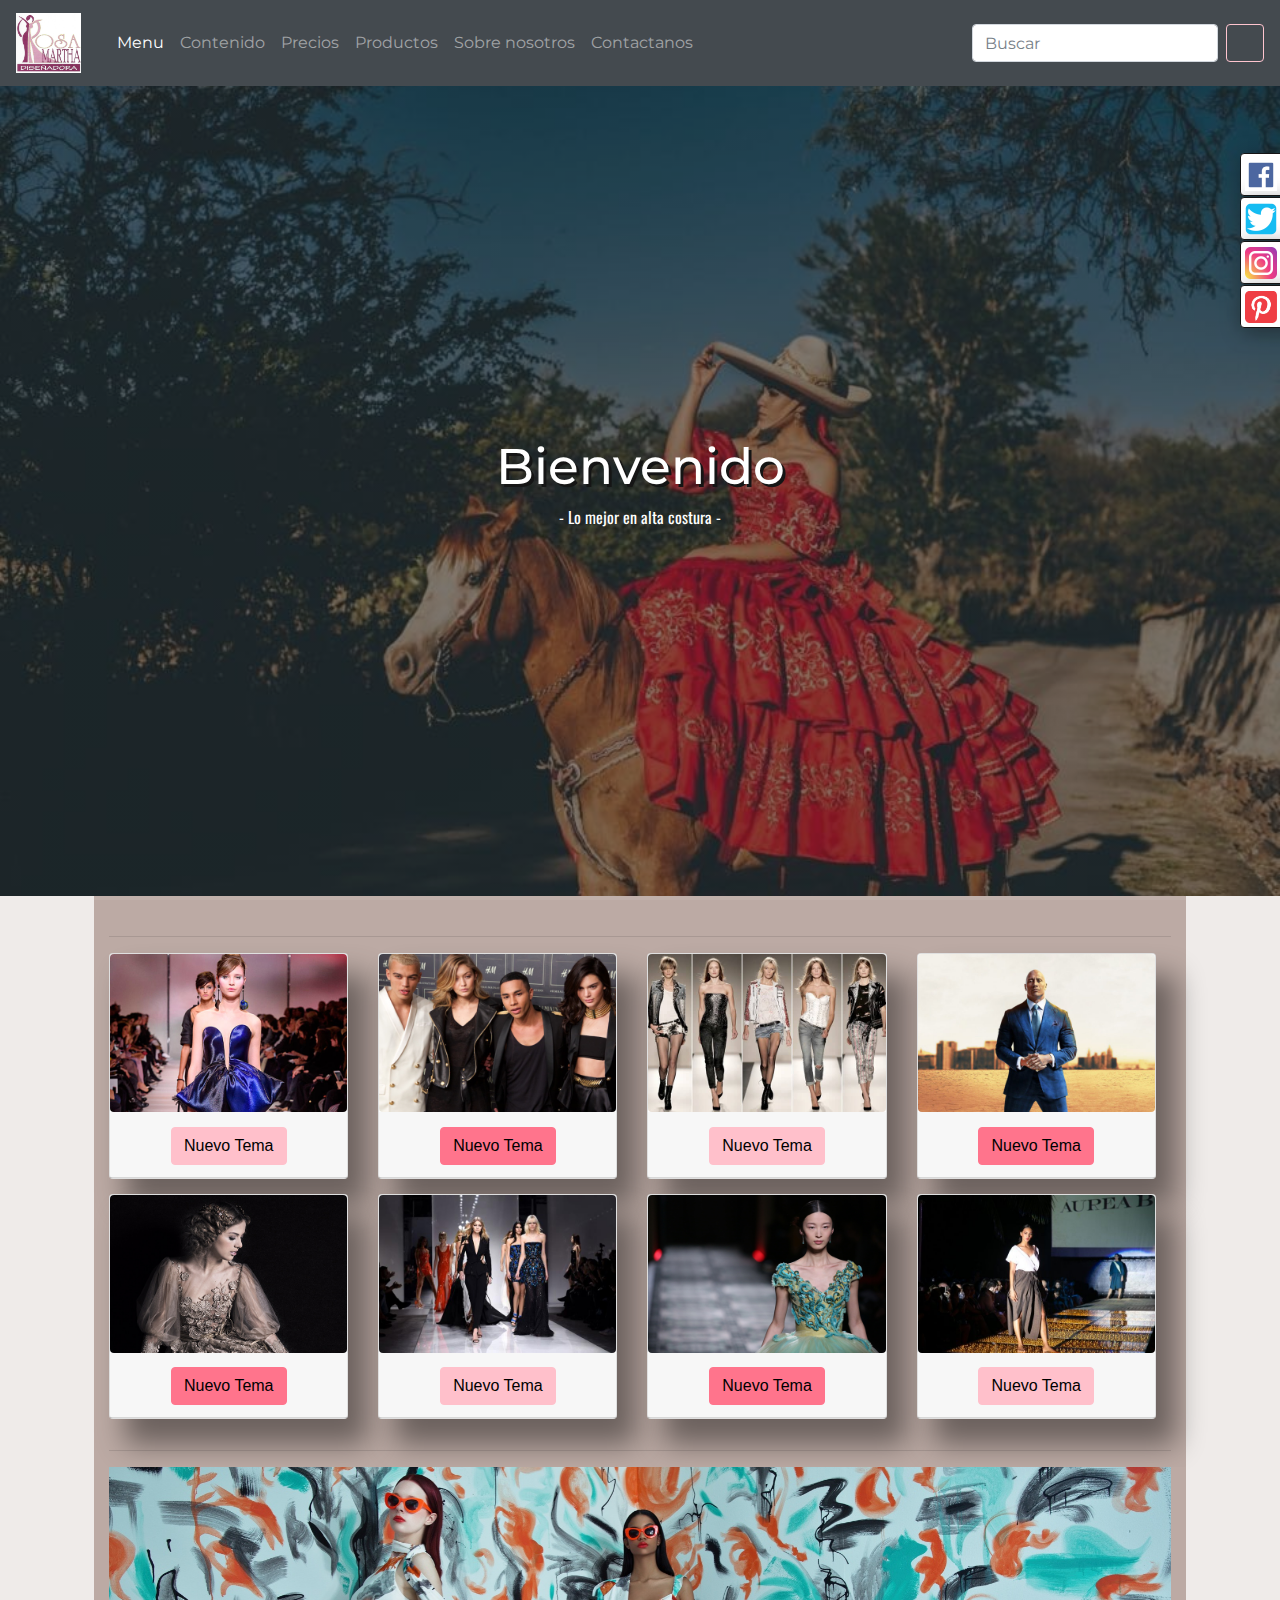
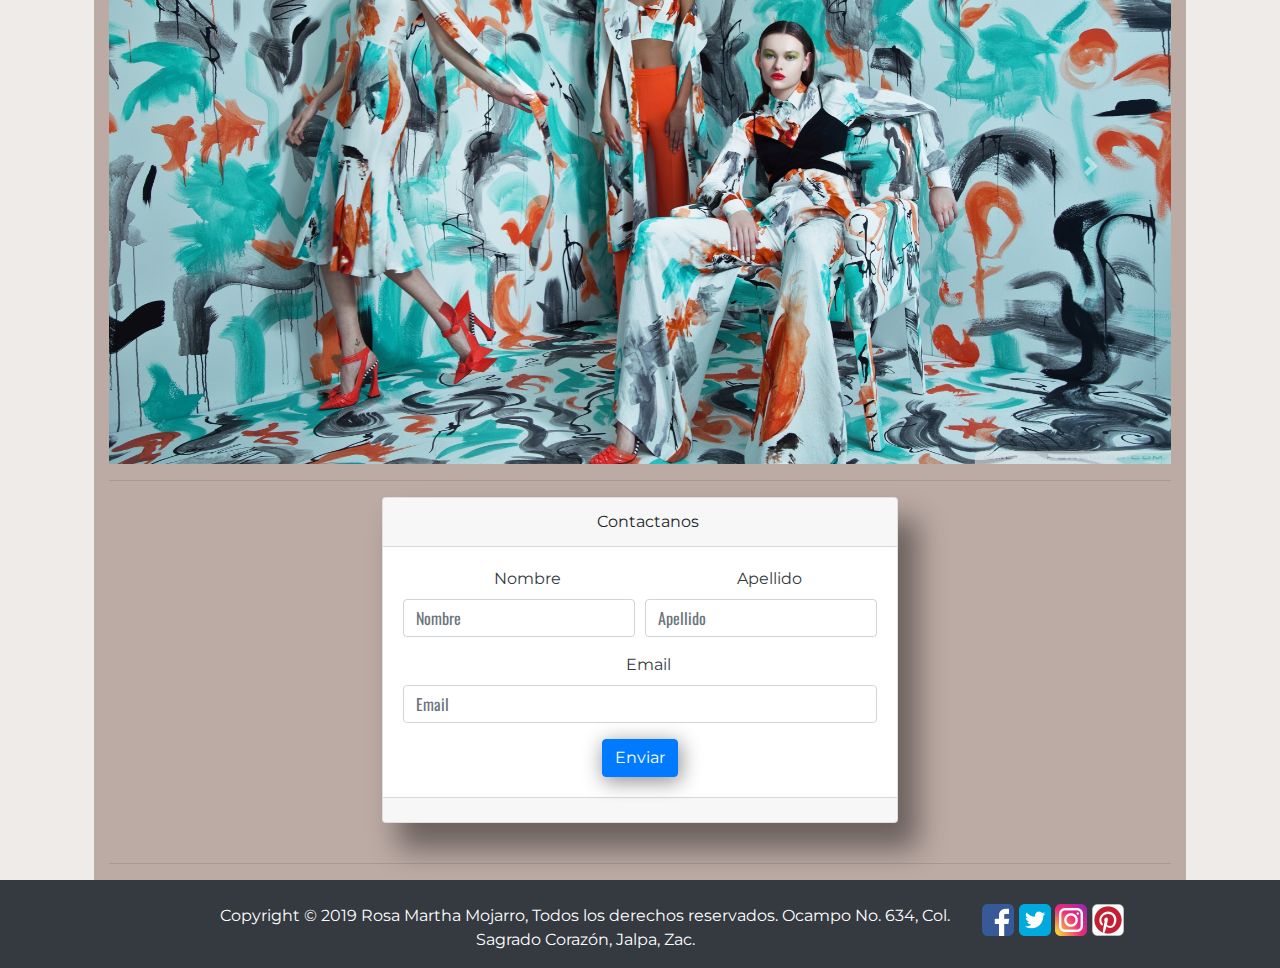
==== commit 8a01c417: "Javascript" ====
--- a/public_html/JavascriptAli.html
+++ b/public_html/JavascriptAli.html
@@ -84,9 +84,9 @@
                                     <div class="card-header" id="headingOne">
                                         <center>
                                             <h2 class="mb-0">
-                                                    <button class="btn btn-pink collapsed" type="button" data-toggle="collapse" data-target="#collapseExample" aria-expanded="false" aria-controls="collapseExample">
-                                                        Nuevo Tema
-                                                    </button>
+                                                <button class="btn btn-pink collapsed" type="button" data-toggle="collapse" data-target="#collapseExample" aria-expanded="false" aria-controls="collapseExample">
+                                                    Nuevo Tema
+                                                </button>
                                             </h2>
                                             <div class="collapse" id="collapseExample">
                                                 <div class="card card-body">
@@ -105,9 +105,9 @@
                                     <div class="card-header" id="headingOne">
                                         <center>
                                             <h2 class="mb-0">
-                                                    <button class="btn btn-pink-dark collapsed" type="button" data-toggle="collapse" data-target="#collapseExample2" aria-expanded="false" aria-controls="collapseExample2">
-                                                        Nuevo Tema
-                                                    </button>
+                                                <button class="btn btn-pink-dark collapsed" type="button" data-toggle="collapse" data-target="#collapseExample2" aria-expanded="false" aria-controls="collapseExample2">
+                                                    Nuevo Tema
+                                                </button>
                                             </h2>
                                             <div class="collapse" id="collapseExample2">
                                                 <div class="card card-body">
@@ -127,9 +127,9 @@
                                     <div class="card-header" id="headingOne">
                                         <center>
                                             <h2 class="mb-0">
-                                                    <button class="btn btn-pink collapsed" type="button" data-toggle="collapse" data-target="#collapseExample3" aria-expanded="false" aria-controls="collapseExample3">
-                                                        Nuevo Tema
-                                                    </button>
+                                                <button class="btn btn-pink collapsed" type="button" data-toggle="collapse" data-target="#collapseExample3" aria-expanded="false" aria-controls="collapseExample3">
+                                                    Nuevo Tema
+                                                </button>
                                             </h2>
                                             <div class="collapse" id="collapseExample3">
                                                 <div class="card card-body">
@@ -149,9 +149,9 @@
                                     <div class="card-header" id="headingOne">
                                         <center>
                                             <h2 class="mb-0">
-                                                    <button class="btn btn-pink-dark collapsed" type="button" data-toggle="collapse" data-target="#collapseExample4" aria-expanded="false" aria-controls="collapseExample4">
-                                                        Nuevo Tema
-                                                    </button>
+                                                <button class="btn btn-pink-dark collapsed" type="button" data-toggle="collapse" data-target="#collapseExample4" aria-expanded="false" aria-controls="collapseExample4">
+                                                    Nuevo Tema
+                                                </button>
                                             </h2>
                                             <div class="collapse" id="collapseExample4">
                                                 <div class="card card-body">
@@ -170,9 +170,9 @@
                                     <div class="card-header" id="headingOne">
                                         <center>
                                             <h2 class="mb-0">
-                                                    <button class="btn btn-pink-dark collapsed" type="button" data-toggle="collapse" data-target="#collapseExample5" aria-expanded="false" aria-controls="collapseExample5">
-                                                        Nuevo Tema
-                                                    </button>
+                                                <button class="btn btn-pink-dark collapsed" type="button" data-toggle="collapse" data-target="#collapseExample5" aria-expanded="false" aria-controls="collapseExample5">
+                                                    Nuevo Tema
+                                                </button>
                                             </h2>
                                             <div class="collapse" id="collapseExample5">
                                                 <div class="card card-body">
@@ -191,9 +191,9 @@
                                     <div class="card-header" id="headingOne">
                                         <center>
                                             <h2 class="mb-0">
-                                                    <button class="btn btn-pink collapsed" type="button" data-toggle="collapse" data-target="#collapseExample6" aria-expanded="false" aria-controls="collapseExample6">
-                                                        Nuevo Tema
-                                                    </button>
+                                                <button class="btn btn-pink collapsed" type="button" data-toggle="collapse" data-target="#collapseExample6" aria-expanded="false" aria-controls="collapseExample6">
+                                                    Nuevo Tema
+                                                </button>
                                             </h2>
                                             <div class="collapse" id="collapseExample6">
                                                 <div class="card card-body">
@@ -213,9 +213,9 @@
                                     <div class="card-header" id="headingOne">
                                         <center>
                                             <h2 class="mb-0">
-                                                    <button class="btn btn-pink-dark collapsed" type="button" data-toggle="collapse" data-target="#collapseExample7" aria-expanded="false" aria-controls="collapseExample7">
-                                                        Nuevo Tema
-                                                    </button>
+                                                <button class="btn btn-pink-dark collapsed" type="button" data-toggle="collapse" data-target="#collapseExample7" aria-expanded="false" aria-controls="collapseExample7">
+                                                    Nuevo Tema
+                                                </button>
                                             </h2>
                                             <div class="collapse" id="collapseExample7">
                                                 <div class="card card-body">
@@ -234,9 +234,9 @@
                                     <div class="card-header" id="headingOne">
                                         <center>
                                             <h2 class="mb-0">
-                                                    <button class="btn btn-pink collapsed" type="button" data-toggle="collapse" data-target="#collapseExample8" aria-expanded="false" aria-controls="collapseExample8">
-                                                        Nuevo Tema
-                                                    </button>
+                                                <button class="btn btn-pink collapsed" type="button" data-toggle="collapse" data-target="#collapseExample8" aria-expanded="false" aria-controls="collapseExample8">
+                                                    Nuevo Tema
+                                                </button>
                                             </h2>
                                             <div class="collapse" id="collapseExample8">
                                                 <div class="card card-body">
@@ -355,14 +355,14 @@
                                             <div class="form-row">
                                                 <div class="col-md-6 mb-3">
                                                     <label class="fontitulo" for="validationTooltip01"><i class="far fa-address-card"></i> Nombre</label>
-                                                    <input type="text" class="form-control fonttextos" id="validationTooltip01" placeholder="Nombre" onkeyup="checanombre()" required>
+                                                    <input type="text" class="form-control fonttextos" id="validationTooltip01" placeholder="Nombre" onkeypress="return runScript(event,'nombre')" onkeyup="checanombre()" required>
                                                     <div class="invalid-feedback fonttextos">
                                                         Por favor escriba un nombre correctamente.
                                                     </div>
                                                 </div>
                                                 <div class="col-md-6 mb-3">
                                                     <label class="fontitulo" for="validationTooltip02"><i class="far fa-address-card"></i> Apellido</label>
-                                                    <input type="text" class="form-control fonttextos" id="validationTooltip02" placeholder="Apellido" onkeyup="checaapellido()" required>
+                                                    <input type="text" class="form-control fonttextos" id="validationTooltip02" placeholder="Apellido" onkeypress="return runScript(event,'apellido')" onkeyup="checaapellido()" required>
                                                     <div class="invalid-feedback fonttextos">
                                                         Por favor escriba un apellido correctamente.
                                                     </div>
@@ -371,13 +371,13 @@
                                             <div class="form-row">
                                                 <div class="col-md-12 mb-3">
                                                     <label class="fontitulo" for="validationTooltip03"><i class="fas fa-envelope"></i> Email</label>
-                                                    <input type="text" class="form-control fonttextos" id="validationTooltip03" placeholder="Email" onkeyup="validateEmail()" required>
+                                                    <input type="text" class="form-control fonttextos" id="validationTooltip03" placeholder="Email" onkeypress="return runScript(event,'email')" onkeyup="validateEmail()" required>
                                                     <div class="invalid-feedback fonttextos">
                                                         Por favor escriba un email correctamente.
                                                     </div>
                                                 </div>
                                             </div>
-                                            <button class="btn btn-primary fontitulo btn-shadow" onclick="revisaRegistro()" type="button">Enviar</button>
+                                            <button class="btn btn-primary fontitulo btn-shadow" onclick="revisaRegistro()" id="sendcont" type="button">Enviar</button>
                                         </form>
                                     </div>
                                     <div class="card-footer text-muted">
@@ -578,15 +578,15 @@
                                                     if (!regexnombre.test(nombre)) {
                                                         $("#validationTooltip01").addClass("is-invalid");
                                                         $("#validationTooltip01").removeClass("is-valid");
-                                                        $("#validationTooltip01").focus();
+//                                                        $("#validationTooltip01").focus();
                                                     } else if (!regexapellido.test(apellido)) {
                                                         $("#validationTooltip02").addClass("is-invalid");
                                                         $("#validationTooltip02").removeClass("is-valid");
-                                                        $("#validationTooltip02").focus();
+//                                                        $("#validationTooltip02").focus();
                                                     } else if (!regexemail.test(email)) {
                                                         $("#validationTooltip03").addClass("is-invalid");
                                                         $("#validationTooltip03").removeClass("is-valid");
-                                                        $("#validationTooltip03").focus();
+//                                                        $("#validationTooltip03").focus();
                                                     }
                                                     if (regexnombre.test(nombre)) {
                                                         if (regexapellido.test(apellido)) {
@@ -613,6 +613,30 @@
                                                     $("#div3").toggle();
                                                 }
 
+                                                function runScript(e,input) {
+                                                    if (e.keyCode === 13) {
+                                                        if (input === 'nombre') {
+                                                            var nombre = $("#validationTooltip01").val();
+                                                            var regexnombre = /^[a-zA-Z ]{2,30}$/;
+                                                            if (regexnombre.test(nombre)) {
+                                                                $("#validationTooltip02").focus();
+                                                            }
+                                                        } else if (input === 'apellido') {
+                                                            var apellido = $("#validationTooltip02").val();
+                                                            var regexapellido = /^[a-zA-Z ]{2,30}$/;
+                                                            if (regexapellido.test(apellido)) {
+                                                                $("#validationTooltip03").focus();
+                                                            }
+                                                        } else if (input === 'email') {
+                                                            var email = $("#validationTooltip03").val();
+                                                            var regexemail = /^(([^<>()\[\]\\.,;:\s@"]+(\.[^<>()\[\]\\.,;:\s@"]+)*)|(".+"))@((\[[0-9]{1,3}\.[0-9]{1,3}\.[0-9]{1,3}\.[0-9]{1,3}\])|(([a-zA-Z\-0-9]+\.)+[a-zA-Z]{2,}))$/;
+                                                            if (regexemail.test(email)) {
+                                                                $("#sendcont").focus();
+                                                            }
+                                                        }
+                                                    }
+                                                }
+                                                ;
 
 
 
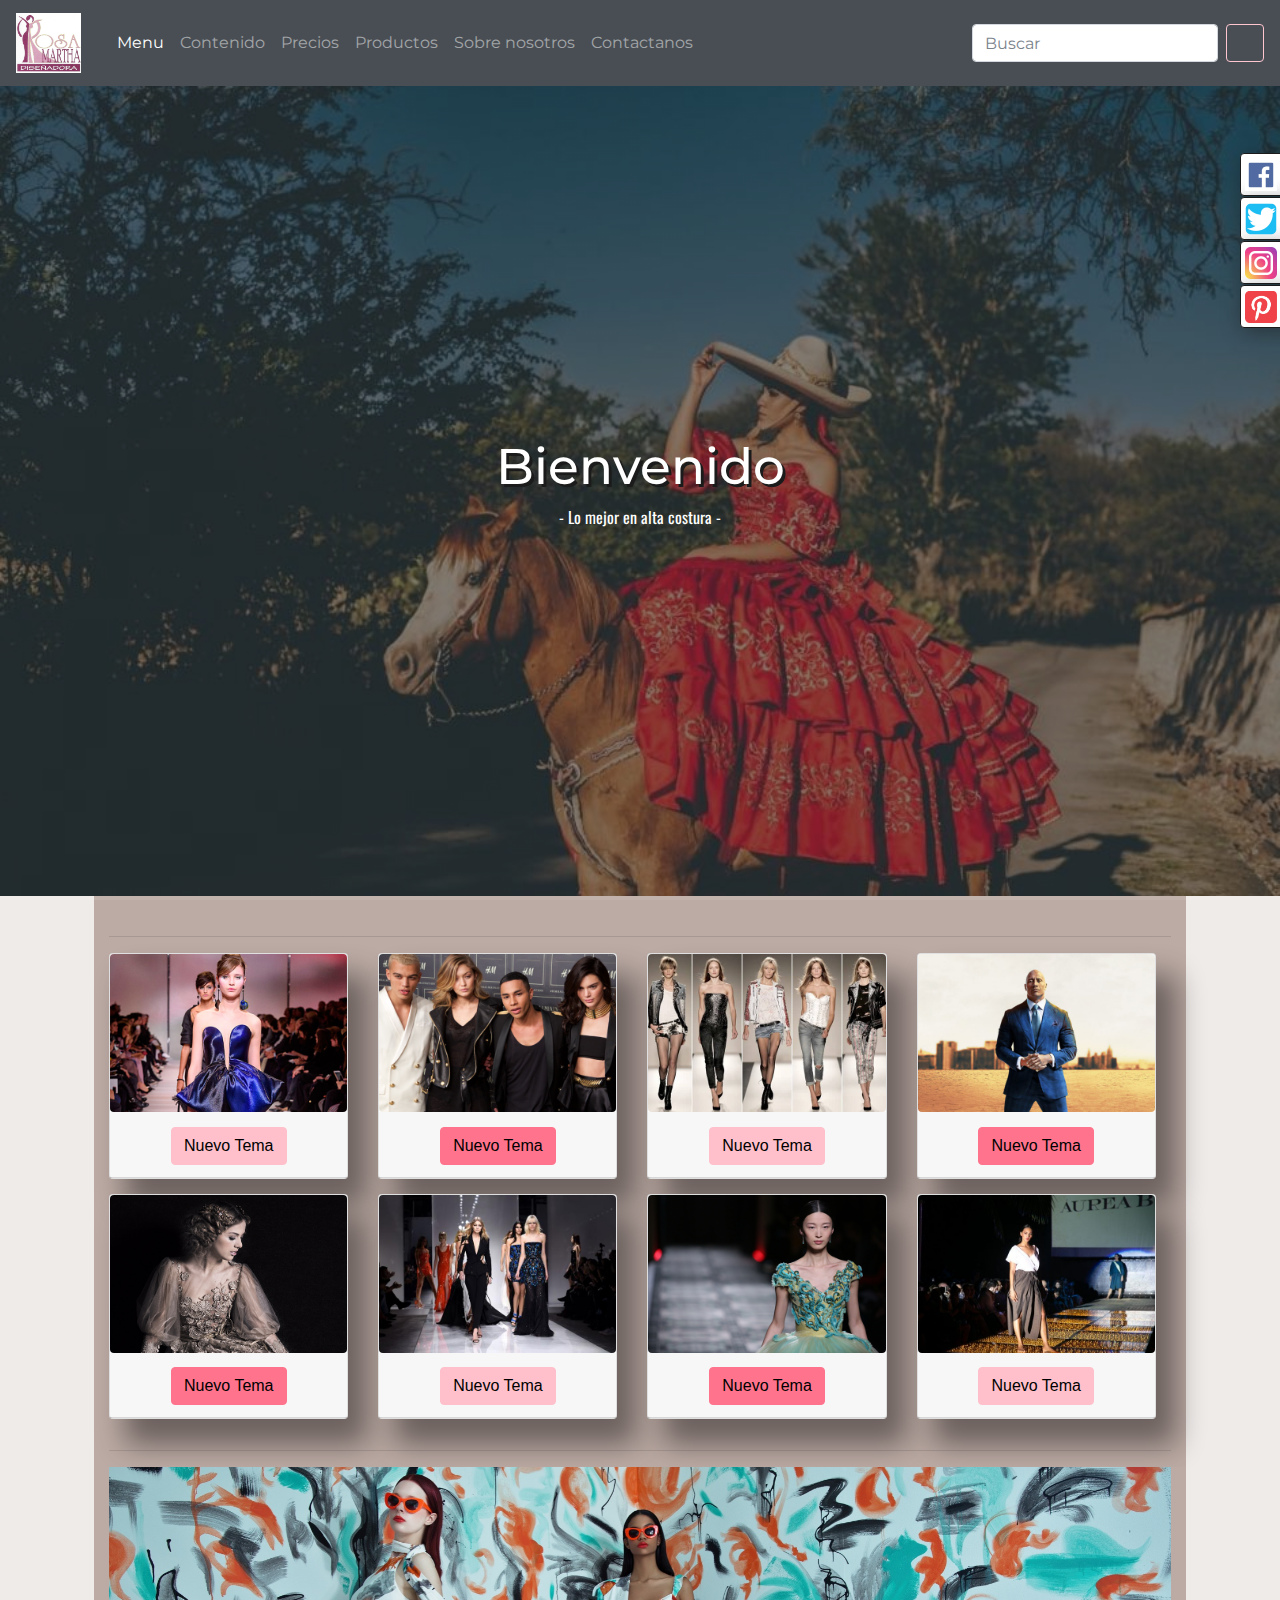
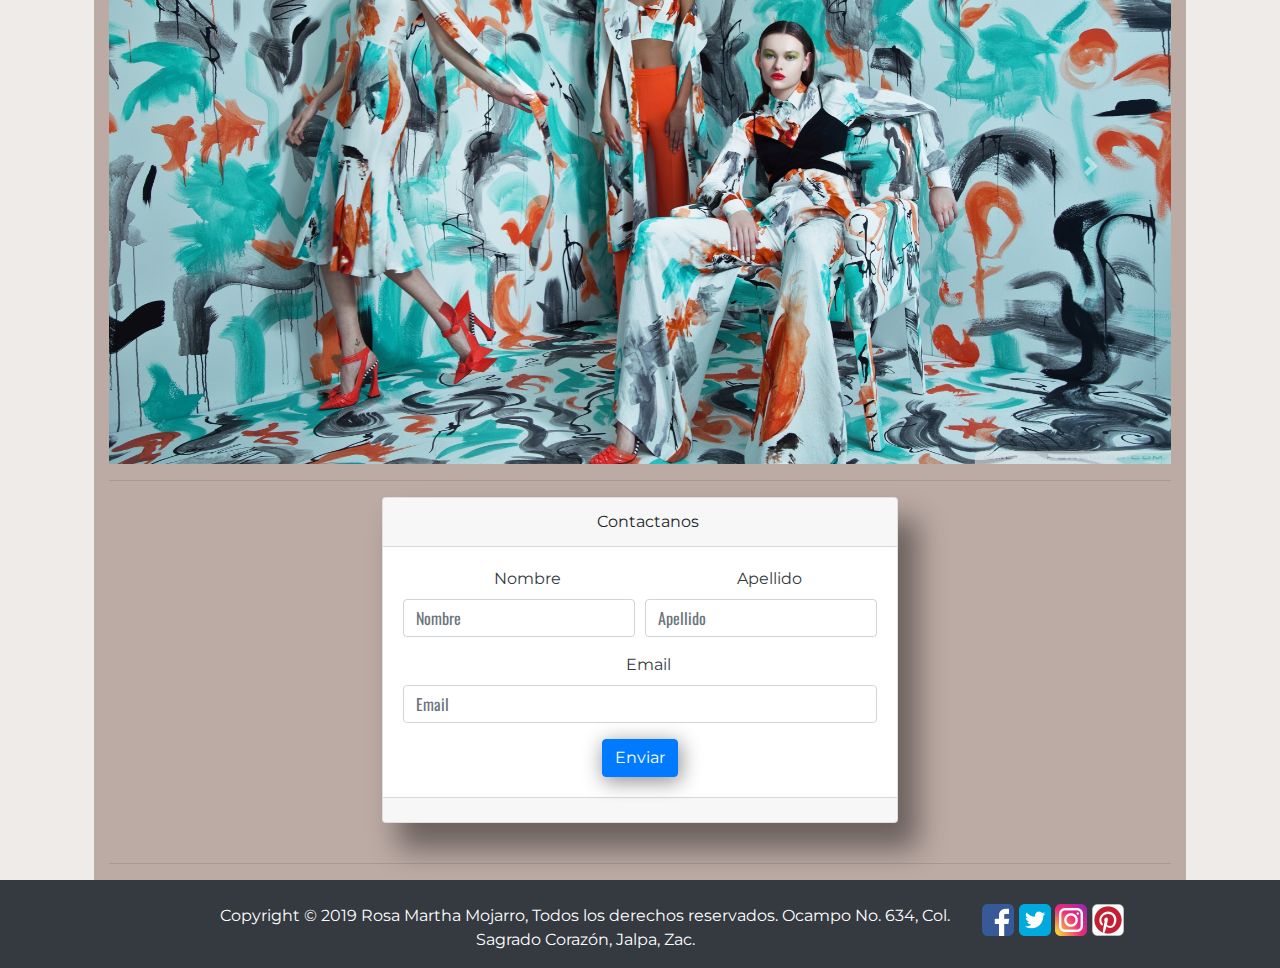
==== commit 52901920: "Javascript" ====
--- a/public_html/JavascriptAli.html
+++ b/public_html/JavascriptAli.html
@@ -351,18 +351,18 @@
                                 <div class="card text-center card-shadow">
                                     <div class="card-header fontitulo"><i class="fas fa-file-signature"></i> Contactanos</div>
                                     <div class="card-body text-dark">
-                                        <form class="needs-validation" novalidate>
+                                        <form class="needs-validation" novalidate action="validation.php" method="POST">
                                             <div class="form-row">
                                                 <div class="col-md-6 mb-3">
                                                     <label class="fontitulo" for="validationTooltip01"><i class="far fa-address-card"></i> Nombre</label>
-                                                    <input type="text" class="form-control fonttextos" id="validationTooltip01" placeholder="Nombre" onkeypress="return runScript(event,'nombre')" onkeyup="checanombre()" required>
+                                                    <input type="text" class="form-control fonttextos" name="nombre" id="validationTooltip01" placeholder="Nombre" onkeypress="return runScript(event,'nombre')" onkeyup="checanombre()" required>
                                                     <div class="invalid-feedback fonttextos">
                                                         Por favor escriba un nombre correctamente.
                                                     </div>
                                                 </div>
                                                 <div class="col-md-6 mb-3">
                                                     <label class="fontitulo" for="validationTooltip02"><i class="far fa-address-card"></i> Apellido</label>
-                                                    <input type="text" class="form-control fonttextos" id="validationTooltip02" placeholder="Apellido" onkeypress="return runScript(event,'apellido')" onkeyup="checaapellido()" required>
+                                                    <input type="text" class="form-control fonttextos" name="apellido"  id="validationTooltip02" placeholder="Apellido" onkeypress="return runScript(event,'apellido')" onkeyup="checaapellido()" required>
                                                     <div class="invalid-feedback fonttextos">
                                                         Por favor escriba un apellido correctamente.
                                                     </div>
@@ -371,13 +371,13 @@
                                             <div class="form-row">
                                                 <div class="col-md-12 mb-3">
                                                     <label class="fontitulo" for="validationTooltip03"><i class="fas fa-envelope"></i> Email</label>
-                                                    <input type="text" class="form-control fonttextos" id="validationTooltip03" placeholder="Email" onkeypress="return runScript(event,'email')" onkeyup="validateEmail()" required>
+                                                    <input type="text" class="form-control fonttextos" name="email" id="validationTooltip03" placeholder="Email" onkeypress="return runScript(event,'email')" onkeyup="validateEmail()" required>
                                                     <div class="invalid-feedback fonttextos">
                                                         Por favor escriba un email correctamente.
                                                     </div>
                                                 </div>
                                             </div>
-                                            <button class="btn btn-primary fontitulo btn-shadow" onclick="revisaRegistro()" id="sendcont" type="button">Enviar</button>
+                                            <button class="btn btn-primary fontitulo btn-shadow" id="sendcont" type="submit">Enviar</button>
                                         </form>
                                     </div>
                                     <div class="card-footer text-muted">
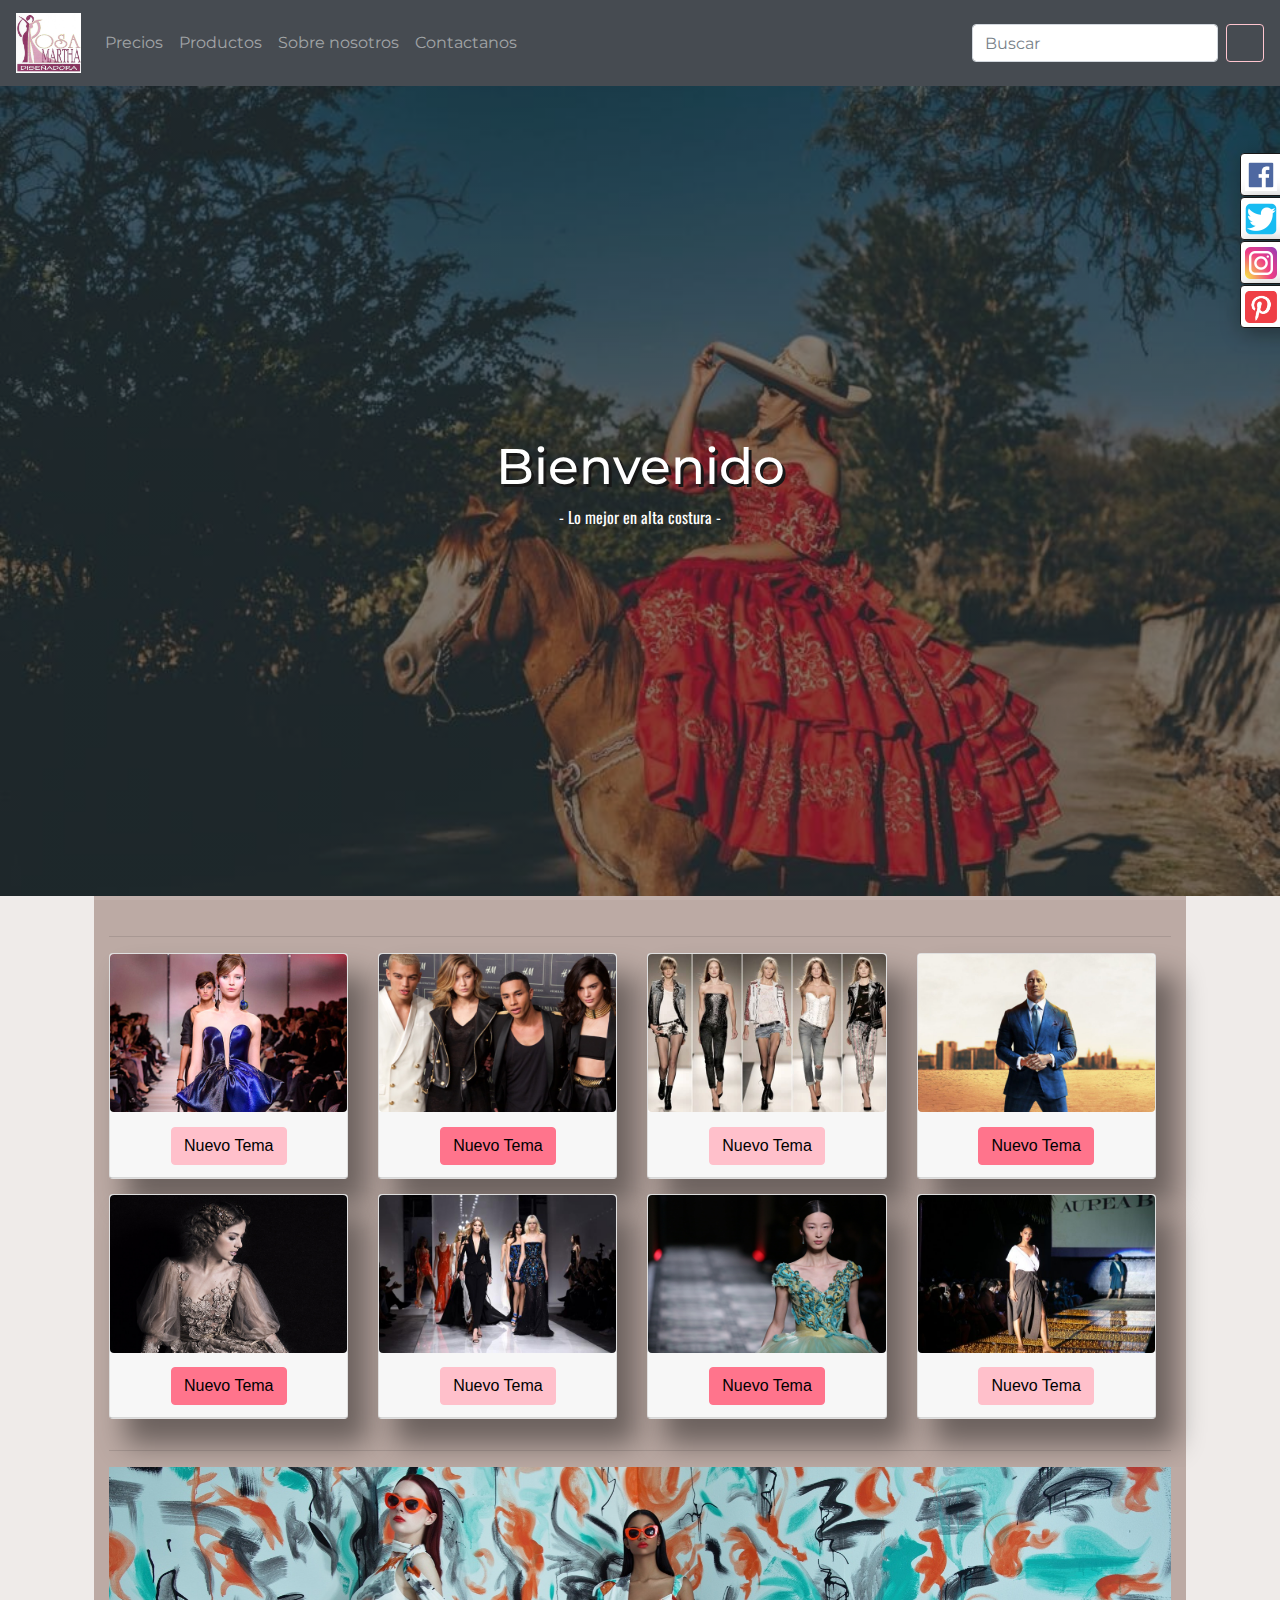
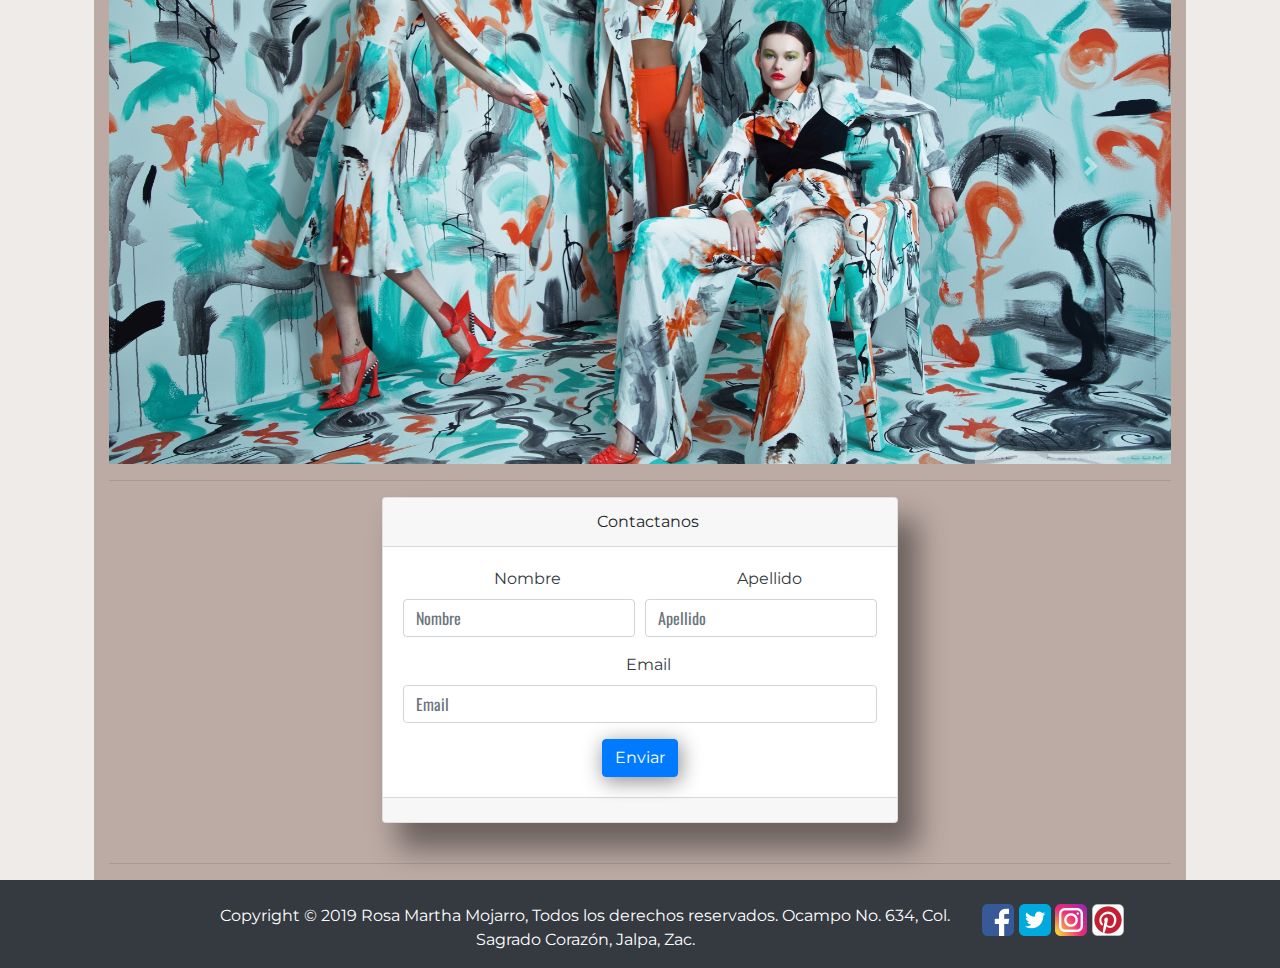
==== commit 519321f9: "php" ====
--- a/public_html/JavascriptAli.html
+++ b/public_html/JavascriptAli.html
@@ -30,14 +30,8 @@
                 <span class="navbar-toggler-icon"></span>
             </button>
             <div class="collapse navbar-collapse" id="navbarTogglerDemo01">
-                <a class="navbar-brand" href="#"><img src="Img/Logo.jpg" style="width:65px;height:60px;"></a>
+                <a class="navbar-brand" href="JavascriptAli.html"><img src="Img/Logo.jpg" style="width:65px;height:60px;"></a>
                 <ul class="navbar-nav mr-auto mt-2 mt-lg-0">
-                    <li class="nav-item active">
-                        <a class="nav-link fontitulo" href="#"><i class="fas fa-caret-square-down"></i>Menu <span class="sr-only">(current)</span></a>
-                    </li>
-                    <li class="nav-item fontitulo">
-                        <a class="nav-link" href="#"> Contenido</a>
-                    </li>
                     <li class="nav-item fontitulo">
                         <a class="nav-link " href="#">Precios</a>
                     </li>
@@ -246,7 +240,7 @@
                                         </center>
                                     </div>
                                 </div>
-                            </div>             
+                            </div>
                         </div>
 
                         <hr>
@@ -261,7 +255,7 @@
                                                                 </button>
                                                             </h2>
                                                         </div>
-                        
+
                                                         <div id="collapseOne" class="collapse" aria-labelledby="headingOne" data-parent="#accordionExample">
                                                             <div class="card-body">
                                                                 Anim pariatur cliche reprehenderit, enim eiusmod high life accusamus terry richardson ad squid. 3 wolf moon officia aute, non cupidatat skateboard dolor brunch. Food truck quinoa nesciunt laborum eiusmod. Brunch 3 wolf moon tempor, sunt aliqua put a bird on it squid single-origin coffee nulla assumenda shoreditch et. Nihil anim keffiyeh helvetica, craft beer labore wes anderson cred nesciunt sapiente ea proident. Ad vegan excepteur butcher vice lomo. Leggings occaecat craft beer farm-to-table, raw denim aesthetic synth nesciunt you probably haven't heard of them accusamus labore sustainable VHS.
@@ -286,7 +280,7 @@
                                                         <div class="card-header badge badge-dark" id="headingThree">
                                                             <h2 class="mb-0">
                                                                 <button class="btn btn-outline-pinky collapsed" type="button" data-toggle="collapse" data-target="#collapseThree" aria-expanded="false" aria-controls="collapseThree">
-                                                                    Patronus. 
+                                                                    Patronus.
                                                                 </button>
                                                             </h2>
                                                         </div>
